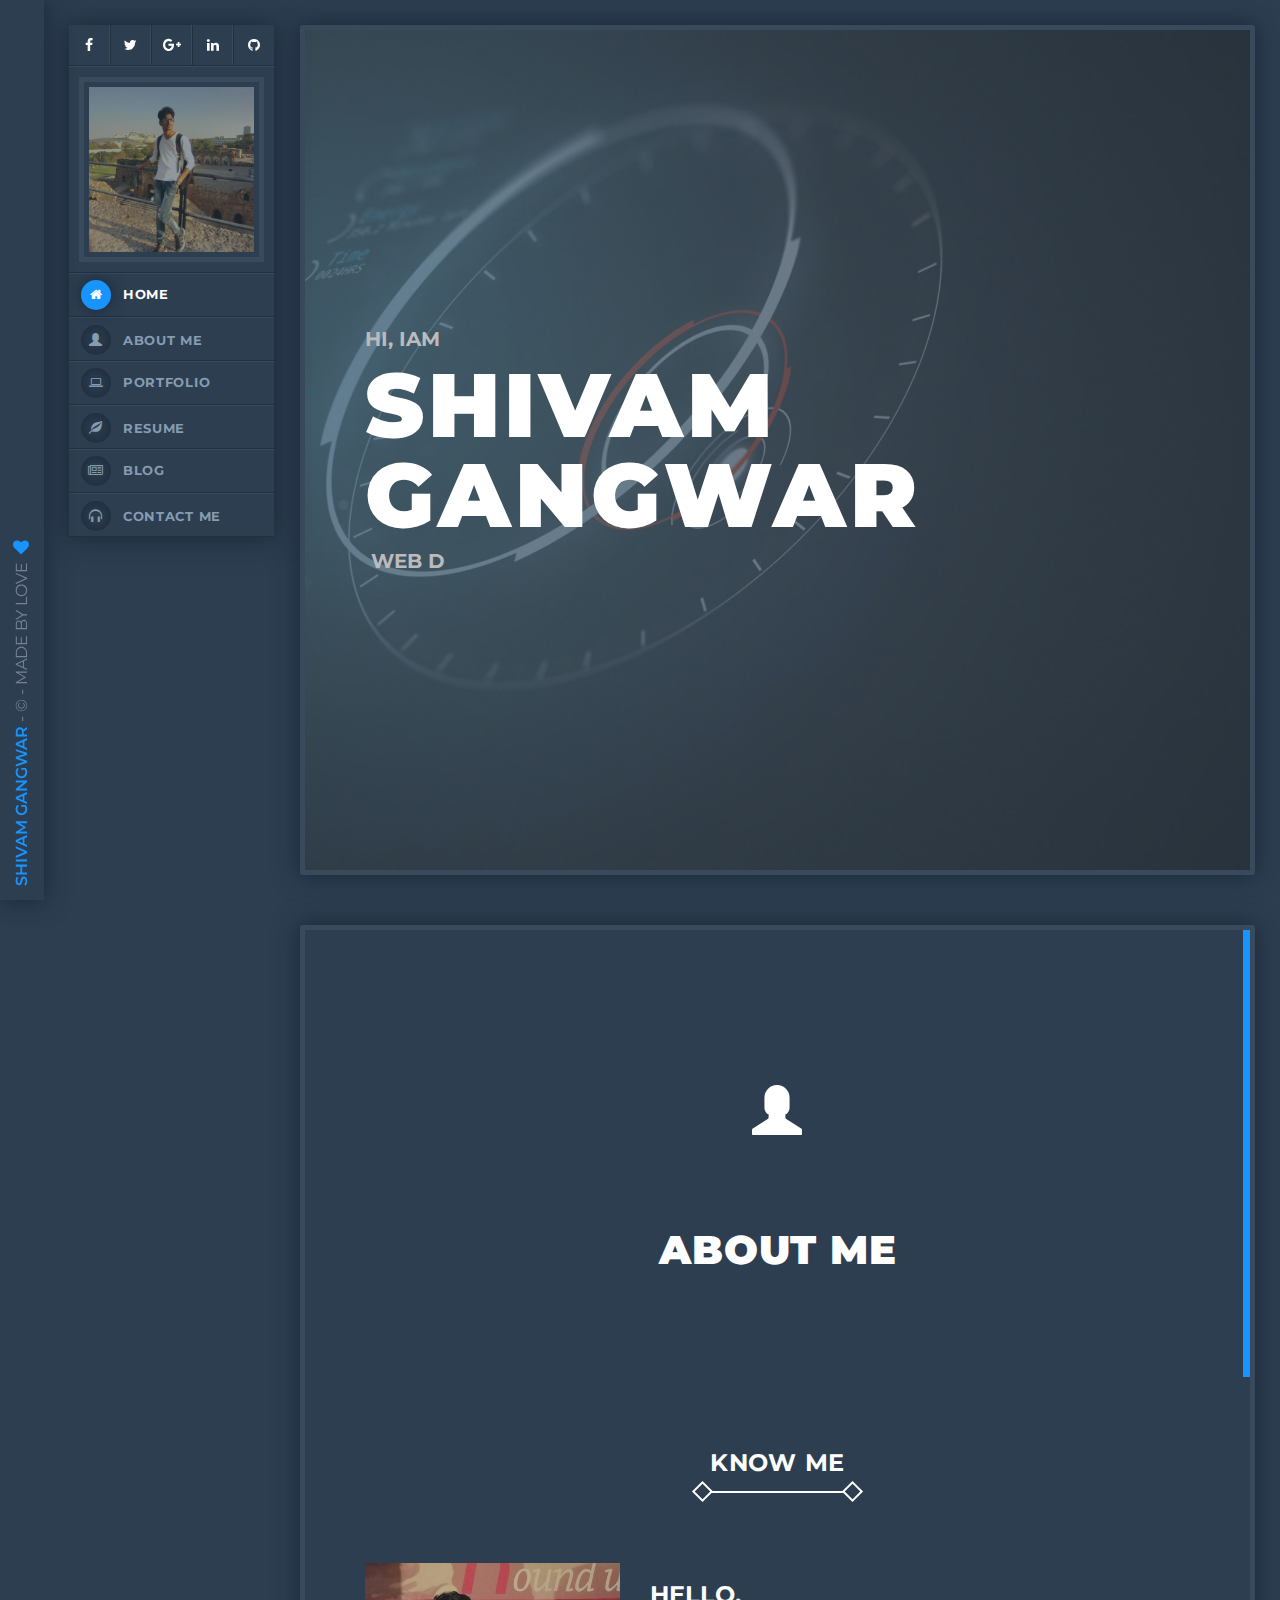
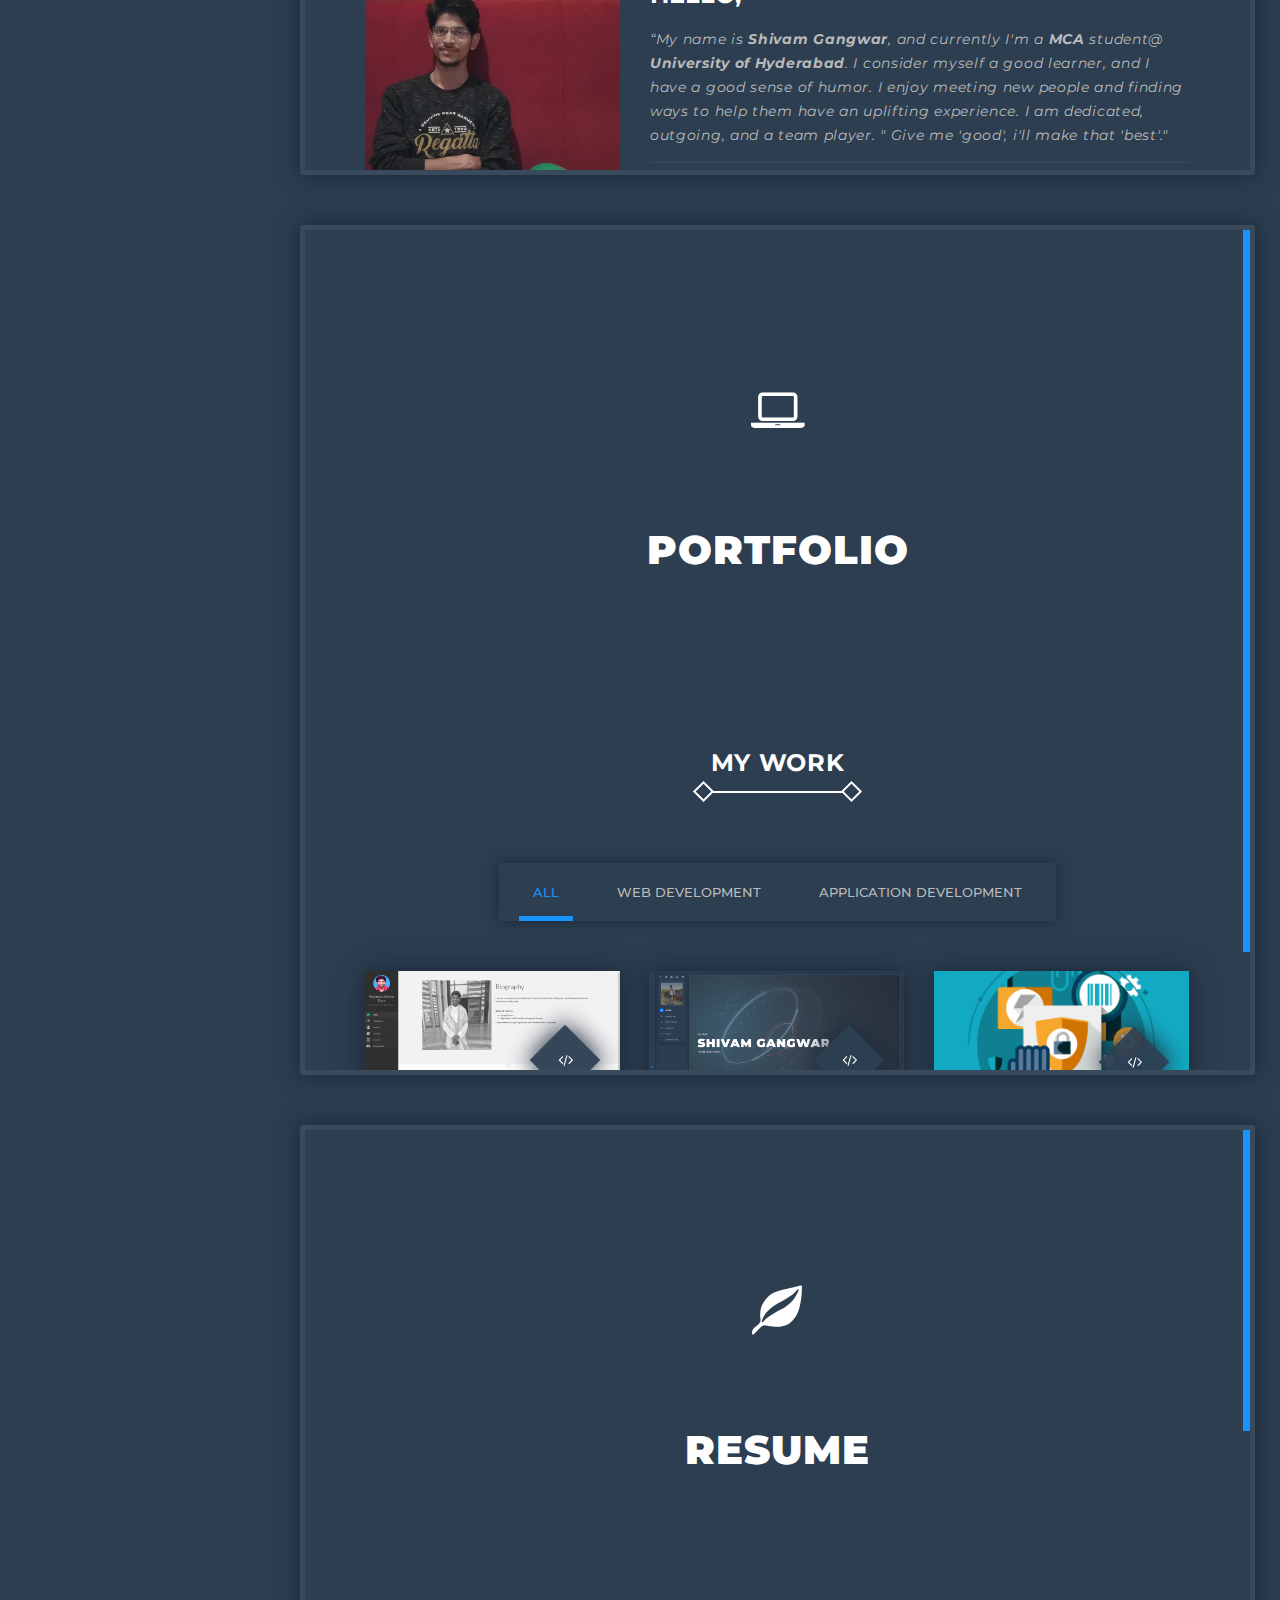
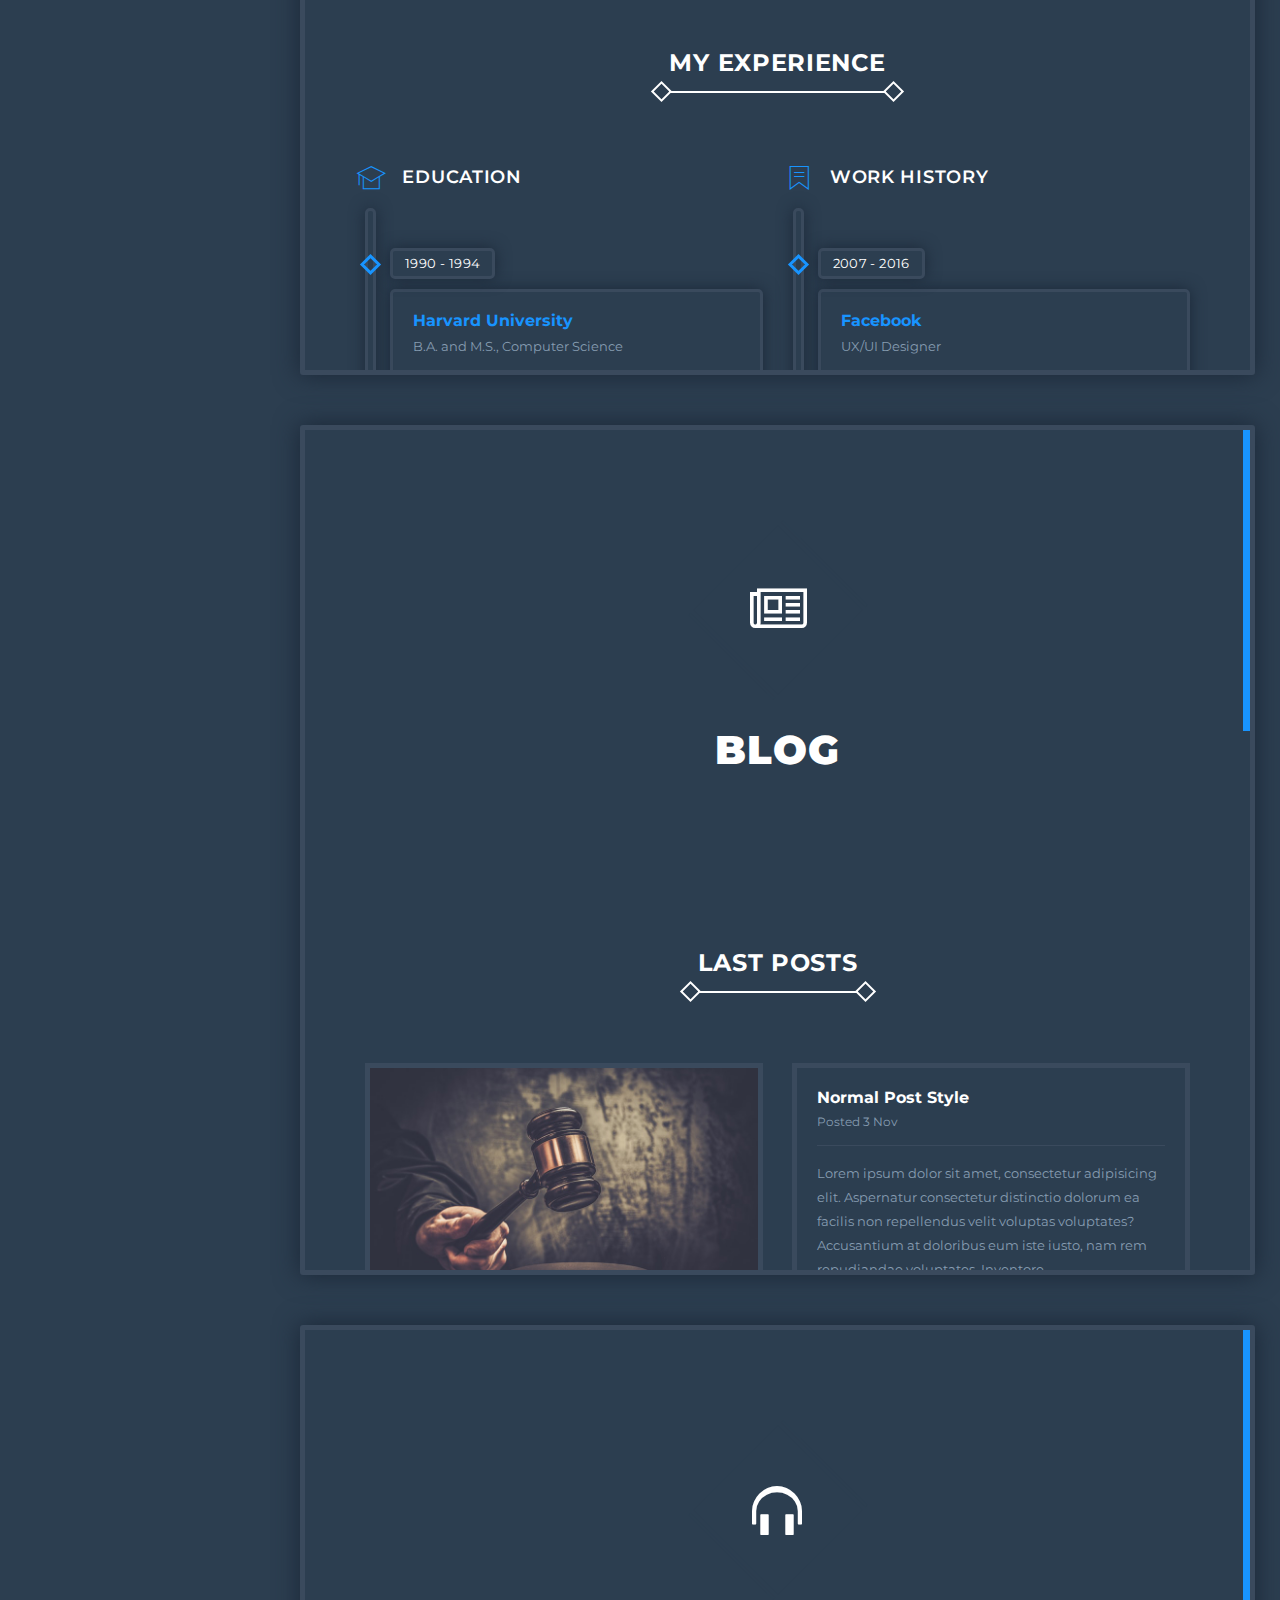
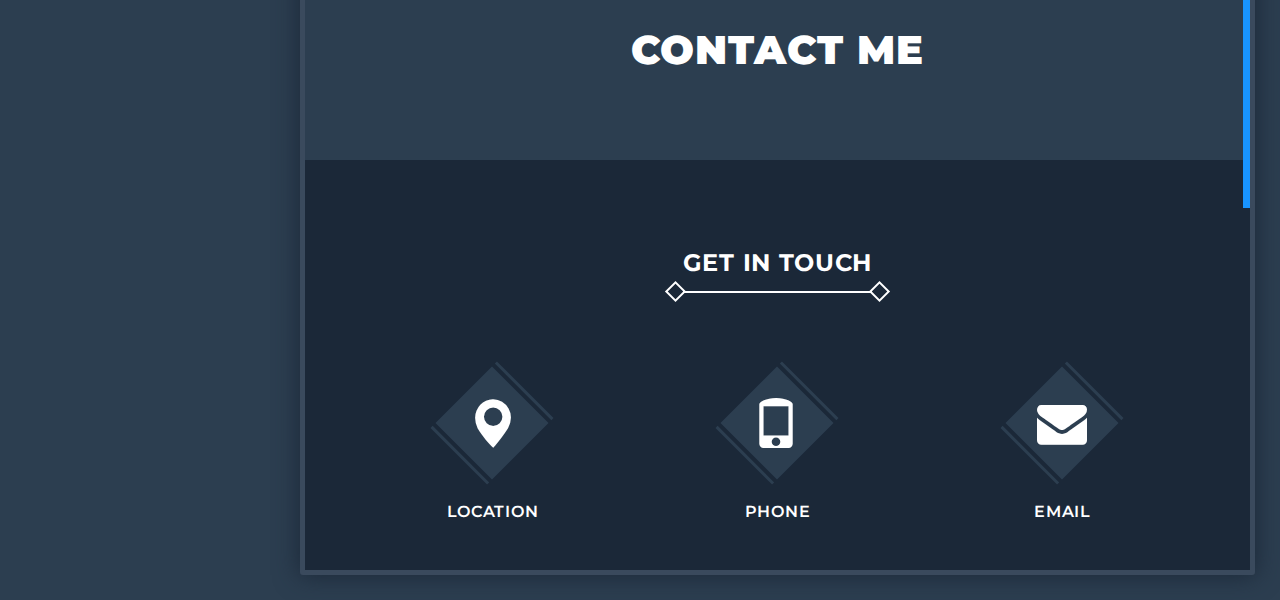
==== index.html @ 54c205df "portfolio Updated" ====
<!DOCTYPE html>
<html lang="en">
<head>
    <meta charset="utf-8">
    <meta http-equiv="X-UA-Compatible" content="IE=edge">
    <meta name="viewport" content="width=device-width, initial-scale=1, maximum-scale=1, user-scalable=0"/> <!--320-->

    <title> Shivam Gangwar </title>
    <link rel="icon" href="images/icon.png">
    <meta name="description" content="I am a freelancer web developer and web designer
     my web development skills: HTMl5 -CSS3 - bootstrap -javaScript - jQuery - angular.js - Ajax - PHP - wordpress -Mysql ; I look forward to working with you soon, and i will be in time.">
    <meta name="keywords"
          content="HTML,CSS,jquery,JavaScript,kayo Gangwar, 17mcmc49, mc17mc49, kayoHCU, kayohcu">
    <meta name="author" content="Shivam Gangwar">

    <link href="https://fonts.googleapis.com/css?family=Montserrat:300,400,600,700,900" rel="stylesheet">

    <link rel="stylesheet" href="css/font-awesome.min.css">
    <link rel="stylesheet" href="css/pe-icon-7-stroke.min.css">
    <link rel="stylesheet" href="css/slick.min.css">
    <link rel="stylesheet" href="css/bootstrap.min.css">
    <link rel="stylesheet" href="css/style.css">
    <!--[if lt IE 9]>
    <script src="js/html5shiv.min.js"></script>
    <script src="js/respond.min.js"></script>
    <![endif]-->
</head>
<body data-spy="scroll" data-target=".navbar-scrolled" data-offset="0" class="scrollspy-example">

<aside class="kayo-aside">

    <!-- control bar -->
    <div class="control-bar">
        <div class="text-center">
            <span class="menu-toggle">
                <i class="chart"></i>
                <i class="chart"></i>
                <i class="chart"></i>
            </span>
        </div>
        <p class="copyright">
            <a href="https://scis.uohyd.ac.in/~mc17mc49">Shivam Gangwar</a> - &copy; - made by love <i class="fa fa-heart"></i> <span id="test1"></span> <span id="test2"></span>
        </p>
    </div>

    <!-- Start SlideMenu
    ===================================-->
    <div class="slide-menu-container">
        <!-- start the right menu -->
        <div class="slide-menu menu-opend navbar-scrolled kayo-menu-style-2">
            <div class="kayo-user-info">
                <!-- Start Social media -->
                <ul class="social-media list-unstyled text-center">
                    <li><a href="https://www.facebook.com/shivamHCU" class="facebook" target="_blank"><i class="fa fa-facebook"></i></a></li>
                    <li><a href="https://twitter.com/shivamhcu" class="twitter" target="_blank"><i class="fa fa-twitter"></i></a></li>
                    <li><a href="" class="google-plus" target="_self"><i class="fa fa-google-plus"></i></a></li>
                    <li><a href="https://www.linkedin.com/in/shivamgangwar/" class="linkedin" target="_blank"><i class="fa fa-linkedin"></i></a></li>
                    <li><a href="https://github.com/shivamHCU" class="github" target="_blank"><i class="fa fa-github"></i></a></li>
                </ul>
                <!-- End Social media -->
                <div class="kayo-img-box">
                    <div class="kayo-img">
                        <img src="images/12.jpg" alt=""/>
                    </div>
                </div>
            </div>
            <div class="nav">
                <!-- Start Menu Links -->
                <ul class="list-unstyled kayo-links">
                    <li class="active">
                        <a href="#home"><i class="fa fa-home"></i>Home</a>
                    </li>
                    <li>
                        <a href="#aboutMe"><i class="glyphicon glyphicon-user"></i>About Me</a>
                    </li>
                    <li>
                        <a href="#portfolio"><i class="fa fa-laptop"></i>Portfolio</a>
                    </li>
                    <li>
                        <a href="#resume"><i class="glyphicon glyphicon-leaf"></i>Resume</a>
                    </li>
                    <li>
                        <a href="#blog"><i class="fa fa-newspaper-o"></i>Blog</a>
                    </li>
                    <li>
                        <a href="#contact"><i class="glyphicon glyphicon-headphones"></i>Contact Me</a>
                    </li>
                </ul>
                <!-- End Menu Links -->
            </div>
        </div>
        <!-- start the right menu -->
    </div>
    <!-- End SlideMenu ================-->

</aside>

<main class="main-page-content">

    <!-- Start Home
    ===================================-->
    <section class="full-page" id="home">
        <div class="home overlay-container">
            <div class="overlay">
                <div class="intro-section kayo-container display-table">
                    <div class="display-table-cell">
                        <h3 class="kayo-hello">HI, IAM</h3>
                        <h1 class="mr-kayo">SHIVAM GANGWAR</h1>
                        <h3 class="kayo-work-description">&nbsp;<span class="kayo-work"></span></h3>
                    </div>
                </div>
            </div>
        </div>
    </section>
    <!-- End Home ==================-->

    <!-- Start About Me
   ===================================-->
    <section class="full-page" id="aboutMe">
        <div class="aboutMe overlay-container">
            <!-- Intro Section -->
            <div class="kayo-intro-section">
                <div class="overlay">
                    <div class="section-intro">
                            <div class="text-center kayo-icon-box-container">
                                <div class="kayo-icon-box">
                                    <span class="glyphicon glyphicon-user kayo-icon"></span>
                                </div>
                            </div>
                            <h1 class="text-center">
                                ABOUT ME
                            </h1>
                        </div>
                </div>
            </div>
            <!-- Start know Me -->
            <div class="my-information">
                <div class="kayo-container">
                    <div class="mrkayo-main-title">
                        <h2>
                            KNOW ME
                            <span class="kayo-line"></span>
                        </h2>
                    </div>
                    <div class="row">
                        <div class="col-sm-4">
                            <div class="my-image">
                                <img src="images/11.jpg" class="img-responsive" alt="">
                            </div>
                        </div>
                        <div class="col-sm-8">
                            <div class="kayo-info-detail">
                                <h3>HELLO,</h3>
                                <p>
                                    “My name is <b>Shivam Gangwar</b>, and currently I'm a <b>MCA</b> student@ <b>University of Hyderabad</b>.
                                     I consider myself a good learner, and I have a good sense of humor. I enjoy meeting
                                     new people and finding ways to help them have an uplifting experience. I am dedicated,
                                     outgoing, and a team player. " Give me 'good', i'll make that 'best'."
                                </p>
                            </div>
                        </div>
                    </div>
                </div>
            </div>
            <!-- Start My Service -->
            <div class="kayo-service">
                <div class="overlay">
                    <div class="kayo-container">
                        <div class="mrkayo-main-title">
                            <h2>
                                Area of Interest
                                <span class="kayo-line"></span>
                            </h2>
                        </div>
                        <div class="row">
                            <div class="col-lg-3 col-sm-6">
                                <div class="kayo-icon-list-box">
                                    <div class="kayo-icon-box-container">
                                        <div class="kayo-icon-box">
                                            <span class="pe-7s-monitor kayo-icon"></span>
                                        </div>
                                    </div>
                                    <div class="kayo-list-info">
                                        <h4>Web Designing</h4>
                                        <p>
                                            Completed 2 Project in web design. This website is one of them.
                                        </p>
                                    </div>
                                </div>
                            </div>
                            <div class="col-lg-3 col-sm-6">
                                <div class="kayo-icon-list-box">
                                    <div class="kayo-icon-box-container">
                                        <div class="kayo-icon-box">
                                            <span class="pe-7s-phone kayo-icon"></span>
                                        </div>
                                    </div>
                                    <div class="kayo-list-info">
                                        <h4>Application Development</h4>
                                        <p>
                                            Completed 1 project along with 6 team members.
                                        </p>
                                    </div>
                                </div>
                            </div>
                            <div class="col-lg-3 col-sm-6">
                                <div class="kayo-icon-list-box">
                                    <div class="kayo-icon-box-container">
                                        <div class="kayo-icon-box">
                                            <span class="pe-7s-light kayo-icon"></span>
                                        </div>
                                    </div>
                                    <div class="kayo-list-info">
                                        <h4>Algorithms</h4>
                                        <p>
                                            Completed 1 project under <b>Database Management</b> paper in MCA.
                                        </p>
                                    </div>
                                </div>
                            </div>
                            <div class="col-lg-3 col-sm-6">
                                <div class="kayo-icon-list-box">
                                    <div class="kayo-icon-box-container">
                                        <div class="kayo-icon-box">
                                            <span class="pe-7s-box2 kayo-icon"></span>
                                        </div>
                                    </div>
                                    <div class="kayo-list-info">
                                        <h4>Data Structures</h4>
                                        <p>
                                            Just for sake of interest. Photography is one of my Hobbies.
                                        </p>
                                    </div>
                                </div>
                            </div>
                        </div>
                    </div>
                </div>
            </div>

            <!-- Start Me Clients
            <div class="my-clients-logo">
                <div class="kayo-container">
                    <div class="mrkayo-main-title">
                        <h2>
                            My Clients
                            <span class="kayo-line"></span>
                        </h2>
                    </div>
                    <div class="clients-slider">
                        <div class="client-logo">
                            <a href="#" target="_blank">
                                <img src="images/client/client_1.png" alt="">
                            </a>
                        </div>
                        <div class="client-logo">
                            <a href="#" target="_blank">
                                <img src="images/client/client_2.png" alt="">
                            </a>
                        </div>
                        <div class="client-logo">
                            <a href="#" target="_blank">
                                <img src="images/client/client_3.png" alt="">
                            </a>
                        </div>
                        <div class="client-logo">
                            <a href="#" target="_blank">
                                <img src="images/client/client_4.png" alt="">
                            </a>
                        </div>
                        <div class="client-logo">
                            <a href="#" target="_blank">
                                <img src="images/client/client_5.png" alt="">
                            </a>
                        </div>
                        <div class="client-logo">
                            <a href="#" target="_blank">
                                <img src="images/client/client_6.png" alt="">
                            </a>
                        </div>
                    </div>
                </div>
            </div>

            -->

            <!-- Start Facts About Me
            <div class="kayo-facts-about-me">
                <div class="kayo-container overlay">
                    <div class="mrkayo-main-title">
                        <h2>
                            Awesome Facts
                          <span class="kayo-line"></span>
                        </h2>
                    </div>
                    <div class="kayo-info-list">
                        <div class="row">
                            <div class="col-lg-3 col-sm-6">
                                <div class="single-info">
                                    <p class="info-icon">
                                        <i class="pe-7s-display1"></i>
                                        <span class="facts-numbers" data-from="20" data-to="500" data-speed="1100"></span>
                                    </p>
                                    <h3> PROJECTS </h3>
                                </div>
                            </div>
                            <div class="col-lg-3 col-sm-6">
                                <div class="single-info">
                                    <p class="info-icon">
                                        <i class="pe-7s-alarm"></i>
                                        <span class="facts-numbers" data-from="70" data-to="750" data-speed="1100"></span>
                                    </p>
                                    <h3> Work Hours </h3>
                                </div>
                            </div>
                            <div class="col-lg-3 col-sm-6">
                                <div class="single-info">
                                    <p class="info-icon">
                                        <i class="pe-7s-headphones"></i>
                                        <span class="facts-numbers" data-from="30" data-to="150" data-speed="1100"></span>
                                    </p>
                                    <h3> Customer SUPPORT </h3>
                                </div>
                            </div>
                            <div class="col-lg-3 col-sm-6">
                                <div class="single-info">
                                    <p class="info-icon">
                                        <i class="pe-7s-smile"></i>
                                        <span class="facts-numbers" data-from="100" data-to="820" data-speed="1100"></span>
                                    </p>
                                    <h3> Happy Clients </h3>
                                </div>
                            </div>
                        </div>
                    </div>
                </div>
            </div>

            -->

            <!-- Start Testimonials
            <div class="testimonials">
                <div class="kayo-container">
                    <div class="mrkayo-main-title">
                        <h2>
                            Testimonials
                            <span class="kayo-line"></span>
                        </h2>
                    </div>
                    <div class="testimonials-slider-container">
                        <!- - Testimonials Slider - ->
                        <div class="testimonials-slider">
                            <!- - Testimonials Slider Box - ->
                            <div class="testi-box text-center">
                                <div class="img-box">
                                    <img src="images/11.png" alt="">
                                </div>
                                <div class="testi-user-info">
                                    <h3>Saad Tarek</h3>
                                    <h5>Designer at Upwork</h5>
                                </div>
                                <div class="testi-desc-box">
                                    <i>“</i>
                                    <p>
                                        Praesent et purus ac libero euismod egestas. Aliquam feugiat luctus eros eget
                                        maecenas
                                        semper pulvinar. tiam in auctor tortor. Aliquam vulputate risus placerat congue
                                        ornare.
                                        Donec semper odio non efficitur congue.
                                    </p>
                                    <i>”</i>
                                </div>
                            </div>
                            <!- - Testimonials Slider Box - ->
                            <div class="testi-box text-center">
                                <div class="img-box">
                                    <img src="images/1.jpg" alt="">
                                </div>
                                <div class="testi-user-info">
                                    <h3>Amanda Catmull</h3>
                                    <h5>Designer at ProGlyphs</h5>
                                </div>
                                <div class="testi-desc-box">
                                    <i>“</i>
                                    <p>
                                        Praesent et purus ac libero euismod egestas. Aliquam feugiat luctus eros eget
                                        maecenas
                                        semper pulvinar. tiam in auctor tortor. Aliquam vulputate risus placerat congue
                                        ornare.
                                        Donec semper odio non efficitur congue.
                                    </p>
                                    <i>”</i>
                                </div>
                            </div>
                            <!- - Testimonials Slider Box - ->
                            <div class="testi-box text-center">
                                <div class="img-box">
                                    <img src="images/2.jpg" alt="">
                                </div>
                                <div class="testi-user-info">
                                    <h3>Bill Fox</h3>
                                    <h5>Designer at Amanidax</h5>
                                </div>
                                <div class="testi-desc-box">
                                    <i>“</i>
                                    <p>
                                        Praesent et purus ac libero euismod egestas. Aliquam feugiat luctus eros eget
                                        maecenas
                                        semper pulvinar. tiam in auctor tortor. Aliquam vulputate risus placerat congue
                                        ornare.
                                        Donec semper odio non efficitur congue.
                                    </p>
                                    <i>”</i>
                                </div>
                            </div>
                            <!- - Testimonials Slider Box - ->
                            <div class="testi-box text-center">
                                <div class="img-box">
                                    <img src="images/3.jpg" alt="">
                                </div>
                                <div class="testi-user-info">
                                    <h3>Joey Higgins</h3>
                                    <h5>CEO Higgins&Geox</h5>
                                </div>
                                <div class="testi-desc-box">
                                    <i>“</i>
                                    <p>
                                        Praesent et purus ac libero euismod egestas. Aliquam feugiat luctus eros eget
                                        maecenas
                                        semper pulvinar. tiam in auctor tortor. Aliquam vulputate risus placerat congue
                                        ornare.
                                        Donec semper odio non efficitur congue.
                                    </p>
                                    <i>”</i>
                                </div>
                            </div>
                        </div>
                        <!- - Silder Paging - ->
                        <ul class="paging-container list-unstyled text-center list-inline">
                            <li class="testimonials-arrows" id="testimonial-prevArrow">
                                <div class="testimonials-client-page"></div>
                                <i class="pe-7s-angle-left"></i>
                            </li>
                            <li id="testimonial-paging"></li>
                            <li class="testimonials-arrows" id="testimonial-nextArrow">
                                <div class="testimonials-client-page"></div>
                                <i class="pe-7s-angle-right"></i>
                            </li>
                        </ul>
                    </div>
                </div>
            </div>
          -->

        </div>
    </section>


    <!-- End About Me ==================-->


    <!-- Start portfolio
    ===================================-->
    <section class="full-page" id="portfolio">
        <div class="portfolio overlay-container">
            <div class="kayo-intro-section">
                <div class="overlay">
                    <div class="section-intro">
                            <div class="text-center kayo-icon-box-container">
                                <div class="kayo-icon-box">
                                    <span class="fa fa-laptop kayo-icon"></span>
                                </div>
                            </div>
                            <h1 class="text-center">
                                PORTFOLIO
                            </h1>
                        </div>
                </div>
            </div>
            <div class="port-box">
                <div class="kayo-container">
                    <div class="mrkayo-main-title">
                        <h2>
                            My Work
                            <span class="kayo-line"></span>
                        </h2>
                    </div>
                    <div class="text-center">
                        <ul class="portfolio-sorting list-unstyled text-center kayo-taps">
                            <li class="active" data-filter="*">All</li>
                            <li data-filter=".web-development">Web Development</li>
                            <li data-filter=".application-development">Application Development</li>
                        </ul> <!--end portfolio sorting -->
                    </div>
                    <div class="portfolio-items">
                        <div class="row grid">
                            <div class="col-lg-4 col-md-6 col-sm-6 grid-item web-development">
                                <div class="portfolio-item">
                                    <div class="port-data">
                                        <div class="port-data-front-card"><i class="fa fa-code"></i></div>
                                        <div class="port-data-back-card">
                                            <h4 class="project-name">Faculty Portfolio Website</h4>
                                            <a href="https://github.com/shivamHCU/portfolio" target="_blank" class="port-show-info glyphicon glyphicon-lin glyphicon glyphicon-linkglyphicon glyphicon-linkglyphicon glyphicon-linkglyphicon glyphicon-linkglyphicon glyphicon-link"></a>
                                            <div class="project-category">
                                                <h5>Web Development<i class="fa fa-code pull-right"></i></h5>
                                            </div>
                                        </div>
                                    </div>
                                    <div class="port-image">
                                        <img src="images/work/faculty.jpg" class="img-responsive" alt="">
                                    </div>
                                </div>
                            </div>

                            <div class="col-lg-4 col-md-6 col-sm-6 grid-item web-development">
                                <div class="portfolio-item">
                                    <div class="port-data">
                                        <div class="port-data-front-card"><i class="fa fa-code"></i></div>
                                        <div class="port-data-back-card">
                                            <h4 class="project-name">Portfolio Website</h4>
                                            <a href="https://github.com/shivamHCU/my-portfolio" target="_blank" class="port-show-info glyphicon glyphicon-link"></a>
                                            <div class="project-category">
                                                <h5>Web Development<i class="fa fa-code pull-right"></i></h5>
                                            </div>
                                        </div>
                                    </div>
                                    <div class="port-image">
                                        <img src="images/work/my-website.jpg" class="img-responsive" alt="">
                                    </div>
                                </div>
                            </div>

                            <div class="col-lg-4 col-md-6 col-sm-6 grid-item application-development">
                                <div class="portfolio-item">
                                    <div class="port-data">
                                        <div class="port-data-front-card"><i class="fa fa-code"></i></div>
                                        <div class="port-data-back-card">
                                            <h4 class="project-name">Alternate Authentication</h4>
                                            <a href="https://github.com/shivamHCU/Alternate-Authentication" target="_blank" class="port-show-info glyphicon glyphicon-link"></a>
                                            <div class="project-category">
                                                <h5>Application Development<i class="fa fa-code pull-right"></i></h5>
                                            </div>
                                        </div>
                                    </div>
                                    <div class="port-image">
                                        <img src="images/work/galileo.jpg" class="img-responsive" alt="">
                                    </div>
                                </div>
                            </div>

                            <!--
                            <div class="col-lg-4 col-md-6 col-sm-6 grid-item web-development">
                                <div class="portfolio-item">
                                    <div class="port-data">
                                        <div class="port-data-front-card"><i class="fa fa-codepen"></i></div>
                                        <div class="port-data-back-card">
                                            <h4 class="project-name">Project Name</h4>
                                            <a href="#" target="_blank" class="port-show-info glyphicon glyphicon-link"></a>
                                            <div class="project-category">
                                                <h5>Front End <i class="fa fa-codepen pull-right"></i></h5>
                                            </div>
                                        </div>
                                    </div>
                                    <div class="port-image">
                                        <img src="images/work/04.jpg" class="img-responsive" alt="">
                                    </div>
                                </div>
                            </div>
                            <div class="col-lg-4 col-md-6 col-sm-6 grid-item web-development">
                                <div class="portfolio-item">
                                    <div class="port-data">
                                        <div class="port-data-front-card"><i class="fa fa-code"></i></div>
                                        <div class="port-data-back-card">
                                            <h4 class="project-name">Project Name</h4>
                                            <a href="#" target="_blank" class="port-show-info glyphicon glyphicon-link"></a>
                                            <div class="project-category">
                                                <h5>Back End <i class="fa fa-code pull-right"></i></h5>
                                            </div>
                                        </div>
                                    </div>
                                    <div class="port-image">
                                        <img src="images/work/05.jpg" class="img-responsive" alt="">
                                    </div>
                                </div>
                            </div>
                            <div class="col-lg-4 col-md-6 col-sm-6 grid-item application-development">
                                <div class="portfolio-item">
                                    <div class="port-data">
                                        <div class="port-data-front-card">
                                            <div><i class="fa fa-paint-brush"></i></div>
                                        </div>
                                        <div class="port-data-back-card">
                                            <h4 class="project-name">Project Name</h4>
                                            <a href="#" target="_blank" class="port-show-info glyphicon glyphicon-link"></a>
                                            <div class="project-category">
                                                <h5>Graphic Design <i class="fa fa-paint-brush pull-right"></i></h5>
                                            </div>
                                        </div>
                                    </div>
                                    <div class="port-image">
                                        <img src="images/work/06.png" class="img-responsive" alt="">
                                    </div>
                                </div>
                            </div>
                            -->

                        </div>
                    </div> <!--end row -->
                </div>
            </div>
        </div>
    </section>
    <!-- End portfolio ================-->

    <!-- Start Resume
    ===================================-->
    <section class="full-page" id="resume">
        <div class="resume overlay-container">
            <div class="kayo-intro-section">
                <div class="overlay">
                    <div class="section-intro">
                            <div class="text-center kayo-icon-box-container">
                                <div class="kayo-icon-box">
                                    <span class="glyphicon glyphicon-leaf kayo-icon"></span>
                                </div>
                            </div>
                            <h1 class="text-center">
                                RESUME
                            </h1>
                        </div>
                </div>
            </div>
            <div class="kayo-container education-workHistory">
                <div class="mrkayo-main-title">
                    <h2>
                        My Experience
                        <span class="kayo-line"></span>
                    </h2>
                </div>
                <div class="row">
                    <div class="col-sm-6">
                        <div class="kayo-education">
                            <h3 class="timeline-title">
                                <i class="pe-7s-study"></i> <span>Education</span>
                            </h3>
                            <div class="timeline-content">
                                <div class="timeline-box">
                                    <div class="timeline-date">
                                        1990 - 1994
                                    </div>
                                    <div class="timeline-info">
                                        <div class="timeline-info-header">
                                            <h3>Harvard University</h3>
                                            <p>B.A. and M.S., Computer Science</p>
                                        </div>
                                        <div class="timeline-info-details">
                                            <p>
                                                Lorem ipsum dolor sit amet, consectetur adipisicing elit. Ab aut commodi
                                                earum eligendi ipsum, laborum maiores mollitia, optio quam quis rerum
                                                totam voluptas voluptates. Excepturi fugiat nobis reprehenderit sequi
                                                veniam!
                                            </p>
                                        </div>
                                    </div>
                                </div>
                                <div class="timeline-box">
                                    <div class="timeline-date">
                                        2015 - 2016
                                    </div>
                                    <div class="timeline-info">
                                        <div class="timeline-info-header">
                                            <h3>Helwan University</h3>
                                            <p>Bachelor Degree</p>
                                        </div>
                                        <div class="timeline-info-details">
                                            <p>
                                                Lorem ipsum dolor sit amet, consectetur adipisicing elit. Ab aut commodi
                                                earum eligendi ipsum, laborum maiores mollitia, optio quam quis rerum
                                                totam voluptas voluptates. Excepturi fugiat nobis reprehenderit sequi
                                                veniam!
                                            </p>
                                        </div>
                                    </div>
                                </div>
                            </div>
                        </div>
                    </div>
                    <div class="col-sm-6">
                        <div class="kayo-experience">
                            <h3 class="timeline-title">
                                <i class="pe-7s-ribbon"></i> <span>Work History</span>
                            </h3>
                            <div class="timeline-content">
                                <div class="timeline-box">
                                    <div class="timeline-date">
                                        2007 - 2016
                                    </div>
                                    <div class="timeline-info">
                                        <div class="timeline-info-header">
                                            <h3>Facebook</h3>
                                            <p>UX/UI Designer</p>
                                        </div>
                                        <div class="timeline-info-details">
                                            <p>
                                                Lorem ipsum dolor sit amet, consectetur adipisicing elit. Ab aut commodi
                                                earum eligendi ipsum, laborum maiores mollitia, optio quam quis rerum
                                                totam voluptas voluptates. Excepturi fugiat nobis reprehenderit sequi
                                                veniam!
                                            </p>
                                        </div>
                                    </div>
                                </div>
                                <div class="timeline-box">
                                    <div class="timeline-date">
                                        2017
                                    </div>
                                    <div class="timeline-info">
                                        <div class="timeline-info-header">
                                            <h3>Envato</h3>
                                            <p>UX/UI Designer</p>
                                        </div>
                                        <div class="timeline-info-details">
                                            <p>
                                                Lorem ipsum dolor sit amet, consectetur adipisicing elit. Ab aut commodi
                                                earum eligendi ipsum, laborum maiores mollitia, optio quam quis rerum
                                                totam voluptas voluptates. Excepturi fugiat nobis reprehenderit sequi
                                                veniam!
                                            </p>
                                        </div>
                                    </div>
                                </div>
                            </div>
                        </div>
                    </div>
                </div>
                <div class="take-my-resume">
                    <a href="#" class="kayo-btn-1"><span class="glyphicon glyphicon-cloud-download"></span> Take My Resume</a>
                </div>
            </div>
            <div class="kayo-skills">
                <div class="overlay">
                    <div class="kayo-container">
                        <div class="soft-skills">
                            <div class="mrkayo-main-title">
                                <h2>
                                    Soft Skills
                                    <span class="kayo-line"></span>
                                </h2>
                            </div>
                            <div class="row">
                                <div class="col-sm-3">
                                    <div class="progress-container">
                                        <div class="progressName" id="pro1" data-value="0.8" data-color="#1894ff"></div>
                                        <h3>Communication</h3>
                                    </div>
                                </div>
                                <div class="col-sm-3">
                                    <div class="progress-container">
                                        <div class="progressName" id="pro2" data-value="0.5" data-color="#1894ff"></div>
                                        <h3>Work In Team</h3>
                                    </div>
                                </div>
                                <div class="col-sm-3">
                                    <div class="progress-container">
                                        <div class="progressName" id="pro4" data-value="0.6" data-color="#1894ff"></div>
                                        <h3>Speed</h3>
                                    </div>
                                </div>
                                <div class="col-sm-3">
                                    <div class="progress-container">
                                        <div class="progressName" id="pro3" data-value="0.7" data-color="#1894ff"></div>
                                        <h3>creativity</h3>
                                    </div>
                                </div>
                            </div>
                        </div>
                        <div class="technical-skills">
                            <div class="mrkayo-main-title">
                                <h2>
                                    Technical Skills
                                    <span class="kayo-line"></span>
                                </h2>
                            </div>
                            <div class="row">
                                <div class="col-sm-6">
                                    <div class="progress-bar-container primary-style">
                                <span class="timer" data-from="0" data-to="95" data-speed="1100"
                                      data-refresh-interval="50">0</span>
                                        <div class="progress">
                                            <div class="progress-bar active" role="progressbar" aria-valuenow="95" aria-valuemin="0" aria-valuemax="100" style="width: 0%"></div>
                                        </div>
                                        <h3>HTML5</h3>
                                    </div>
                                    <div class="progress-bar-container primary-style">
                                <span class="timer" data-from="0" data-to="70" data-speed="1100"
                                      data-refresh-interval="50">0</span>
                                        <div class="progress">
                                            <div class="progress-bar active" role="progressbar" aria-valuenow="70" aria-valuemin="0" aria-valuemax="100" style="width: 0%"></div>
                                        </div>
                                        <h3>JavaScript</h3>
                                    </div>
                                </div> <!-- end the col -->
                                <div class="col-sm-6">
                                    <div class="progress-bar-container primary-style">
                                <span class="timer" data-from="0" data-to="90" data-speed="1100"
                                      data-refresh-interval="50">0</span>
                                        <div class="progress">
                                            <div class="progress-bar active" role="progressbar" aria-valuenow="90" aria-valuemin="0" aria-valuemax="100" style="width: 0%"></div>
                                        </div>
                                        <h3>jQuery</h3>
                                    </div>
                                    <div class="progress-bar-container primary-style">
                                <span class="timer" data-from="0" data-to="80" data-speed="1100"
                                      data-refresh-interval="50">0</span>
                                        <div class="progress">
                                            <div class="progress-bar active" role="progressbar" aria-valuenow="80" aria-valuemin="0" aria-valuemax="100" style="width: 0%"></div>
                                        </div>
                                        <h3>CSS3</h3>
                                    </div>
                                </div> <!-- end the col -->
                            </div>
                        </div>
                    </div>
                </div>
            </div>
        </div>
    </section>
    <!-- End Skills ===================-->

    <!-- Start portfolio
    ===================================-->
    <section class="full-page" id="blog">
        <div class="blog overlay-container">
            <div class="kayo-intro-section">
                <div class="overlay">
                    <div class="section-intro">
                        <div class="text-center kayo-icon-box-container">
                            <div class="kayo-icon-box">
                                <span class="fa fa-newspaper-o kayo-icon"></span>
                            </div>
                        </div>
                        <h1 class="text-center">
                            BLOG
                        </h1>
                    </div>
                </div>
            </div>
            <div class="port-box">
                <div class="kayo-container">
                    <div class="mrkayo-main-title">
                        <h2>
                            Last Posts
                            <span class="kayo-line"></span>
                        </h2>
                    </div>
                    <div class="posts">
                        <div class="row posts-grid">
                            <div class="col-lg-6 col-md-12 col-sm-6 post-grid-item">
                                <div>
                                    <article class="normal-post">
                                        <figure class="entry-header">
                                            <div class="post-image">
                                                <img src="images/blog/01.jpg" class="img-responsive" alt="">
                                            </div>
                                            <ul class="post-category list-unstyled">
                                                <li><a href="#">creative</a></li>
                                                <li><a href="#">Front end</a></li>
                                                <li><a href="#">web design</a></li>
                                            </ul>
                                            <ul class="post-share list-unstyled">
                                                <li class="open-post-share">
                                                    <span><i class="fa fa-share-alt"></i></span>
                                                    <ul class="post-share-links list-unstyled">
                                                        <li>
                                                            <a href="#" class="facebook-bg-hover">
                                                                <i class="fa fa-facebook"></i>
                                                            </a>
                                                        </li>
                                                        <li>
                                                            <a href="#" class="twitter-bg-hover">
                                                                <i class="fa fa-twitter"></i>
                                                            </a>
                                                        </li>
                                                        <li>
                                                            <a href="#" class="google-plus-bg-hover">
                                                                <i class="fa fa-google-plus"></i>
                                                            </a>
                                                        </li>
                                                    </ul>
                                                </li>
                                            </ul>
                                        </figure>
                                        <div class="entry-content">
                                            <div class="entry-post-info">
                                                <h4><a href="#">Normal Post Style</a></h4>
                                                <p>Posted 6 Dec</p>
                                            </div>
                                            <div class="entry-expert">
                                                <p>
                                                    Lorem ipsum dolor sit amet, consectetur adipisicing elit. Aspernatur consectetur distinctio dolorum ea facilis non repellendus velit voluptas voluptates? Accusantium at doloribus eum iste iusto, nam rem repudiandae voluptates. Inventore.
                                                </p>
                                                <div class="post-readMore">
                                                    <a href="#" class="pull-left read-more-link">Read More <i class="fa fa-long-arrow-right"></i></a>
                                                    <span class="pull-right"><a href="#">1 COMMENT</a></span>
                                                </div>
                                            </div>
                                        </div>
                                        <div class="entry-footer">
                                            <ul class="entry-tags list-unstyled list-inline">
                                                <li><a href="#">CSS</a></li>
                                                <li><a href="#">HTML</a></li>
                                                <li><a href="#">WORDPRESS</a></li>
                                            </ul>
                                        </div>
                                    </article>
                                </div>
                            </div>
                            <div class="col-lg-6 col-md-12 col-sm-6 post-grid-item">
                                <div>
                                    <article class="normal-post">
                                        <figure class="entry-header">
                                            <ul class="post-share list-unstyled">
                                                <li class="open-post-share">
                                                    <span><i class="fa fa-share-alt"></i></span>
                                                    <ul class="post-share-links list-unstyled">
                                                        <li>
                                                            <a href="#" class="facebook-bg-hover">
                                                                <i class="fa fa-facebook"></i>
                                                            </a>
                                                        </li>
                                                        <li>
                                                            <a href="#" class="twitter-bg-hover">
                                                                <i class="fa fa-twitter"></i>
                                                            </a>
                                                        </li>
                                                        <li>
                                                            <a href="#" class="google-plus-bg-hover">
                                                                <i class="fa fa-google-plus"></i>
                                                            </a>
                                                        </li>
                                                    </ul>
                                                </li>
                                            </ul>
                                        </figure>
                                        <div class="entry-content">
                                            <div class="entry-post-info">
                                                <h4><a href="#">Normal Post Style</a></h4>
                                                <p>
                                                    Posted 3 Nov
                                                </p>
                                            </div>
                                            <div class="entry-expert">
                                                <p>
                                                    Lorem ipsum dolor sit amet, consectetur adipisicing elit. Aspernatur consectetur distinctio dolorum ea facilis non repellendus velit voluptas voluptates? Accusantium at doloribus eum iste iusto, nam rem repudiandae voluptates. Inventore.
                                                </p>
                                                <div class="post-readMore">
                                                    <a href="#" class="pull-left read-more-link">Read More <i class="fa fa-long-arrow-right"></i></a>
                                                    <span class="pull-right"><a href="#">1 COMMENT</a></span>
                                                </div>
                                            </div>
                                        </div>
                                        <div class="entry-footer">
                                            <ul class="entry-tags list-unstyled list-inline">
                                                <li><a href="#">CSS</a></li>
                                                <li><a href="#">HTML</a></li>
                                                <li><a href="#">WORDPRESS</a></li>
                                            </ul>
                                        </div>
                                    </article>
                                </div>
                            </div>
                            <div class="col-lg-6 col-md-12 col-sm-6 post-grid-item">
                                <div>
                                    <article class="normal-post">
                                        <figure class="entry-header">
                                            <div class="post-image">
                                                <img src="images/blog/02.jpg" class="img-responsive" alt="">
                                            </div>
                                            <ul class="post-category list-unstyled">
                                                <li><a href="#">creative</a></li>
                                                <li><a href="#">Front end</a></li>
                                                <li><a href="#">web design</a></li>
                                            </ul>
                                            <ul class="post-share list-unstyled">
                                                <li class="open-post-share">
                                                    <span><i class="fa fa-share-alt"></i></span>
                                                    <ul class="post-share-links list-unstyled">
                                                        <li>
                                                            <a href="#" class="facebook-bg-hover">
                                                                <i class="fa fa-facebook"></i>
                                                            </a>
                                                        </li>
                                                        <li>
                                                            <a href="#" class="twitter-bg-hover">
                                                                <i class="fa fa-twitter"></i>
                                                            </a>
                                                        </li>
                                                        <li>
                                                            <a href="#" class="google-plus-bg-hover">
                                                                <i class="fa fa-google-plus"></i>
                                                            </a>
                                                        </li>
                                                    </ul>
                                                </li>
                                            </ul>
                                        </figure>
                                        <div class="entry-content">
                                            <div class="entry-post-info">
                                                <h4><a href="#">Normal Post Style</a></h4>
                                                <p>Posted 12 Oct</p>
                                            </div>
                                            <div class="entry-expert">
                                                <p>
                                                    Lorem ipsum dolor sit amet, consectetur adipisicing elit. Aspernatur consectetur distinctio dolorum ea facilis non repellendus velit voluptas voluptates? Accusantium at doloribus eum iste iusto, nam rem repudiandae voluptates. Inventore.
                                                </p>
                                                <div class="post-readMore">
                                                    <a href="#" class="pull-left read-more-link">Read More <i class="fa fa-long-arrow-right"></i></a>
                                                    <span class="pull-right"><a href="#">1 COMMENT</a></span>
                                                </div>
                                            </div>
                                        </div>
                                        <div class="entry-footer">
                                            <ul class="entry-tags list-unstyled list-inline">
                                                <li><a href="#">CSS</a></li>
                                                <li><a href="#">HTML</a></li>
                                                <li><a href="#">WORDPRESS</a></li>
                                            </ul>
                                        </div>
                                    </article>
                                </div>
                            </div>
                            <div class="col-lg-6 col-md-12 col-sm-6 post-grid-item">
                                <div>
                                    <article class="normal-post">
                                        <figure class="entry-header">
                                            <ul class="post-share list-unstyled">
                                                <li class="open-post-share">
                                                    <span><i class="fa fa-share-alt"></i></span>
                                                    <ul class="post-share-links list-unstyled">
                                                        <li>
                                                            <a href="#" class="facebook-bg-hover">
                                                                <i class="fa fa-facebook"></i>
                                                            </a>
                                                        </li>
                                                        <li>
                                                            <a href="#" class="twitter-bg-hover">
                                                                <i class="fa fa-twitter"></i>
                                                            </a>
                                                        </li>
                                                        <li>
                                                            <a href="#" class="google-plus-bg-hover">
                                                                <i class="fa fa-google-plus"></i>
                                                            </a>
                                                        </li>
                                                    </ul>
                                                </li>
                                            </ul>
                                        </figure>
                                        <div class="entry-content">
                                            <div class="entry-post-info">
                                                <h4><a href="#">Normal Post Style</a></h4>
                                                <p>
                                                    Posted 18 Aug
                                                </p>
                                            </div>
                                            <div class="entry-expert">
                                                <p>
                                                    Lorem ipsum dolor sit amet, consectetur adipisicing elit. Aspernatur consectetur distinctio dolorum ea facilis non repellendus velit voluptas voluptates? Accusantium at doloribus eum iste iusto, nam rem repudiandae voluptates. Inventore.
                                                </p>
                                                <div class="post-readMore">
                                                    <a href="#" class="pull-left read-more-link">Read More <i class="fa fa-long-arrow-right"></i></a>
                                                    <span class="pull-right"><a href="#">1 COMMENT</a></span>
                                                </div>
                                            </div>
                                        </div>
                                        <div class="entry-footer">
                                            <ul class="entry-tags list-unstyled list-inline">
                                                <li><a href="#">CSS</a></li>
                                                <li><a href="#">HTML</a></li>
                                                <li><a href="#">WORDPRESS</a></li>
                                            </ul>
                                        </div>
                                    </article>
                                </div>
                            </div>
                            <div class="col-lg-6 col-md-12 col-sm-6 post-grid-item">
                                <div>
                                    <article class="normal-post">
                                        <figure class="entry-header">
                                            <div class="post-image">
                                                <img src="images/blog/03.jpg" class="img-responsive" alt="">
                                            </div>
                                            <ul class="post-category list-unstyled">
                                                <li><a href="#">creative</a></li>
                                                <li><a href="#">Front end</a></li>
                                                <li><a href="#">web design</a></li>
                                            </ul>
                                            <ul class="post-share list-unstyled">
                                                <li class="open-post-share">
                                                    <span><i class="fa fa-share-alt"></i></span>
                                                    <ul class="post-share-links list-unstyled">
                                                        <li>
                                                            <a href="#" class="facebook-bg-hover">
                                                                <i class="fa fa-facebook"></i>
                                                            </a>
                                                        </li>
                                                        <li>
                                                            <a href="#" class="twitter-bg-hover">
                                                                <i class="fa fa-twitter"></i>
                                                            </a>
                                                        </li>
                                                        <li>
                                                            <a href="#" class="google-plus-bg-hover">
                                                                <i class="fa fa-google-plus"></i>
                                                            </a>
                                                        </li>
                                                    </ul>
                                                </li>
                                            </ul>
                                        </figure>
                                        <div class="entry-content">
                                            <div class="entry-post-info">
                                                <h4><a href="#">Normal Post Style</a></h4>
                                                <p>Posted 2 Jul</p>
                                            </div>
                                            <div class="entry-expert">
                                                <p>
                                                    Lorem ipsum dolor sit amet, consectetur adipisicing elit. Aspernatur consectetur distinctio dolorum ea facilis non repellendus velit voluptas voluptates? Accusantium at doloribus eum iste iusto, nam rem repudiandae voluptates. Inventore.
                                                </p>
                                                <div class="post-readMore">
                                                    <a href="#" class="pull-left read-more-link">Read More <i class="fa fa-long-arrow-right"></i></a>
                                                    <span class="pull-right"><a href="#">1 COMMENT</a></span>
                                                </div>
                                            </div>
                                        </div>
                                        <div class="entry-footer">
                                            <ul class="entry-tags list-unstyled list-inline">
                                                <li><a href="#">Design</a></li>
                                                <li><a href="#">HTML</a></li>
                                                <li><a href="#">WEB</a></li>
                                            </ul>
                                        </div>
                                    </article>
                                </div>
                            </div>
                            <div class="col-lg-6 col-md-12 col-sm-6 post-grid-item">
                                <div>
                                    <article class="normal-post">
                                        <figure class="entry-header">
                                            <div class="post-image">
                                                <img src="images/blog/04.jpg" class="img-responsive" alt="">
                                            </div>
                                            <ul class="post-category list-unstyled">
                                                <li><a href="#">creative</a></li>
                                                <li><a href="#">Front end</a></li>
                                                <li><a href="#">web design</a></li>
                                            </ul>
                                            <ul class="post-share list-unstyled">
                                                <li class="open-post-share">
                                                    <span><i class="fa fa-share-alt"></i></span>
                                                    <ul class="post-share-links list-unstyled">
                                                        <li>
                                                            <a href="#" class="facebook-bg-hover">
                                                                <i class="fa fa-facebook"></i>
                                                            </a>
                                                        </li>
                                                        <li>
                                                            <a href="#" class="twitter-bg-hover">
                                                                <i class="fa fa-twitter"></i>
                                                            </a>
                                                        </li>
                                                        <li>
                                                            <a href="#" class="google-plus-bg-hover">
                                                                <i class="fa fa-google-plus"></i>
                                                            </a>
                                                        </li>
                                                    </ul>
                                                </li>
                                            </ul>
                                        </figure>
                                        <div class="entry-content">
                                            <div class="entry-post-info">
                                                <h4><a href="#">Normal Post Style</a></h4>
                                                <p>Posted 8 Mar</p>
                                            </div>
                                            <div class="entry-expert">
                                                <p>
                                                    Lorem ipsum dolor sit amet, consectetur adipisicing elit. Aspernatur consectetur distinctio dolorum ea facilis non repellendus velit voluptas voluptates? Accusantium at doloribus eum iste iusto, nam rem repudiandae voluptates. Inventore.
                                                </p>
                                                <div class="post-readMore">
                                                    <a href="#" class="pull-left read-more-link">Read More <i class="fa fa-long-arrow-right"></i></a>
                                                    <span class="pull-right"><a href="#">1 COMMENT</a></span>
                                                </div>
                                            </div>
                                        </div>
                                        <div class="entry-footer">
                                            <ul class="entry-tags list-unstyled list-inline">
                                                <li><a href="#">CSS</a></li>
                                                <li><a href="#">HTML</a></li>
                                                <li><a href="#">WORDPRESS</a></li>
                                            </ul>
                                        </div>
                                    </article>
                                </div>
                            </div>
                        </div>
                    </div>
                </div>
            </div>
        </div>
    </section>
    <!-- End portfolio ================-->

    <!-- Start Contact
    ===================================-->
    <section class="full-page" id="contact">
        <div class="contact overlay-container">
            <div class="kayo-intro-section">
                <div class="overlay">
                    <div class="section-intro">
                            <div class="text-center kayo-icon-box-container">
                                <div class="kayo-icon-box">
                                    <span class="glyphicon glyphicon-headphones kayo-icon"></span>
                                </div>
                            </div>
                            <h1 class="text-center">
                                CONTACT ME
                            </h1>
                        </div>
                </div>
            </div>
            <div class="contact-ways">
                <div class="kayo-container">
                    <div class="mrkayo-main-title">
                        <h2>
                            Get In Touch
                            <span class="kayo-line"></span>
                        </h2>
                    </div>
                    <div class="row">
                        <div class="col-sm-4">
                            <div class="kayo-icon-list-box">
                                <div class="kayo-icon-box-container">
                                    <div class="kayo-icon-box">
                                        <span class="glyphicon glyphicon-map-marker kayo-icon"></span>
                                    </div>
                                </div>
                                <div class="kayo-list-info">
                                    <h4>Location</h4>
                                    <p>
                                        Los Angeles, USA
                                    </p>
                                </div>
                            </div>
                        </div>
                        <div class="col-sm-4">
                            <div class="kayo-icon-list-box">
                                <div class="kayo-icon-box-container">
                                    <div class="kayo-icon-box">
                                        <span class="glyphicon glyphicon-phone kayo-icon"></span>
                                    </div>
                                </div>
                                <div class="kayo-list-info">
                                    <h4>Phone</h4>
                                    <p>
                                        +123 654 78900
                                    </p>
                                </div>
                            </div>
                        </div>
                        <div class="col-sm-4">
                            <div class="kayo-icon-list-box">
                                <div class="kayo-icon-box-container">
                                    <div class="kayo-icon-box">
                                        <span class="fa fa-envelope kayo-icon"></span>
                                    </div>
                                </div>
                                <div class="kayo-list-info">
                                    <h4>Email</h4>
                                    <p>
                                        kayo@example.com
                                    </p>
                                </div>
                            </div>
                        </div>
                    </div>
                </div>
            </div>
            <div class="contact-form">
                <div class="overlay">
                    <div class="kayo-container">
                        <div class="mrkayo-main-title">
                            <h2>
                                Send Message
                                <span class="kayo-line"></span>
                            </h2>
                        </div>
                        <div class="row">
                            <div class="col-lg-8 col-lg-offset-2 col-md-12 col-md-offset-0 col-sm-10 col-sm-offset-1">
                                <form class="kayo-form" action="http://sakura.mrkayo.com/php/sendMessage.php" method="post" id="contact_form">
                                    <div class="input-row">
                                        <div class="form-group">
                                            <input class="form-control" type="text" placeholder="Message About .." name="messageAbout" data-messageAboutValidation>
                                        </div>
                                        <div class="form-group">
                                            <input class="form-control" type="text" placeholder="Your Full Name" name="full_name" data-nameValidation>
                                        </div>
                                    </div>
                                    <div class="input-row">
                                        <div class="form-group">
                                            <input class="form-control" type="text" placeholder="E-mail" name="email" data-emailValidation>
                                        </div>
                                        <div class="form-group">
                                            <input class="form-control" type="text" placeholder="phone" name="phone" data-phoneValidation>
                                        </div>
                                    </div>
                                    <div class="form-group">
                                        <textarea class="form-control" placeholder="Your Message .." name="message" data-messageValidation></textarea>
                                    </div>
                                    <div>
                                        <button class="btn kayo-btn-1 btn-block btn-rgba" type="submit" name="submit_contact_form">
                                            <i class="fa fa-send-o"></i> Send Your Message
                                        </button>
                                    </div>
                                </form>
                            </div>
                        </div>
                    </div>
                </div>
            </div>
        </div>
    </section>
    <!-- End Contact ==================-->

</main>

<!-- Start Loading
===================================-->
<div class="loading">
    <div class="sk-folding-cube">
        <div class="sk-cube1 sk-cube"></div>
        <div class="sk-cube2 sk-cube"></div>
        <div class="sk-cube4 sk-cube"></div>
        <div class="sk-cube3 sk-cube"></div>
    </div>
</div>
<!-- End Loading ==================-->

<!-- start the script -->
<script src="js/jquery-2.2.4.min.js"></script>
<script src="js/bootstrap.min.html"></script>
<script src="js/jquery.countTo.min.html"></script>
<script src="js/jquery.nicescroll.min.html"></script>
<script src="js/typed.min.js"></script>
<script src="js/slick.min.js"></script>
<script src="js/progressbar.min.js"></script>
<script src="js/isotope.pkgd.min.js"></script>
<script src="js/plugins.js"></script>
<script src="js/ajax.js"></script>

<!-- end the script -->
</body>

<!-- Mirrored from sakura.mrkayo.com/index-demo1.html by HTTrack Website Copier/3.x [XR&CO'2014], Fri, 10 May 2019 08:55:41 GMT -->
</html>
---- css/pe-icon-7-stroke.min.css ----
@font-face{font-family:Pe-icon-7-stroke;src:url(../fonts/Pe-icon-7-strokebb1d.eot?d7yf1v);src:url(../fonts/Pe-icon-7-stroked41d.eot?#iefixd7yf1v) format('embedded-opentype'),url(../fonts/Pe-icon-7-strokebb1d.woff?d7yf1v) format('woff'),url(../fonts/Pe-icon-7-strokebb1d.ttf?d7yf1v) format('truetype'),url(../fonts/Pe-icon-7-strokebb1d.svg?d7yf1v#Pe-icon-7-stroke) format('svg');font-weight:400;font-style:normal}[class*=" pe-7s-"],[class^=pe-7s-]{display:inline-block;font-family:Pe-icon-7-stroke;speak:none;font-style:normal;font-weight:400;font-variant:normal;text-transform:none;line-height:1;-webkit-font-smoothing:antialiased;-moz-osx-font-smoothing:grayscale}.pe-7s-album:before{content:"\e6aa"}.pe-7s-arc:before{content:"\e6ab"}.pe-7s-back-2:before{content:"\e6ac"}.pe-7s-bandaid:before{content:"\e6ad"}.pe-7s-car:before{content:"\e6ae"}.pe-7s-diamond:before{content:"\e6af"}.pe-7s-door-lock:before{content:"\e6b0"}.pe-7s-eyedropper:before{content:"\e6b1"}.pe-7s-female:before{content:"\e6b2"}.pe-7s-gym:before{content:"\e6b3"}.pe-7s-hammer:before{content:"\e6b4"}.pe-7s-headphones:before{content:"\e6b5"}.pe-7s-helm:before{content:"\e6b6"}.pe-7s-hourglass:before{content:"\e6b7"}.pe-7s-leaf:before{content:"\e6b8"}.pe-7s-magic-wand:before{content:"\e6b9"}.pe-7s-male:before{content:"\e6ba"}.pe-7s-map-2:before{content:"\e6bb"}.pe-7s-next-2:before{content:"\e6bc"}.pe-7s-paint-bucket:before{content:"\e6bd"}.pe-7s-pendrive:before{content:"\e6be"}.pe-7s-photo:before{content:"\e6bf"}.pe-7s-piggy:before{content:"\e6c0"}.pe-7s-plugin:before{content:"\e6c1"}.pe-7s-refresh-2:before{content:"\e6c2"}.pe-7s-rocket:before{content:"\e6c3"}.pe-7s-settings:before{content:"\e6c4"}.pe-7s-shield:before{content:"\e6c5"}.pe-7s-smile:before{content:"\e6c6"}.pe-7s-usb:before{content:"\e6c7"}.pe-7s-vector:before{content:"\e6c8"}.pe-7s-wine:before{content:"\e6c9"}.pe-7s-cloud-upload:before{content:"\e68a"}.pe-7s-cash:before{content:"\e68c"}.pe-7s-close:before{content:"\e680"}.pe-7s-bluetooth:before{content:"\e68d"}.pe-7s-cloud-download:before{content:"\e68b"}.pe-7s-way:before{content:"\e68e"}.pe-7s-close-circle:before{content:"\e681"}.pe-7s-id:before{content:"\e68f"}.pe-7s-angle-up:before{content:"\e682"}.pe-7s-wristwatch:before{content:"\e690"}.pe-7s-angle-up-circle:before{content:"\e683"}.pe-7s-world:before{content:"\e691"}.pe-7s-angle-right:before{content:"\e684"}.pe-7s-volume:before{content:"\e692"}.pe-7s-angle-right-circle:before{content:"\e685"}.pe-7s-users:before{content:"\e693"}.pe-7s-angle-left:before{content:"\e686"}.pe-7s-user-female:before{content:"\e694"}.pe-7s-angle-left-circle:before{content:"\e687"}.pe-7s-up-arrow:before{content:"\e695"}.pe-7s-angle-down:before{content:"\e688"}.pe-7s-switch:before{content:"\e696"}.pe-7s-angle-down-circle:before{content:"\e689"}.pe-7s-scissors:before{content:"\e697"}.pe-7s-wallet:before{content:"\e600"}.pe-7s-safe:before{content:"\e698"}.pe-7s-volume2:before{content:"\e601"}.pe-7s-volume1:before{content:"\e602"}.pe-7s-voicemail:before{content:"\e603"}.pe-7s-video:before{content:"\e604"}.pe-7s-user:before{content:"\e605"}.pe-7s-upload:before{content:"\e606"}.pe-7s-unlock:before{content:"\e607"}.pe-7s-umbrella:before{content:"\e608"}.pe-7s-trash:before{content:"\e609"}.pe-7s-tools:before{content:"\e60a"}.pe-7s-timer:before{content:"\e60b"}.pe-7s-ticket:before{content:"\e60c"}.pe-7s-target:before{content:"\e60d"}.pe-7s-sun:before{content:"\e60e"}.pe-7s-study:before{content:"\e60f"}.pe-7s-stopwatch:before{content:"\e610"}.pe-7s-star:before{content:"\e611"}.pe-7s-speaker:before{content:"\e612"}.pe-7s-signal:before{content:"\e613"}.pe-7s-shuffle:before{content:"\e614"}.pe-7s-shopbag:before{content:"\e615"}.pe-7s-share:before{content:"\e616"}.pe-7s-server:before{content:"\e617"}.pe-7s-search:before{content:"\e618"}.pe-7s-film:before{content:"\e6a5"}.pe-7s-science:before{content:"\e619"}.pe-7s-disk:before{content:"\e6a6"}.pe-7s-ribbon:before{content:"\e61a"}.pe-7s-repeat:before{content:"\e61b"}.pe-7s-refresh:before{content:"\e61c"}.pe-7s-add-user:before{content:"\e6a9"}.pe-7s-refresh-cloud:before{content:"\e61d"}.pe-7s-paperclip:before{content:"\e69c"}.pe-7s-radio:before{content:"\e61e"}.pe-7s-note2:before{content:"\e69d"}.pe-7s-print:before{content:"\e61f"}.pe-7s-network:before{content:"\e69e"}.pe-7s-prev:before{content:"\e620"}.pe-7s-mute:before{content:"\e69f"}.pe-7s-power:before{content:"\e621"}.pe-7s-medal:before{content:"\e6a0"}.pe-7s-portfolio:before{content:"\e622"}.pe-7s-like2:before{content:"\e6a1"}.pe-7s-plus:before{content:"\e623"}.pe-7s-left-arrow:before{content:"\e6a2"}.pe-7s-play:before{content:"\e624"}.pe-7s-key:before{content:"\e6a3"}.pe-7s-plane:before{content:"\e625"}.pe-7s-joy:before{content:"\e6a4"}.pe-7s-photo-gallery:before{content:"\e626"}.pe-7s-pin:before{content:"\e69b"}.pe-7s-phone:before{content:"\e627"}.pe-7s-plug:before{content:"\e69a"}.pe-7s-pen:before{content:"\e628"}.pe-7s-right-arrow:before{content:"\e699"}.pe-7s-paper-plane:before{content:"\e629"}.pe-7s-delete-user:before{content:"\e6a7"}.pe-7s-paint:before{content:"\e62a"}.pe-7s-bottom-arrow:before{content:"\e6a8"}.pe-7s-notebook:before{content:"\e62b"}.pe-7s-note:before{content:"\e62c"}.pe-7s-next:before{content:"\e62d"}.pe-7s-news-paper:before{content:"\e62e"}.pe-7s-musiclist:before{content:"\e62f"}.pe-7s-music:before{content:"\e630"}.pe-7s-mouse:before{content:"\e631"}.pe-7s-more:before{content:"\e632"}.pe-7s-moon:before{content:"\e633"}.pe-7s-monitor:before{content:"\e634"}.pe-7s-micro:before{content:"\e635"}.pe-7s-menu:before{content:"\e636"}.pe-7s-map:before{content:"\e637"}.pe-7s-map-marker:before{content:"\e638"}.pe-7s-mail:before{content:"\e639"}.pe-7s-mail-open:before{content:"\e63a"}.pe-7s-mail-open-file:before{content:"\e63b"}.pe-7s-magnet:before{content:"\e63c"}.pe-7s-loop:before{content:"\e63d"}.pe-7s-look:before{content:"\e63e"}.pe-7s-lock:before{content:"\e63f"}.pe-7s-lintern:before{content:"\e640"}.pe-7s-link:before{content:"\e641"}.pe-7s-like:before{content:"\e642"}.pe-7s-light:before{content:"\e643"}.pe-7s-less:before{content:"\e644"}.pe-7s-keypad:before{content:"\e645"}.pe-7s-junk:before{content:"\e646"}.pe-7s-info:before{content:"\e647"}.pe-7s-home:before{content:"\e648"}.pe-7s-help2:before{content:"\e649"}.pe-7s-help1:before{content:"\e64a"}.pe-7s-graph3:before{content:"\e64b"}.pe-7s-graph2:before{content:"\e64c"}.pe-7s-graph1:before{content:"\e64d"}.pe-7s-graph:before{content:"\e64e"}.pe-7s-global:before{content:"\e64f"}.pe-7s-gleam:before{content:"\e650"}.pe-7s-glasses:before{content:"\e651"}.pe-7s-gift:before{content:"\e652"}.pe-7s-folder:before{content:"\e653"}.pe-7s-flag:before{content:"\e654"}.pe-7s-filter:before{content:"\e655"}.pe-7s-file:before{content:"\e656"}.pe-7s-expand1:before{content:"\e657"}.pe-7s-exapnd2:before{content:"\e658"}.pe-7s-edit:before{content:"\e659"}.pe-7s-drop:before{content:"\e65a"}.pe-7s-drawer:before{content:"\e65b"}.pe-7s-download:before{content:"\e65c"}.pe-7s-display2:before{content:"\e65d"}.pe-7s-display1:before{content:"\e65e"}.pe-7s-diskette:before{content:"\e65f"}.pe-7s-date:before{content:"\e660"}.pe-7s-cup:before{content:"\e661"}.pe-7s-culture:before{content:"\e662"}.pe-7s-crop:before{content:"\e663"}.pe-7s-credit:before{content:"\e664"}.pe-7s-copy-file:before{content:"\e665"}.pe-7s-config:before{content:"\e666"}.pe-7s-compass:before{content:"\e667"}.pe-7s-comment:before{content:"\e668"}.pe-7s-coffee:before{content:"\e669"}.pe-7s-cloud:before{content:"\e66a"}.pe-7s-clock:before{content:"\e66b"}.pe-7s-check:before{content:"\e66c"}.pe-7s-chat:before{content:"\e66d"}.pe-7s-cart:before{content:"\e66e"}.pe-7s-camera:before{content:"\e66f"}.pe-7s-call:before{content:"\e670"}.pe-7s-calculator:before{content:"\e671"}.pe-7s-browser:before{content:"\e672"}.pe-7s-box2:before{content:"\e673"}.pe-7s-box1:before{content:"\e674"}.pe-7s-bookmarks:before{content:"\e675"}.pe-7s-bicycle:before{content:"\e676"}.pe-7s-bell:before{content:"\e677"}.pe-7s-battery:before{content:"\e678"}.pe-7s-ball:before{content:"\e679"}.pe-7s-back:before{content:"\e67a"}.pe-7s-attention:before{content:"\e67b"}.pe-7s-anchor:before{content:"\e67c"}.pe-7s-albums:before{content:"\e67d"}.pe-7s-alarm:before{content:"\e67e"}.pe-7s-airplay:before{content:"\e67f"}
---- css/style.css ----
/*********************************************************************************************
Project:      Sakura - Online Resume / CV HTML Template
Version:      1.0
Last change:  30/10/2017

[ CSS Structure ]

1. Color Codes
2. general Style
3. aside
    3.1 Control Bar
    3.2 Slide Menu
4. Home
5. About Me
    5.1 About Introduction
    5.2 My Information
    5.3 My Service
    5.4 Client
    5.5 Facts About Me
    5.6 Testimonials
6. Portfolio
    6.1 Portfolio Introduction
    6.2 My Work
7. Resume
    7.1 Resume Introduction
    7.2 Education & Experience
    7.3 My Skills
8. Blog
9. Contact
    9.1 Contact Introduction
    9.2 Contact Information
    9.3 Contact Form
10. loading
11. NavBar
12. Footer
13. Sakura Demo2
14. Responsive
    14.1. Screen Width 992px
    14.2. Screen Width 768px

/*------------------------------------------------------------------------------------------*/
/* 1. Color Codes */
/*-----------------

***************** Background Color *****************

[ Body, content Boxes ]   ===> #2c3e50

******************** Text Color ********************

[ Headings h1 & h2 & h3 ]   ===> #FFF
[ Content Color ]           ===> #FFF
[ Experience Headings ]     ===> #1894ff
[ Paragraphs ]              ===> #BBB

[ Portfolio Filter Links ]
a (standard):	#BBB (Gray)
a (hover):	#1894ff (blue)
a (active):	#1894ff (blue)

[ SideMenu Links ]
a (standard):	#869cb1 (Gray blue)
a (hover):	#FFF (White)
a (active):	#FFF (White)
------------------------------------------------------------------*/
.main-content-color-txt, .kayo-btn-1, .kayo-btn-1:hover, .kayo-btn-1:focus, .kayo-btn-1:active, .main-page-content > section, .control-bar, .slide-menu-container .slide-menu .kayo-user-info .social-media a, .slide-menu-container .slide-menu .kayo-user-info .kayo-links-toggle span, .slide-menu-container .slide-menu.kayo-menu-style-2 .kayo-links a:hover, .slide-menu-container .slide-menu.kayo-menu-style-2 .kayo-links li.active a, .kayo-facts-about-me .kayo-info-list .single-info .info-icon, .kayo-facts-about-me .kayo-info-list .single-info .info-icon i, .testimonials .testi-user-info h3, .testimonials .testi-desc-box i, .port-box .portfolio-items .portfolio-item .port-data .port-data-back-card .port-show-info, .kayo-skills .soft-skills .progress-container .progress-val, .normal-post .entry-header .post-category a, .normal-post .entry-header .post-share li a, .normal-post .entry-header .post-share li span, .normal-post .entry-content .entry-post-info h4 a, .normal-post .entry-content .entry-expert .post-readMore a:hover, .normal-post .entry-footer .entry-tags a:hover, .contact-form .kayo-form .form-control {
  color: #FFFFFF;
}

.main-txt, .blue-color, .control-bar .copyright a, .control-bar .copyright i, .testimonials .testi-desc-box i:last-child, .port-box .kayo-taps li:hover, .port-box .kayo-taps li.active, .education-workHistory .timeline-title i, .education-workHistory .timeline-content .timeline-box .timeline-info .timeline-info-header h3, .normal-post .entry-content .entry-post-info h4 a:hover, .normal-post .entry-content .entry-expert .post-readMore a.read-more-link, .appsLand-navbar.active-navbar .navbar-nav > li:hover, .appsLand-navbar.active-navbar .navbar-nav > li.active, .apps-footer .footer-bottom p a {
  color: #1894ff;
}

.sup_main_txt, .slide-menu-container .slide-menu.kayo-menu-style-2 .kayo-links a, .port-box .portfolio-items .portfolio-item .port-data .port-data-back-card .project-category h5, .education-workHistory .timeline-content .timeline-box .timeline-info .timeline-info-header p, .normal-post .entry-content .entry-post-info p, .normal-post .entry-content .entry-expert p, .normal-post .entry-content .entry-expert .post-readMore a, .normal-post .entry-footer .entry-tags a {
  color: #869cb1;
}

.main-bg, body, .kayo-btn-1, .kayo-icon-box-container .kayo-icon-box, .overlay-container, .control-bar, .slide-menu-container .slide-menu .kayo-user-info .social-media, .slide-menu-container .slide-menu .kayo-user-info .kayo-img-box, .slide-menu-container .slide-menu .kayo-user-info.kayo-menu-style-1:after, .slide-menu-container .slide-menu .kayo-user-info.kayo-menu-style-1:before, .slide-menu-container .slide-menu.kayo-menu-style-2 .kayo-links, .testimonials .testi-box, .testimonials .testi-desc-box i:last-child, .port-box .kayo-taps, .education-workHistory .timeline-content:before, .education-workHistory .timeline-content .timeline-box .timeline-date, .education-workHistory .timeline-content .timeline-box .timeline-info, .normal-post .entry-header .post-category a, .normal-post .entry-header .post-share li a, .normal-post .entry-header .post-share li span, .loading, .appsLand-navbar.active-navbar, .apps-footer .footer-top .footer-social-links a, .apps-footer .footer-bottom {
  background: #2c3e50;
}

.main-bg-rgba, .kayo-btn-1.btn-rgba, .kayo-icon-list-box:hover .kayo-list-info, .contact-form .kayo-form .form-control {
  background: rgba(44, 62, 80, 0.8);
}

.main-themeColor-bg, .sakura-btn:hover, .sakura-btn:focus, .sakura-btn:active, .sakura-btn.btn-inverse, .scrollToTop:hover, .kayo-btn-1:before, .kayo-icon-box-container .kayo-icon-box:hover, .kayo-icon-list-box:hover .kayo-icon-box-container .kayo-icon-box, .slide-menu-container .slide-menu.kayo-menu-style-2 .kayo-links li.active a i, .testimonials .testi-desc-box:before, .testimonials .testi-desc-box i, .port-box .portfolio-items .portfolio-item .port-data .port-data-back-card .port-show-info:hover, .kayo-skills .technical-skills .progress-bar-container .progress.active .progress-bar, .kayo-skills .technical-skills .progress-bar-container .progress .progress-bar.active, .kayo-skills .technical-skills .progress-bar-container.primary-style .timer, .normal-post .entry-header .post-category a:hover, .normal-post .entry-header .post-share li a:hover, .normal-post .entry-header .post-share li span:hover, .normal-post .entry-header .post-share li span, .normal-post .entry-footer .entry-tags a:hover, .appsLand-navbar.active-navbar .menu-toggle .chart {
  background: #1894ff;
}

.main-border-color, .testimonials .testi-desc-box i:last-child, .port-box .kayo-taps li.active, .normal-post .entry-footer .entry-tags a:hover {
  border-color: #1894ff;
}

.main-themeColor-bgRGBA, .sakura-demo2 .home .open-page a:hover {
  background: rgba(24, 148, 255, 0.5);
}

.content-txt-1, .kayo-icon-list-box .kayo-list-info p, .home .intro-section .kayo-hello, .home .intro-section .kayo-work-description, .my-information .kayo-info-detail p, .testimonials .testi-user-info h5, .testimonials .testi-desc-box p, .port-box .kayo-taps li, .education-workHistory .timeline-content .timeline-box .timeline-info .timeline-info-details p {
  color: #BBB;
}

.main-shadow-1, .sakura-btn, .overlay-container, .control-bar, .slide-menu-container .slide-menu, .testimonials .testimonials-arrows, .testimonials .slick-dots i, .testimonials .testi-box, .testimonials .img-box img, .port-box .portfolio-items .portfolio-item, .port-box .portfolio-items .portfolio-item .port-data, .take-my-resume .kayo-btn-1, .normal-post .entry-header .post-share li a, .normal-post .entry-header .post-share li span, .normal-post:hover {
  -webkit-box-shadow: 0 0 25px 1px #1b2838;
  -o-box-shadow: 0 0 25px 1px #1b2838;
  -moz-box-shadow: 0 0 25px 1px #1b2838;
  box-shadow: 0 0 25px 1px #1b2838;
}

.main-shadow-2, .slide-menu-container .slide-menu.kayo-menu-style-2 .kayo-links li.active a i, .port-box .kayo-taps, .port-box .portfolio-items .portfolio-item .port-data .port-data-back-card .port-show-info:hover, .education-workHistory .timeline-content:before, .education-workHistory .timeline-content .timeline-box .timeline-date, .education-workHistory .timeline-content .timeline-box .timeline-info, .sakura-demo2 .my-clients-logo .sakura-demo2-clients-slider .client-logo a:hover {
  -webkit-box-shadow: 0 0 15px 0px #1b2838;
  -o-box-shadow: 0 0 15px 0px #1b2838;
  -moz-box-shadow: 0 0 15px 0px #1b2838;
  box-shadow: 0 0 15px 0px #1b2838;
}

.mb_-50px {
  margin-bottom: -50px !important;
}

.mb_-30px {
  margin-bottom: -30px !important;
}

.sakura-btn {
  cursor: pointer;
  border: none;
  -webkit-border-radius: 2px;
  -moz-border-radius: 2px;
  -o-border-radius: 2px;
  -ms-border-radius: 2px;
  border-radius: 2px;
  margin: 0;
  min-width: 64px;
  display: inline-block;
  font-size: 14px;
  font-weight: 700;
  text-transform: uppercase;
  overflow: hidden;
  outline: none;
  text-decoration: none;
  text-align: center;
  color: #333;
  background-color: #FFF;
  padding: 17px 35px 15px;
  -webkit-transition: all 0.5s ease-in-out 0s;
  -moz-transition: all 0.5s ease-in-out 0s;
  -o-transition: all 0.5s ease-in-out 0s;
  -ms-transition: all 0.5s ease-in-out 0s;
  transition: all 0.5s ease-in-out 0s;
}
.sakura-btn i {
  margin-right: 10px;
  display: inline-block;
}
.sakura-btn:hover, .sakura-btn:focus, .sakura-btn:active {
  text-decoration: none;
  color: #FFFFFF;
}
.sakura-btn.btn-inverse {
  color: #FFFFFF;
}
.sakura-btn.btn-inverse:hover, .sakura-btn.btn-inverse:focus, .sakura-btn.btn-inverse:active {
  color: #333;
  background-color: #FFF;
}

.scrollToTop {
  position: fixed;
  bottom: 30px;
  right: -70px;
  font-size: 21px;
  z-index: 3;
  width: 50px;
  height: 50px;
  line-height: 50px;
  text-align: center;
  padding: 0;
  -webkit-transform: rotate(-80deg);
  -moz-transform: rotate(-80deg);
  -o-transform: rotate(-80deg);
  -ms-transform: rotate(-80deg);
  transform: rotate(-80deg);
  -webkit-transition: all 0.25s ease-in-out 0s;
  -moz-transition: all 0.25s ease-in-out 0s;
  -o-transition: all 0.25s ease-in-out 0s;
  -ms-transition: all 0.25s ease-in-out 0s;
  transition: all 0.25s ease-in-out 0s;
  background: #1b2838;
  -webkit-box-shadow: 0 0 15px 0px rgba(0, 0, 0, 0.5);
  -o-box-shadow: 0 0 15px 0px rgba(0, 0, 0, 0.5);
  -moz-box-shadow: 0 0 15px 0px rgba(0, 0, 0, 0.5);
  box-shadow: 0 0 15px 0px rgba(0, 0, 0, 0.5);
  cursor: pointer;
}
.scrollToTop i {
  margin: 0 !important;
}
.scrollToTop.active {
  right: 30px;
  -webkit-transform: rotate(0deg);
  -moz-transform: rotate(0deg);
  -o-transform: rotate(0deg);
  -ms-transform: rotate(0deg);
  transform: rotate(0deg);
}

.kayoAlert {
  font-size: 13px;
  margin: 5px 0 0;
  font-weight: bold;
  text-transform: capitalize;
}

.kayoError {
  color: #ff9191;
}

.kayoSuccess {
  margin: 0 0 10px;
  background: rgba(24, 148, 255, 0.5);
  padding: 12px 24px;
  display: block;
}

.demo_page.sakura-demo2 .home .overlay {
  padding-top: 150px !important;
  padding-bottom: 180px !important;
}
.demo_page .section-title {
  text-align: center;
  margin-bottom: 90px;
}
.demo_page .section-title h1 {
  margin: 0;
  font-weight: 200;
  font-size: 45px;
  display: inline-block;
  padding-bottom: 5px;
}
.demo_page .section-title.title__style-2 h1 {
  font-weight: 200;
}
.demo_page .section-title.title__style-2 > span,
.demo_page .section-title.title__style-2 h1 > span {
  display: block;
  font-size: 0;
  margin-top: 20px;
  margin-bottom: 20px;
}
.demo_page .section-title.title__style-2 > span:before, .demo_page .section-title.title__style-2 > span:after,
.demo_page .section-title.title__style-2 h1 > span:before,
.demo_page .section-title.title__style-2 h1 > span:after {
  content: '';
  display: inline-block;
  border-bottom: 2px solid;
  width: 50px;
  vertical-align: middle;
}
.demo_page .section-title.title__style-2 > span > span,
.demo_page .section-title.title__style-2 h1 > span > span {
  display: inline-block;
  width: 15px;
  height: 15px;
  border: 2px solid;
  -webkit-transform: rotate(45deg);
  -moz-transform: rotate(45deg);
  -o-transform: rotate(45deg);
  -ms-transform: rotate(45deg);
  transform: rotate(45deg);
  margin: 0 20px;
  vertical-align: middle;
}
.demo_page .section-title.title__style-2 p {
  margin-bottom: 0;
  font-size: 19px;
}
.demo_page .demos-section {
  margin-top: -30px;
}
.demo_page .demos-section .container {
  margin-bottom: -50px;
}
.demo_page .demos-section .demo-box {
  text-align: center;
  margin-bottom: 50px;
  -webkit-box-shadow: 0 0 25px 1px #1b2838;
  -o-box-shadow: 0 0 25px 1px #1b2838;
  -moz-box-shadow: 0 0 25px 1px #1b2838;
  box-shadow: 0 0 25px 1px #1b2838;
}
.demo_page .demos-section .demo-box a:first-child {
  display: block;
  position: relative;
}
.demo_page .demos-section .demo-box img {
  box-shadow: 0 0 25px 2px rgba(0, 0, 0, 0.2);
  width: 100%;
  outline: none !important;
}
.demo_page .demos-section .demo-box h4 {
  margin-top: 30px;
  margin-bottom: 10px;
}
.demo_page .demos-section .demo-box .demo-btn {
  display: block;
  display: block;
  padding: 20px 0;
  color: #FFF;
  text-transform: uppercase;
  letter-spacing: 1px;
  font-weight: bold;
  text-decoration: none;
  background: #1b2838;
}
.demo_page .demos-section .demo-box .appsLand-btn {
  margin-top: 10px;
}
.demo_page .demos-section .demo-slider {
  position: relative;
  overflow: hidden;
}
.demo_page .demos-section .demo-slider .sakura_nextArrow, .demo_page .demos-section .demo-slider .sakura_prevArrow {
  position: absolute;
  top: 50%;
  background: #FFF;
  color: #000;
  font-size: 21px;
  cursor: pointer;
  padding: 4px 15px;
  -webkit-transition: all 0.25s ease-in-out;
  -moz-transition: all 0.25s ease-in-out;
  -o-transition: all 0.25s ease-in-out;
  transition: all 0.25s ease-in-out;
}
.demo_page .demos-section .demo-slider .sakura_nextArrow:hover, .demo_page .demos-section .demo-slider .sakura_prevArrow:hover {
  background: #1894ff;
  color: #FFFFFF;
}
.demo_page .demos-section .demo-slider .sakura_prevArrow {
  left: -70px;
  border-radius: 0 10px 10px 0;
}
.demo_page .demos-section .demo-slider .sakura_nextArrow {
  right: -70px;
  border-radius: 10px 0 0 10px;
}
.demo_page .demos-section .demo-slider:hover .sakura_prevArrow {
  left: 0;
}
.demo_page .demos-section .demo-slider:hover .sakura_nextArrow {
  right: 0;
}
.demo_page .demos-section .demos-sub-box .section-title {
  text-align: left;
  margin-bottom: 30px;
}
.demo_page .demos-section .demos-sub-box .section-title h2 {
  font-size: 25px;
  text-transform: uppercase;
  margin: 0;
  font-weight: 600;
}
.demo_page .demos-section .demos-sub-box .section-title.title__style-2 > span:before, .demo_page .demos-section .demos-sub-box .section-title.title__style-2 h1 > span:before {
  content: none;
}
.demo_page .demos-section .demos-sub-box .section-title span > span {
  margin-left: 0;
  border-radius: 0;
}
.demo_page .sakura-demo2 .home .open-page:after, .demo_page .sakura-demo2 .home .open-page:before {
  background: #1b2838 !important;
}

/* 2. general Style
================================= */
body {
  overflow: hidden;
  font-family: 'Montserrat', Arial, sans-serif;
}

.kayo-btn-1 {
  display: inline-block;
  padding: 10px 15px;
  font-size: 14px;
  -webkit-border-radius: 0;
  -moz-border-radius: 0;
  -o-border-radius: 0;
  -ms-border-radius: 0;
  border-radius: 0;
  vertical-align: middle;
  -webkit-transform: perspective(1px) translateZ(0);
  -moz-transform: perspective(1px) translateZ(0);
  -o-transform: perspective(1px) translateZ(0);
  -ms-transform: perspective(1px) translateZ(0);
  transform: perspective(1px) translateZ(0);
  -webkit-transition: all 0.25s ease-in-out 0s;
  -moz-transition: all 0.25s ease-in-out 0s;
  -o-transition: all 0.25s ease-in-out 0s;
  -ms-transition: all 0.25s ease-in-out 0s;
  transition: all 0.25s ease-in-out 0s;
  position: relative;
  outline: none;
  box-shadow: none;
}
.kayo-btn-1:hover, .kayo-btn-1:focus, .kayo-btn-1:active {
  text-decoration: none;
  outline: none !important;
  box-shadow: none;
}
.kayo-btn-1:before {
  content: "";
  position: absolute;
  z-index: -1;
  top: 0;
  left: 0;
  right: 0;
  bottom: 0;
  -webkit-transform: scaleX(0);
  -moz-transform: scaleX(0);
  -o-transform: scaleX(0);
  -ms-transform: scaleX(0);
  transform: scaleX(0);
  -webkit-transform-origin: 0 50%;
  -moz-transform-origin: 0 50%;
  -o-transform-origin: 0 50%;
  -ms-transform-origin: 0 50%;
  transform-origin: 0 50%;
  -webkit-transition: all 0.25s ease-in-out 0s;
  -moz-transition: all 0.25s ease-in-out 0s;
  -o-transition: all 0.25s ease-in-out 0s;
  -ms-transition: all 0.25s ease-in-out 0s;
  transition: all 0.25s ease-in-out 0s;
}
.kayo-btn-1:hover:before, .kayo-btn-1:focus:before, .kayo-btn-1:active:before {
  -webkit-transform: scaleX(1);
  -moz-transform: scaleX(1);
  -o-transform: scaleX(1);
  -ms-transform: scaleX(1);
  transform: scaleX(1);
}
.kayo-btn-1 span, .kayo-btn-1 i {
  margin-right: 5px;
}

.kayo-icon-box-container {
  padding: 20px;
  position: relative;
}
.kayo-icon-box-container .kayo-icon-box {
  -webkit-transform: rotate(45deg);
  -moz-transform: rotate(45deg);
  -o-transform: rotate(45deg);
  -ms-transform: rotate(45deg);
  transform: rotate(45deg);
  -webkit-transition: all 0.5s ease-in-out 0s;
  -moz-transition: all 0.5s ease-in-out 0s;
  -o-transition: all 0.5s ease-in-out 0s;
  -ms-transition: all 0.5s ease-in-out 0s;
  transition: all 0.5s ease-in-out 0s;
  text-align: center;
  display: inline-block;
  width: 80px;
  height: 80px;
}
.kayo-icon-box-container .kayo-icon-box .kayo-icon {
  -webkit-transform: rotate(-45deg);
  -moz-transform: rotate(-45deg);
  -o-transform: rotate(-45deg);
  -ms-transform: rotate(-45deg);
  transform: rotate(-45deg);
  font-size: 50px;
  line-height: 80px;
}
.kayo-icon-box-container .kayo-icon-box:after {
  content: "";
  position: absolute;
  bottom: -7px;
  left: calc(50% - 40px);
  width: 80px;
  border-bottom: 3px solid #2c3e50;
  -webkit-transition: all 0.5s ease-in-out 0s;
  -moz-transition: all 0.5s ease-in-out 0s;
  -o-transition: all 0.5s ease-in-out 0s;
  -ms-transition: all 0.5s ease-in-out 0s;
  transition: all 0.5s ease-in-out 0s;
}
.kayo-icon-box-container .kayo-icon-box:before {
  content: "";
  position: absolute;
  top: -7px;
  left: calc(50% - 40px);
  width: 80px;
  border-bottom: 3px solid #2c3e50;
  -webkit-transition: all 0.5s ease-in-out 0s;
  -moz-transition: all 0.5s ease-in-out 0s;
  -o-transition: all 0.5s ease-in-out 0s;
  -ms-transition: all 0.5s ease-in-out 0s;
  transition: all 0.5s ease-in-out 0s;
}
.kayo-icon-box-container .kayo-icon-box:hover:after, .kayo-icon-box-container .kayo-icon-box:hover:before, .kayo-icon-list-box:hover .kayo-icon-box-container .kayo-icon-box:after, .kayo-icon-list-box:hover .kayo-icon-box-container .kayo-icon-box:before {
  border-bottom-color: #1894ff;
}

.kayo-container {
  padding: 0 60px;
  overflow: hidden;
}

.display-table {
  display: table;
  width: 100%;
}

.display-table-cell {
  display: table-cell;
  vertical-align: middle;
}

.mrkayo-main-title {
  text-align: center;
  padding-bottom: 60px;
}
.mrkayo-main-title h2 {
  font-size: 24px;
  text-transform: uppercase;
  display: inline-block;
  margin: 0;
  font-weight: bold;
  letter-spacing: 0.7px;
}
.mrkayo-main-title h2 .kayo-line {
  display: block;
  width: 100%;
  margin: 15px auto 10px;
  position: relative;
  border-bottom: 2px solid #FFF;
}
.mrkayo-main-title h2 .kayo-line:after, .mrkayo-main-title h2 .kayo-line:before {
  content: '';
  display: inline-block;
  width: 15px;
  height: 15px;
  border: 2px solid #FFF;
  -webkit-transform: rotate(45deg);
  -moz-transform: rotate(45deg);
  -o-transform: rotate(45deg);
  -ms-transform: rotate(45deg);
  transform: rotate(45deg);
  position: absolute;
}
.mrkayo-main-title h2 .kayo-line:after {
  right: -15px;
  bottom: -8px;
}
.mrkayo-main-title h2 .kayo-line:before {
  left: -15px;
  bottom: -8px;
}

.overlay-container {
  height: 100%;
  border: 5px solid #3a4a5d;
  -webkit-border-radius: 3px;
  -moz-border-radius: 3px;
  -o-border-radius: 3px;
  -ms-border-radius: 3px;
  border-radius: 3px;
}

.overlay {
  background: rgba(44, 62, 80, 0.5);
  height: 100%;
}

.full-page {
  height: 100vh;
  overflow: visible !important;
}

.main-page-content {
  width: calc(100% - 325px);
  margin-left: 300px;
  margin-right: 25px;
  -webkit-transition: all 0.5s ease-in-out 0s;
  -moz-transition: all 0.5s ease-in-out 0s;
  -o-transition: all 0.5s ease-in-out 0s;
  -ms-transition: all 0.5s ease-in-out 0s;
  transition: all 0.5s ease-in-out 0s;
}

.main-page-content > section {
  padding: 25px 0;
}

.section-intro .kayo-icon-box-container {
  padding: 30px;
}
.section-intro .kayo-icon-box-container .kayo-icon-box {
  width: 120px;
  height: 120px;
}
.section-intro .kayo-icon-box-container .kayo-icon-box .kayo-icon {
  line-height: 120px;
}
.section-intro .kayo-icon-box-container .kayo-icon-box:after {
  left: calc(50% - 60px);
  width: 120px;
}
.section-intro .kayo-icon-box-container .kayo-icon-box:before {
  left: calc(50% - 60px);
  width: 120px;
}
.section-intro h1 {
  margin-top: 30px;
  margin-bottom: 0;
  font-size: 40px;
  font-weight: 900;
  line-height: 1;
  letter-spacing: 1px;
}

.kayo-icon-list-box {
  text-align: center;
  position: relative;
  padding-top: 60px;
}
.kayo-icon-list-box .kayo-icon-box-container {
  position: absolute;
  top: 0;
  width: 100%;
}
.kayo-icon-list-box .kayo-list-info {
  padding: 60px 15px 15px;
  overflow: hidden;
  -webkit-transition: all 0.25s ease-in-out 0s;
  -moz-transition: all 0.25s ease-in-out 0s;
  -o-transition: all 0.25s ease-in-out 0s;
  -ms-transition: all 0.25s ease-in-out 0s;
  transition: all 0.25s ease-in-out 0s;
}
.kayo-icon-list-box .kayo-list-info h4 {
  font-size: 16px;
  letter-spacing: 0.7px;
  text-transform: uppercase;
  margin: 20px 0 13px;
  font-weight: 600;
}
.kayo-icon-list-box .kayo-list-info p {
  margin-bottom: 0;
  font-size: 14px;
  letter-spacing: 0.7px;
  line-height: 24px;
  font-weight: 300;
  opacity: 0;
  -webkit-transition: all 0.25s ease-in-out 0s;
  -moz-transition: all 0.25s ease-in-out 0s;
  -o-transition: all 0.25s ease-in-out 0s;
  -ms-transition: all 0.25s ease-in-out 0s;
  transition: all 0.25s ease-in-out 0s;
  position: relative;
  top: 50px;
}
.kayo-icon-list-box:hover .kayo-list-info p {
  opacity: 1;
  top: 0;
}

.kayo-intro-section .overlay {
  padding: 90px 0;
}

/* 3. aside
================================= */
.kayo-aside {
  position: fixed;
  height: 100%;
}

/* 3.1 Control Bar */
.control-bar {
  height: 100%;
  width: 44px;
  float: left;
  position: relative;
  z-index: 999;
}
.control-bar .menu-toggle {
  display: none;
}
.control-bar .copyright {
  position: absolute;
  bottom: -30px;
  white-space: nowrap;
  margin: 0;
  -webkit-transform-origin: left top;
  -moz-transform-origin: left top;
  -o-transform-origin: left top;
  -ms-transform-origin: left top;
  transform-origin: left top;
  line-height: 44px;
  text-transform: uppercase;
  -webkit-transform: rotate(-90deg);
  -moz-transform: rotate(-90deg);
  -o-transform: rotate(-90deg);
  -ms-transform: rotate(-90deg);
  transform: rotate(-90deg);
  font-size: 16px;
  color: #788195;
}
.control-bar .copyright a {
  font-weight: 600;
}
.control-bar .copyright i {
  margin-left: 3px;
  -webkit-transform: rotate(90deg);
  -moz-transform: rotate(90deg);
  -o-transform: rotate(90deg);
  -ms-transform: rotate(90deg);
  transform: rotate(90deg);
}

/* 3.2 Slide Menu */
.slide-menu-container {
  padding: 25px 0px 10px 25px;
  width: 230px;
  -webkit-transition: all 0.5s ease-in-out 0s;
  -moz-transition: all 0.5s ease-in-out 0s;
  -o-transition: all 0.5s ease-in-out 0s;
  -ms-transition: all 0.5s ease-in-out 0s;
  transition: all 0.5s ease-in-out 0s;
  position: fixed;
  left: 44px;
}
.slide-menu-container .slide-menu {
  position: relative;
}
.slide-menu-container .slide-menu .kayo-user-info {
  position: relative;
  z-index: 10;
}
.slide-menu-container .slide-menu .kayo-user-info .social-media {
  margin-bottom: 0;
  border-bottom: 1px solid #3a4a5d;
  overflow: hidden;
}
.slide-menu-container .slide-menu .kayo-user-info .social-media li {
  float: left;
  width: 20%;
}
.slide-menu-container .slide-menu .kayo-user-info .social-media li:first-child a {
  border-left: 0;
}
.slide-menu-container .slide-menu .kayo-user-info .social-media li:last-child a {
  border-right: 0;
}
.slide-menu-container .slide-menu .kayo-user-info .social-media a {
  padding: 10px;
  display: inline-block;
  width: 100%;
  cursor: pointer;
  text-align: center;
  border-right: 1px solid #3a4a5d;
  border-left: 1px solid #22303e;
  position: relative;
}
.slide-menu-container .slide-menu .kayo-user-info .social-media a i {
  position: relative;
  z-index: 2;
}
.slide-menu-container .slide-menu .kayo-user-info .social-media a:before {
  content: '';
  display: block;
  position: absolute;
  left: 0;
  top: 0;
  width: 100%;
  height: 100%;
  transform: scale(0);
  -webkit-transition: all 0.2s ease-in-out 0s;
  -moz-transition: all 0.2s ease-in-out 0s;
  -o-transition: all 0.2s ease-in-out 0s;
  -ms-transition: all 0.2s ease-in-out 0s;
  transition: all 0.2s ease-in-out 0s;
}
.slide-menu-container .slide-menu .kayo-user-info .social-media a:hover::before {
  transform: scale(1);
}
.slide-menu-container .slide-menu .kayo-user-info .social-media a.facebook:before {
  background: #3b5998;
}
.slide-menu-container .slide-menu .kayo-user-info .social-media a.twitter:before {
  background: #1da1f2;
}
.slide-menu-container .slide-menu .kayo-user-info .social-media a.github:before {
  background: #000000;
}
.slide-menu-container .slide-menu .kayo-user-info .social-media a.linkedin:before {
  background: #0077b5;
}
.slide-menu-container .slide-menu .kayo-user-info .social-media a.google-plus:before {
  background: #db4437;
}
.slide-menu-container .slide-menu .kayo-user-info .social-media:after {
  content: '';
  display: block;
  border-bottom: 1px solid #22303e;
  clear: both;
}
.slide-menu-container .slide-menu .kayo-user-info .kayo-img-box {
  padding: 10px;
}
.slide-menu-container .slide-menu .kayo-user-info .kayo-img-box .kayo-img {
  display: block;
  border: 5px solid rgba(120, 129, 149, 0.19);
}
.slide-menu-container .slide-menu .kayo-user-info .kayo-img-box .kayo-img img {
  width: 100%;
  padding: 5px;
  opacity: 0.5;
}
.slide-menu-container .slide-menu .kayo-user-info.kayo-menu-style-1:after, .slide-menu-container .slide-menu .kayo-user-info.kayo-menu-style-1:before {
  content: "";
  display: inline-block;
  height: 70px;
  width: 50%;
  position: absolute;
  bottom: -27px;
  z-index: 2;
}
.slide-menu-container .slide-menu .kayo-user-info.kayo-menu-style-1:after {
  -webkit-transform: skewY(25deg);
  -moz-transform: skewY(25deg);
  -ms-transform: skewY(25deg);
  -o-transform: skewY(25deg);
  transform: skewY(25deg);
}
.slide-menu-container .slide-menu .kayo-user-info.kayo-menu-style-1:before {
  right: 0;
  -webkit-transform: skewY(-25deg);
  -moz-transform: skewY(-25deg);
  -ms-transform: skewY(-25deg);
  -o-transform: skewY(-25deg);
  transform: skewY(-25deg);
}
.slide-menu-container .slide-menu .kayo-user-info .kayo-links-toggle {
  position: absolute;
  font-size: 20px;
  display: inline-block;
  width: 100%;
  text-align: center;
  padding-top: 10px;
  z-index: 3;
}
.slide-menu-container .slide-menu .kayo-user-info .kayo-links-toggle span {
  cursor: pointer;
  display: block;
}
.slide-menu-container .slide-menu.kayo-menu-style-2 .kayo-links {
  margin-bottom: 0;
  border-top: 1px solid #22303e;
}
.slide-menu-container .slide-menu.kayo-menu-style-2 .kayo-links:before {
  content: '';
  display: block;
  clear: both;
}
.slide-menu-container .slide-menu.kayo-menu-style-2 .kayo-links a {
  display: block;
  padding: 6px 12px;
  text-decoration: none;
  border-top: 1px solid #3a4a5d;
  border-bottom: 1px solid #22303e;
  -webkit-transition: all 0.2s ease-in-out 0s;
  -moz-transition: all 0.2s ease-in-out 0s;
  -o-transition: all 0.2s ease-in-out 0s;
  -ms-transition: all 0.2s ease-in-out 0s;
  transition: all 0.2s ease-in-out 0s;
  text-transform: uppercase;
  font-weight: bold;
  letter-spacing: 0.7px;
  font-size: 13px;
}
.slide-menu-container .slide-menu.kayo-menu-style-2 .kayo-links a i {
  display: inline-block;
  width: 30px;
  height: 30px;
  line-height: 30px;
  -webkit-border-radius: 50%;
  -moz-border-radius: 50%;
  -o-border-radius: 50%;
  -ms-border-radius: 50%;
  border-radius: 50%;
  text-align: center;
  margin-right: 12px;
  -webkit-transition: all 0.2s ease-in-out 0s;
  -moz-transition: all 0.2s ease-in-out 0s;
  -o-transition: all 0.2s ease-in-out 0s;
  -ms-transition: all 0.2s ease-in-out 0s;
  transition: all 0.2s ease-in-out 0s;
  -webkit-box-shadow: inset 0 0 15px 0px #1b2838;
  -o-box-shadow: inset 0 0 15px 0px #1b2838;
  -moz-box-shadow: inset 0 0 15px 0px #1b2838;
  box-shadow: inset 0 0 15px 0px #1b2838;
}
.slide-menu-container .slide-menu .kayo-links-toggle {
  -webkit-transition: all 0.2s ease-in-out 0s;
  -moz-transition: all 0.2s ease-in-out 0s;
  -o-transition: all 0.2s ease-in-out 0s;
  -ms-transition: all 0.2s ease-in-out 0s;
  transition: all 0.2s ease-in-out 0s;
}
.slide-menu-container .slide-menu.menu-opend .kayo-links {
  bottom: 0px;
}

/* 4. Home
================================= */
.home {
  background: url("../images/work1.jpg") center center no-repeat scroll;
  background-size: cover;
}
.home .intro-section {
  vertical-align: middle;
  height: 100%;
  overflow: hidden;
}
.home .intro-section .kayo-hello {
  margin: 0;
  font-weight: 700;
  text-transform: uppercase;
  font-size: 20px;
}
.home .intro-section .mr-kayo {
  font-size: 90px;
  margin: 10px 0;
  font-weight: 900;
  text-transform: uppercase;
  letter-spacing: 4px;
  line-height: 1;
}
.home .intro-section .kayo-work-description {
  margin: 0;
  font-weight: 700;
  text-transform: uppercase;
  font-size: 20px;
}

/* 5. About Me
================================= */
/* 5.1 About Introduction */
.aboutMe .kayo-intro-section {
  background: url("../images/bg2.jpg") center center no-repeat fixed;
  background-size: cover;
}

/* 5.2 My Information */
.my-information {
  padding: 90px 0;
}
.my-information .my-image img {
  opacity: 0.7;
  -webkit-transition: all 0.25s ease-in-out 0s;
  -moz-transition: all 0.25s ease-in-out 0s;
  -o-transition: all 0.25s ease-in-out 0s;
  -ms-transition: all 0.25s ease-in-out 0s;
  transition: all 0.25s ease-in-out 0s;
}
.my-information .my-image img:hover {
  opacity: 1;
}
.my-information .kayo-info-detail h3 {
  font-size: 24px;
  text-transform: uppercase;
  margin-bottom: 20px;
  font-weight: 700;
  line-height: 1;
}
.my-information .kayo-info-detail p {
  line-height: 24px;
  letter-spacing: 0.7px;
  padding-bottom: 15px;
  border-bottom: 1px solid #3a4a5d;
  margin-bottom: 15px;
  font-weight: 400;
  font-size: 14px;
  font-style: italic;
}

/* 5.3 My Service */
.kayo-service {
  background: url("../images/bg1.jpg") center center no-repeat fixed;
  background-size: cover;
}
.kayo-service .kayo-container {
  padding-top: 90px;
  padding-bottom: 60px;
}
.kayo-service .kayo-icon-list-box {
  margin-bottom: 30px;
}

/* 5.4 Client */
.my-clients-logo .kayo-container {
  padding-top: 90px;
  padding-bottom: 90px;
}
.my-clients-logo .clients-slider {
  margin: 0 -15px;
}
.my-clients-logo .client-logo {
  margin: 0 15px;
}
.my-clients-logo .client-logo a {
  text-align: center;
  display: block;
  opacity: 0.7;
  padding: 20px;
  background: #FFFFFF;
  -webkit-border-radius: 5px;
  -moz-border-radius: 5px;
  -o-border-radius: 5px;
  -ms-border-radius: 5px;
  border-radius: 5px;
}
.my-clients-logo .client-logo a img {
  width: 100%;
  max-width: 175px;
  margin: auto;
}
.my-clients-logo .client-logo a:hover {
  opacity: 1;
}

/* 5.5 Facts About Me */
.kayo-facts-about-me {
  background: url("../images/bg4.jpg") center center no-repeat fixed;
  background-size: cover;
}
.kayo-facts-about-me .kayo-container {
  padding-top: 90px;
  padding-bottom: 40px;
}
.kayo-facts-about-me .kayo-info-list .single-info {
  margin-bottom: 50px;
}
.kayo-facts-about-me .kayo-info-list .single-info .info-icon {
  font-size: 35px;
  font-weight: 900;
  line-height: 1;
}
.kayo-facts-about-me .kayo-info-list .single-info .info-icon i {
  font-size: 50px;
  vertical-align: middle;
  margin-right: 20px;
}
.kayo-facts-about-me .kayo-info-list .single-info .info-icon span {
  vertical-align: middle;
}
.kayo-facts-about-me .kayo-info-list .single-info h3 {
  text-transform: uppercase;
  font-size: 16px;
  font-weight: bold;
  margin-top: 0;
  margin-bottom: 0;
  letter-spacing: .7px;
}

/* 5.6 Testimonials */
.testimonials {
  padding: 90px 0 80px;
}
.testimonials .mrkayo-main-title {
  padding-bottom: 45px;
}
.testimonials .title-name {
  border-color: #999;
}
.testimonials .icon-box i {
  color: #34495e;
  background: #ecf0f1;
}
.testimonials .slick-slide:focus {
  outline: none;
}
.testimonials .slick-dots {
  list-style: none;
  margin-right: 0;
  text-align: center;
  margin-top: 10px;
  padding-left: 0;
  display: inline-block;
}
.testimonials .slick-dots li {
  display: inline-block;
  padding: 0 5px;
  line-height: 1em;
  border-radius: 50%;
}
.testimonials .testimonials-arrows {
  display: inline-block;
  width: 65px;
  height: 65px;
  line-height: 65px;
  font-size: 45px;
  border: 4px solid #2c3e50;
  background: #3a4a5d;
  border-radius: 50%;
  overflow: hidden;
  cursor: pointer;
  -webkit-transition: all 0.25s ease-in-out 0s;
  -moz-transition: all 0.25s ease-in-out 0s;
  -o-transition: all 0.25s ease-in-out 0s;
  -ms-transition: all 0.25s ease-in-out 0s;
  transition: all 0.25s ease-in-out 0s;
  position: relative;
}
.testimonials .testimonials-arrows i {
  -webkit-transition: all 0.25s ease-in-out 0s;
  -moz-transition: all 0.25s ease-in-out 0s;
  -o-transition: all 0.25s ease-in-out 0s;
  -ms-transition: all 0.25s ease-in-out 0s;
  transition: all 0.25s ease-in-out 0s;
  position: relative;
  z-index: 2;
}
.testimonials .testimonials-arrows .testimonials-client-page {
  opacity: 0;
  position: absolute;
  height: 100%;
  width: 100%;
  background-color: #000;
  top: 0;
  left: 0;
  background-size: 100% 100%;
  -webkit-transition: all 0.25s ease-in-out 0s;
  -moz-transition: all 0.25s ease-in-out 0s;
  -o-transition: all 0.25s ease-in-out 0s;
  -ms-transition: all 0.25s ease-in-out 0s;
  transition: all 0.25s ease-in-out 0s;
}
.testimonials .testimonials-arrows .testimonials-client-page:after {
  content: '';
  display: block;
  height: 100%;
  width: 100%;
  background: rgba(58, 74, 93, 0.5);
}
.testimonials .testimonials-arrows:hover .testimonials-client-page {
  opacity: 1;
}
.testimonials .testimonials-arrows#testimonial-prevArrow:hover i {
  -webkit-transform: translateX(-100px);
  -moz-transform: translateX(-100px);
  -o-transform: translateX(-100px);
  -ms-transform: translateX(-100px);
  transform: translateX(-100px);
}
.testimonials .testimonials-arrows#testimonial-nextArrow:hover i {
  -webkit-transform: translateX(100px);
  -moz-transform: translateX(100px);
  -o-transform: translateX(100px);
  -ms-transform: translateX(100px);
  transform: translateX(100px);
}
.testimonials .slick-dots i {
  display: inline-block;
  width: 65px;
  height: 65px;
  border: 4px solid #2c3e50;
  border-radius: 50%;
  overflow: hidden;
  cursor: pointer;
  -webkit-transition: all 0.25s ease-in-out 0s;
  -moz-transition: all 0.25s ease-in-out 0s;
  -o-transition: all 0.25s ease-in-out 0s;
  -ms-transition: all 0.25s ease-in-out 0s;
  transition: all 0.25s ease-in-out 0s;
}
.testimonials .testi-box {
  float: left;
  transform: scale(0.8);
  opacity: 0.5;
  -webkit-transition: all 0.5s ease-in-out 0s;
  -moz-transition: all 0.5s ease-in-out 0s;
  -o-transition: all 0.5s ease-in-out 0s;
  -ms-transition: all 0.5s ease-in-out 0s;
  transition: all 0.5s ease-in-out 0s;
  position: relative;
  margin-top: 65px;
  margin-bottom: 20px;
}
.testimonials .slick-dots li.slick-active i {
  border-bottom-color: #1894ff;
}
.testimonials .testi-box.slick-center {
  transform: scale(1);
  opacity: 1;
}
.testimonials .testi-box.slick-center .img-box img {
  border-bottom-color: #1894ff;
}
.testimonials .img-box {
  width: 100%;
  position: absolute;
  top: -50px;
  left: 0;
}
.testimonials .img-box img {
  display: inline-block;
  width: 100px;
  height: 100px;
  border: 5px solid #2c3e50;
  border-radius: 50%;
  -webkit-transition: all 0.5s ease-in-out 0s;
  -moz-transition: all 0.5s ease-in-out 0s;
  -o-transition: all 0.5s ease-in-out 0s;
  -ms-transition: all 0.5s ease-in-out 0s;
  transition: all 0.5s ease-in-out 0s;
}
.testimonials .testi-box {
  padding: 50px 20px 20px;
}
.testimonials .testi-user-info {
  padding: 15px 20px 15px;
  border-bottom: 1px solid #3a4a5d;
  margin-bottom: 15px;
}
.testimonials .testi-user-info h3 {
  margin-bottom: 0px;
  font-weight: 600;
  margin-top: 0;
  font-size: 18px;
  line-height: 1;
}
.testimonials .testi-user-info h5 {
  margin-top: 10px;
  font-family: 'Montserrat', sans-serif;
  font-weight: 400;
  margin-bottom: 0;
  font-size: 13px;
  line-height: 1;
}
.testimonials .testi-desc-box {
  position: relative;
}
.testimonials .testi-desc-box:before {
  content: "";
  display: block;
  position: absolute;
  height: 100%;
  width: 1px;
  left: 17.5px;
  top: 0;
}
.testimonials .testi-desc-box p {
  font-family: 'Montserrat', sans-serif;
  font-weight: 300;
  text-align: left;
  margin-bottom: 0;
  padding-left: 35px;
  padding-right: 5px;
  line-height: 24px;
  letter-spacing: 0.7px;
  font-size: 13px;
}
.testimonials .testi-desc-box i {
  display: block;
  height: 35px;
  width: 35px;
  line-height: 35px;
  text-align: center;
  border: 1px solid #1894ff;
  border-radius: 50%;
  padding-top: 6px;
  padding-right: 9px;
  font-size: 33px;
  position: relative;
  z-index: 2;
}

/* 6. Portfolio
================================= */
/* 6.1 Portfolio Introduction */
.portfolio .kayo-intro-section {
  background: url("../images/bg4.jpg") center center no-repeat fixed;
  background-size: cover;
}

/* 6.2 My Work */
.port-box .grid {
  -webkit-transition: all 0.25s ease-in-out 0s;
  -moz-transition: all 0.25s ease-in-out 0s;
  -o-transition: all 0.25s ease-in-out 0s;
  -ms-transition: all 0.25s ease-in-out 0s;
  transition: all 0.25s ease-in-out 0s;
}
.port-box .kayo-container {
  padding-top: 90px;
  padding-bottom: 60px;
}
.port-box .kayo-taps {
  display: inline-block;
  position: relative;
  margin-bottom: 0;
  margin-top: 0;
  -webkit-border-radius: 3px;
  -moz-border-radius: 3px;
  -o-border-radius: 3px;
  -ms-border-radius: 3px;
  border-radius: 3px;
  padding: 0 20px;
}
.port-box .kayo-taps li {
  display: inline-block;
  margin-left: 26px;
  padding: 23px 14px 17px;
  text-decoration: none;
  font-size: 13px;
  text-transform: uppercase;
  font-weight: 500;
  line-height: 1;
  border-bottom: 5px solid transparent;
  cursor: pointer;
  -webkit-transition: all 0.2s ease-in-out 0s;
  -moz-transition: all 0.2s ease-in-out 0s;
  -o-transition: all 0.2s ease-in-out 0s;
  -ms-transition: all 0.2s ease-in-out 0s;
  transition: all 0.2s ease-in-out 0s;
}
.port-box .kayo-taps li:first-child {
  margin-left: 0;
}
.port-box .portfolio-items {
  padding-top: 50px;
}
.port-box .portfolio-items .portfolio-item {
  position: relative;
  margin-bottom: 30px;
  overflow: hidden;
}
.port-box .portfolio-items .portfolio-item .port-data {
  position: absolute;
  background: rgba(44, 62, 80, 0.96);
  width: 50px;
  height: 50px;
  right: 30px;
  top: calc(100% - 80px);
  -webkit-transform: rotate(45deg);
  -moz-transform: rotate(45deg);
  -o-transform: rotate(45deg);
  -ms-transform: rotate(45deg);
  transform: rotate(45deg);
  transform-style: preserve-3d;
  -webkit-transition: all 0.5s ease-in-out 0s;
  -moz-transition: all 0.5s ease-in-out 0s;
  -o-transition: all 0.5s ease-in-out 0s;
  -ms-transition: all 0.5s ease-in-out 0s;
  transition: all 0.5s ease-in-out 0s;
}
.port-box .portfolio-items .portfolio-item .port-data > div {
  position: absolute;
  width: 100%;
  height: 100%;
  left: 0;
  top: 0;
  -webkit-backface-visibility: hidden;
  -o-backface-visibility: hidden;
  -moz-backface-visibility: hidden;
  -ms-backface-visibility: hidden;
  backface-visibility: hidden;
}
.port-box .portfolio-items .portfolio-item .port-data .port-data-front-card {
  line-height: 50px;
  text-align: center;
  -webkit-transform: rotate(-45deg);
  -moz-transform: rotate(-45deg);
  -o-transform: rotate(-45deg);
  -ms-transform: rotate(-45deg);
  transform: rotate(-45deg);
  display: table;
}
.port-box .portfolio-items .portfolio-item .port-data .port-data-front-card > div {
  display: table-cell;
  width: 100%;
  height: 100%;
  vertical-align: middle;
}
.port-box .portfolio-items .portfolio-item .port-data .port-data-back-card {
  -webkit-transform: rotateY(180deg);
  -moz-transform: rotateY(180deg);
  -o-transform: rotateY(180deg);
  -ms-transform: rotateY(180deg);
  transform: rotateY(180deg);
  padding: 20px;
}
.port-box .portfolio-items .portfolio-item .port-data .port-data-back-card .project-name {
  margin: 0;
  display: inline-block;
  border-bottom: 2px solid #1894ff;
  padding-bottom: 5px;
  font-size: 14px;
}
.port-box .portfolio-items .portfolio-item .port-data .port-data-back-card .port-show-info {
  position: absolute;
  left: calc(50% - 15px);
  top: calc(50% - 15px);
  width: 40px;
  height: 40px;
  line-height: 40px;
  text-decoration: none;
  -webkit-border-radius: 50%;
  -moz-border-radius: 50%;
  -o-border-radius: 50%;
  -ms-border-radius: 50%;
  border-radius: 50%;
  text-align: center;
  margin-right: 9px;
  -webkit-transition: all 0.25s ease-in-out 0s;
  -moz-transition: all 0.25s ease-in-out 0s;
  -o-transition: all 0.25s ease-in-out 0s;
  -ms-transition: all 0.25s ease-in-out 0s;
  transition: all 0.25s ease-in-out 0s;
  -webkit-box-shadow: inset 0 0 15px 0px #1b2838;
  -moz-box-shadow: inset 0 0 15px 0px #1b2838;
  -o-box-shadow: inset 0 0 15px 0px #1b2838;
  -ms-box-shadow: inset 0 0 15px 0px #1b2838;
  box-shadow: inset 0 0 15px 0px #1b2838;
  cursor: pointer;
}
.port-box .portfolio-items .portfolio-item .port-data .port-data-back-card .project-category {
  position: absolute;
  bottom: 0;
  left: 0;
  width: 100%;
  padding: 0 15px 15px 15px;
}
.port-box .portfolio-items .portfolio-item .port-data .port-data-back-card .project-category h5 {
  margin: 0;
  text-transform: uppercase;
  font-weight: 400;
  font-size: 12px;
}
.port-box .portfolio-items .portfolio-item:hover .port-data {
  right: 0;
  top: 0;
  width: 100%;
  height: 100%;
  transform: rotateY(180deg);
}

/* 7. Resume
================================= */
.resume .kayo-container {
  padding-top: 90px;
  padding-bottom: 75px;
}

/* 7.1 Resume Introduction */
.resume .kayo-intro-section {
  background: url("../images/skills.jpg") center center no-repeat fixed;
  background-size: cover;
}

/* 7.2 Education & Experience */
.education-workHistory .timeline-title {
  text-transform: uppercase;
  font-size: 18px;
  margin: 0;
  margin-bottom: 15px;
  position: relative;
  right: 9px;
  font-weight: 600;
  letter-spacing: 0.7px;
}
.education-workHistory .timeline-title i {
  font-size: 30px;
  vertical-align: middle;
  margin-right: 10px;
}
.education-workHistory .timeline-title span {
  vertical-align: middle;
}
.education-workHistory .timeline-content {
  padding: 40px 0;
  position: relative;
  padding-left: 25px;
  margin-bottom: 30px;
}
.education-workHistory .timeline-content:before {
  content: '';
  display: inline-block;
  position: absolute;
  left: 0;
  top: 0;
  height: 100%;
  width: 11px;
  border: 3px solid #3a4a5d;
  -webkit-border-radius: 5px;
  -moz-border-radius: 5px;
  -o-border-radius: 5px;
  -ms-border-radius: 5px;
  border-radius: 5px;
}
.education-workHistory .timeline-content .timeline-box {
  margin-bottom: 30px;
}
.education-workHistory .timeline-content .timeline-box:last-child {
  margin-bottom: 0;
}
.education-workHistory .timeline-content .timeline-box .timeline-date {
  border: 3px solid #3a4a5d;
  box-sizing: content-box;
  display: inline-block;
  padding: 6px 12px;
  line-height: 1;
  -webkit-border-radius: 5px;
  -moz-border-radius: 5px;
  -o-border-radius: 5px;
  -ms-border-radius: 5px;
  border-radius: 5px;
  margin-bottom: 10px;
  font-size: 13px;
  letter-spacing: 0.4px;
}
.education-workHistory .timeline-content .timeline-box .timeline-date:before {
  content: '';
  display: block;
  position: absolute;
  width: 15px;
  height: 15px;
  border: 3px solid #1894ff;
  transform: rotate(45deg);
  left: -2px;
}
.education-workHistory .timeline-content .timeline-box .timeline-info {
  border: 3px solid #3a4a5d;
  padding: 20px;
  -webkit-border-radius: 5px;
  -moz-border-radius: 5px;
  -o-border-radius: 5px;
  -ms-border-radius: 5px;
  border-radius: 5px;
}
.education-workHistory .timeline-content .timeline-box .timeline-info .timeline-info-header {
  padding-bottom: 15px;
  margin-bottom: 15px;
  border-bottom: 1px solid #3a4a5d;
}
.education-workHistory .timeline-content .timeline-box .timeline-info .timeline-info-header h3 {
  font-size: 16px;
  font-weight: 700;
  margin: 0;
  margin-bottom: 7px;
}
.education-workHistory .timeline-content .timeline-box .timeline-info .timeline-info-header p {
  margin: 0;
  font-size: 13px;
  font-weight: 400;
}
.education-workHistory .timeline-content .timeline-box .timeline-info .timeline-info-details p {
  font-weight: 400;
  margin-bottom: 0;
  font-size: 13px;
  line-height: 24px;
}

.take-my-resume {
  margin: 30px 0;
  text-align: center;
}

/* 7.3 My Skills */
.kayo-skills {
  background: url("../images/skills.jpg") center center no-repeat fixed;
  background-size: cover;
}
.kayo-skills .technical-skills .progress-bar-container {
  padding-top: 35px;
  position: relative;
  margin-bottom: 15px;
}
.kayo-skills .technical-skills .progress-bar-container .progress {
  height: 5px;
  margin-bottom: 0px;
  -webkit-border-radius: 0;
  -moz-border-radius: 0;
  -o-border-radius: 0;
  -ms-border-radius: 0;
  border-radius: 0;
  background-color: #3a4a5d;
}
.kayo-skills .technical-skills .progress-bar-container .progress.active .progress-bar, .kayo-skills .technical-skills .progress-bar-container .progress .progress-bar.active {
  transition: all 1100ms ease-in-out;
}
.kayo-skills .technical-skills .progress-bar-container h3 {
  margin: 10px 0 0;
  font-size: 16px;
  font-weight: 400;
}
.kayo-skills .technical-skills .progress-bar-container .timer {
  transition: all 1100ms ease-in-out;
  left: -13px;
  top: 0;
  position: absolute;
  display: inline-block;
  padding: 2px 8px 1px;
  font-size: 14px;
  -webkit-border-radius: 3px;
  -moz-border-radius: 3px;
  -o-border-radius: 3px;
  -ms-border-radius: 3px;
  border-radius: 3px;
}
.kayo-skills .technical-skills .progress-bar-container .timer:before {
  content: '';
  display: inline-block;
  border: 5px solid transparent;
  border-bottom: 0;
  border-top-color: inherit;
  position: absolute;
  bottom: -5px;
  left: calc(50% - 5px);
}
.kayo-skills .technical-skills .progress-bar-container.primary-style .timer:before {
  border-top-color: #1894ff;
}
.kayo-skills .soft-skills {
  margin-bottom: 40px;
}
.kayo-skills .soft-skills .progress-container {
  text-align: center;
  margin: auto;
  margin-bottom: 50px;
}
.kayo-skills .soft-skills .progress-container .progressName {
  width: 100%;
  max-width: 100px;
  display: inline-block;
}
.kayo-skills .soft-skills .progress-container .progressName > svg {
  height: 100%;
  display: inline-block;
}
.kayo-skills .soft-skills .progress-container .progress-val {
  position: absolute;
  left: 50%;
  top: 50%;
  padding: 0px;
  margin: 0px;
  transform: translate(-50%, -50%);
  font-size: 20px;
}
.kayo-skills .soft-skills .progress-container h3 {
  margin: 0;
  font-size: 16px;
  font-weight: 400;
  margin-top: 20px;
}

/* 8. Blog
================================= */
.blog .kayo-intro-section {
  background: url("../images/blog.jpg") center bottom no-repeat fixed;
  background-size: cover;
}

.normal-post {
  border: 5px solid #3a4a5d;
  -webkit-transition: all 0.25s ease-in-out 0s;
  -moz-transition: all 0.25s ease-in-out 0s;
  -o-transition: all 0.25s ease-in-out 0s;
  -ms-transition: all 0.25s ease-in-out 0s;
  transition: all 0.25s ease-in-out 0s;
  margin-bottom: 30px;
  overflow: hidden;
}
.normal-post .entry-header {
  position: relative;
}
.normal-post .entry-header .post-image {
  position: relative;
}
.normal-post .entry-header .post-image:after {
  content: '';
  display: block;
  width: 100%;
  height: 100%;
  background: rgba(44, 62, 80, 0.5);
  top: 0;
  left: 0;
  position: absolute;
  -webkit-transition: all 0.25s ease-in-out 0s;
  -moz-transition: all 0.25s ease-in-out 0s;
  -o-transition: all 0.25s ease-in-out 0s;
  -ms-transition: all 0.25s ease-in-out 0s;
  transition: all 0.25s ease-in-out 0s;
  opacity: 0;
}
.normal-post .entry-header .post-category {
  position: absolute;
  bottom: 20px;
  left: 20px;
  margin-bottom: 0;
}
.normal-post .entry-header .post-category li {
  -webkit-transition: left 0.25s ease-in-out 0s;
  -moz-transition: left 0.25s ease-in-out 0s;
  -o-transition: left 0.25s ease-in-out 0s;
  -ms-transition: left 0.25s ease-in-out 0s;
  transition: left 0.25s ease-in-out 0s;
  position: relative;
  right: 200px;
}
.normal-post .entry-header .post-category li:nth-child(1) {
  -webkit-transition: right 0.25s ease-in-out 0.3s;
  -moz-transition: right 0.25s ease-in-out 0.3s;
  -o-transition: right 0.25s ease-in-out 0.3s;
  -ms-transition: right 0.25s ease-in-out 0.3s;
  transition: right 0.25s ease-in-out 0.3s;
}
.normal-post .entry-header .post-category li:nth-child(2) {
  -webkit-transition: right 0.25s ease-in-out 0.2s;
  -moz-transition: right 0.25s ease-in-out 0.2s;
  -o-transition: right 0.25s ease-in-out 0.2s;
  -ms-transition: right 0.25s ease-in-out 0.2s;
  transition: right 0.25s ease-in-out 0.2s;
}
.normal-post .entry-header .post-category li:nth-child(3) {
  -webkit-transition: right 0.25s ease-in-out 0.1s;
  -moz-transition: right 0.25s ease-in-out 0.1s;
  -o-transition: right 0.25s ease-in-out 0.1s;
  -ms-transition: right 0.25s ease-in-out 0.1s;
  transition: right 0.25s ease-in-out 0.1s;
}
.normal-post .entry-header .post-category li:nth-child(4) {
  -webkit-transition: right 0.25s ease-in-out 0s;
  -moz-transition: right 0.25s ease-in-out 0s;
  -o-transition: right 0.25s ease-in-out 0s;
  -ms-transition: right 0.25s ease-in-out 0s;
  transition: right 0.25s ease-in-out 0s;
}
.normal-post .entry-header .post-category a {
  display: inline-block;
  padding: 5px;
  margin-top: 10px;
  text-decoration: none;
  -webkit-transition: all 0.2s ease-in-out 0s;
  -moz-transition: all 0.2s ease-in-out 0s;
  -o-transition: all 0.2s ease-in-out 0s;
  -ms-transition: all 0.2s ease-in-out 0s;
  transition: all 0.2s ease-in-out 0s;
  font-size: 13px;
  text-transform: capitalize;
  letter-spacing: 0.4px;
}
.normal-post .entry-header .post-share {
  position: absolute;
  right: 20px;
  top: 20px;
  margin-bottom: 0;
}
.normal-post .entry-header .post-share li a, .normal-post .entry-header .post-share li span {
  display: inline-block;
  width: 40px;
  height: 40px;
  line-height: 40px;
  text-align: center;
  margin-top: 10px;
  -webkit-border-radius: 50%;
  -moz-border-radius: 50%;
  -o-border-radius: 50%;
  -ms-border-radius: 50%;
  border-radius: 50%;
  -webkit-transition: all 0.2s ease-in-out 0s;
  -moz-transition: all 0.2s ease-in-out 0s;
  -o-transition: all 0.2s ease-in-out 0s;
  -ms-transition: all 0.2s ease-in-out 0s;
  transition: all 0.2s ease-in-out 0s;
}
.normal-post .entry-header .post-share li a:hover.facebook-bg-hover, .normal-post .entry-header .post-share li span:hover.facebook-bg-hover {
  background: #3b5998;
}
.normal-post .entry-header .post-share li a:hover.twitter-bg-hover, .normal-post .entry-header .post-share li span:hover.twitter-bg-hover {
  background: #1da1f2;
}
.normal-post .entry-header .post-share li a:hover.google-plus-bg-hover, .normal-post .entry-header .post-share li span:hover.google-plus-bg-hover {
  background: #db4437;
}
.normal-post .entry-header .post-share li span {
  cursor: pointer;
  margin-top: 0px;
}
.normal-post .entry-header .post-share .post-share-links {
  height: 0;
}
.normal-post .entry-header .post-share .post-share-links li {
  -webkit-transition: left 0.25s ease-in-out 0s;
  -moz-transition: left 0.25s ease-in-out 0s;
  -o-transition: left 0.25s ease-in-out 0s;
  -ms-transition: left 0.25s ease-in-out 0s;
  transition: left 0.25s ease-in-out 0s;
  position: relative;
  left: 90px;
}
.normal-post .entry-header .post-share .post-share-links li:nth-child(1) {
  -webkit-transition: left 0.25s ease-in-out 0.3s;
  -moz-transition: left 0.25s ease-in-out 0.3s;
  -o-transition: left 0.25s ease-in-out 0.3s;
  -ms-transition: left 0.25s ease-in-out 0.3s;
  transition: left 0.25s ease-in-out 0.3s;
}
.normal-post .entry-header .post-share .post-share-links li:nth-child(2) {
  -webkit-transition: left 0.25s ease-in-out 0.2s;
  -moz-transition: left 0.25s ease-in-out 0.2s;
  -o-transition: left 0.25s ease-in-out 0.2s;
  -ms-transition: left 0.25s ease-in-out 0.2s;
  transition: left 0.25s ease-in-out 0.2s;
}
.normal-post .entry-header .post-share .post-share-links li:nth-child(3) {
  -webkit-transition: left 0.25s ease-in-out 0.1s;
  -moz-transition: left 0.25s ease-in-out 0.1s;
  -o-transition: left 0.25s ease-in-out 0.1s;
  -ms-transition: left 0.25s ease-in-out 0.1s;
  transition: left 0.25s ease-in-out 0.1s;
}
.normal-post .entry-header .post-share .post-share-links li:nth-child(4) {
  -webkit-transition: left 0.25s ease-in-out 0s;
  -moz-transition: left 0.25s ease-in-out 0s;
  -o-transition: left 0.25s ease-in-out 0s;
  -ms-transition: left 0.25s ease-in-out 0s;
  transition: left 0.25s ease-in-out 0s;
}
.normal-post .entry-header .post-share .open-post-share {
  height: 0;
}
.normal-post .entry-header .post-share .open-post-share span {
  -webkit-transition: all 0.25s ease-in-out 0s;
  -moz-transition: all 0.25s ease-in-out 0s;
  -o-transition: all 0.25s ease-in-out 0s;
  -ms-transition: all 0.25s ease-in-out 0s;
  transition: all 0.25s ease-in-out 0s;
  -webkit-transform: scale(0.3);
  -moz-transform: scale(0.3);
  -o-transform: scale(0.3);
  -ms-transform: scale(0.3);
  transform: scale(0.3);
  opacity: 0;
}
.normal-post .entry-header .post-share .open-post-share:hover .post-share-links li {
  left: 0px;
}
.normal-post .entry-header .post-share .open-post-share:hover .post-share-links li:nth-child(1) {
  -webkit-transition: left 0.25s ease-in-out 0s;
  -moz-transition: left 0.25s ease-in-out 0s;
  -o-transition: left 0.25s ease-in-out 0s;
  -ms-transition: left 0.25s ease-in-out 0s;
  transition: left 0.25s ease-in-out 0s;
}
.normal-post .entry-header .post-share .open-post-share:hover .post-share-links li:nth-child(2) {
  -webkit-transition: left 0.25s ease-in-out 0.1s;
  -moz-transition: left 0.25s ease-in-out 0.1s;
  -o-transition: left 0.25s ease-in-out 0.1s;
  -ms-transition: left 0.25s ease-in-out 0.1s;
  transition: left 0.25s ease-in-out 0.1s;
}
.normal-post .entry-header .post-share .open-post-share:hover .post-share-links li:nth-child(3) {
  -webkit-transition: left 0.25s ease-in-out 0.2s;
  -moz-transition: left 0.25s ease-in-out 0.2s;
  -o-transition: left 0.25s ease-in-out 0.2s;
  -ms-transition: left 0.25s ease-in-out 0.2s;
  transition: left 0.25s ease-in-out 0.2s;
}
.normal-post .entry-header .post-share .open-post-share:hover .post-share-links li:nth-child(4) {
  -webkit-transition: left 0.25s ease-in-out 0.3s;
  -moz-transition: left 0.25s ease-in-out 0.3s;
  -o-transition: left 0.25s ease-in-out 0.3s;
  -ms-transition: left 0.25s ease-in-out 0.3s;
  transition: left 0.25s ease-in-out 0.3s;
}
.normal-post:hover .entry-header .post-share .open-post-share span {
  -webkit-transform: scale(1);
  -moz-transform: scale(1);
  -o-transform: scale(1);
  -ms-transform: scale(1);
  transform: scale(1);
  opacity: 1;
}
.normal-post:hover .post-image:after {
  opacity: 1;
}
.normal-post:hover .entry-header .post-category li {
  -webkit-transition: right 0.25s ease-in-out 0s;
  -moz-transition: right 0.25s ease-in-out 0s;
  -o-transition: right 0.25s ease-in-out 0s;
  -ms-transition: right 0.25s ease-in-out 0s;
  transition: right 0.25s ease-in-out 0s;
  position: relative;
  right: 0px;
}
.normal-post:hover .entry-header .post-category li:nth-child(1) {
  -webkit-transition: right 0.25s ease-in-out 0.3s;
  -moz-transition: right 0.25s ease-in-out 0.3s;
  -o-transition: right 0.25s ease-in-out 0.3s;
  -ms-transition: right 0.25s ease-in-out 0.3s;
  transition: right 0.25s ease-in-out 0.3s;
}
.normal-post:hover .entry-header .post-category li:nth-child(2) {
  -webkit-transition: right 0.25s ease-in-out 0.2s;
  -moz-transition: right 0.25s ease-in-out 0.2s;
  -o-transition: right 0.25s ease-in-out 0.2s;
  -ms-transition: right 0.25s ease-in-out 0.2s;
  transition: right 0.25s ease-in-out 0.2s;
}
.normal-post:hover .entry-header .post-category li:nth-child(3) {
  -webkit-transition: right 0.25s ease-in-out 0.1s;
  -moz-transition: right 0.25s ease-in-out 0.1s;
  -o-transition: right 0.25s ease-in-out 0.1s;
  -ms-transition: right 0.25s ease-in-out 0.1s;
  transition: right 0.25s ease-in-out 0.1s;
}
.normal-post:hover .entry-header .post-category li:nth-child(4) {
  -webkit-transition: right 0.25s ease-in-out 0s;
  -moz-transition: right 0.25s ease-in-out 0s;
  -o-transition: right 0.25s ease-in-out 0s;
  -ms-transition: right 0.25s ease-in-out 0s;
  transition: right 0.25s ease-in-out 0s;
}
.normal-post .entry-content {
  padding: 20px;
}
.normal-post .entry-content .entry-post-info {
  padding-bottom: 15px;
  margin-bottom: 15px;
  border-bottom: 1px solid #3a4a5d;
}
.normal-post .entry-content .entry-post-info h4 {
  margin: 0 0 5px;
}
.normal-post .entry-content .entry-post-info h4 a {
  text-decoration: none;
  font-size: 16px;
  font-weight: 700;
  -webkit-transition: all 0.25s ease-in-out 0s;
  -moz-transition: all 0.25s ease-in-out 0s;
  -o-transition: all 0.25s ease-in-out 0s;
  -ms-transition: all 0.25s ease-in-out 0s;
  transition: all 0.25s ease-in-out 0s;
}
.normal-post .entry-content .entry-post-info p {
  font-size: 12px;
  margin-bottom: 0;
}
.normal-post .entry-content .entry-expert p {
  font-weight: 400;
  margin-bottom: 0;
  font-size: 13px;
  line-height: 24px;
}
.normal-post .entry-content .entry-expert .post-readMore {
  overflow: hidden;
  padding-top: 15px;
}
.normal-post .entry-content .entry-expert .post-readMore a {
  font-size: 13px;
  text-decoration: none;
  font-weight: 700;
  text-transform: uppercase;
  -webkit-transition: all 0.2s ease-in-out 0s;
  -moz-transition: all 0.2s ease-in-out 0s;
  -o-transition: all 0.2s ease-in-out 0s;
  -ms-transition: all 0.2s ease-in-out 0s;
  transition: all 0.2s ease-in-out 0s;
}
.normal-post .entry-content .entry-expert .post-readMore a i {
  margin-left: 5px;
}
.normal-post .entry-footer {
  background: #27384a;
  padding: 15px 20px 5px;
}
.normal-post .entry-footer .entry-tags {
  margin-bottom: 0;
}
.normal-post .entry-footer .entry-tags li {
  padding-bottom: 10px;
}
.normal-post .entry-footer .entry-tags a {
  font-size: 12px;
  text-transform: uppercase;
  text-decoration: none;
  display: inline-block;
  border: 1px solid #869cb1;
  padding: 6px 12px;
  letter-spacing: 0.4px;
  -webkit-border-radius: 20px;
  -moz-border-radius: 20px;
  -o-border-radius: 20px;
  -ms-border-radius: 20px;
  border-radius: 20px;
  -webkit-transition: all 0.2s ease-in-out 0s;
  -moz-transition: all 0.2s ease-in-out 0s;
  -o-transition: all 0.2s ease-in-out 0s;
  -ms-transition: all 0.2s ease-in-out 0s;
  transition: all 0.2s ease-in-out 0s;
}

/* 9. Contact
================================= */
.contact .kayo-container {
  padding-top: 90px;
  padding-bottom: 60px;
}

/* 9.1 Contact Introduction */
.contact .kayo-intro-section {
  background: url("../images/contact.jpg") center bottom no-repeat fixed;
  background-size: cover;
}

/* 9.2 Contact Information */
.contact-ways {
  background: #1b2838;
}
.contact-ways .kayo-icon-list-box {
  margin-bottom: 30px;
}

/* 9.3 Contact Form */
.contact-form {
  background: url("../images/contact.jpg") center bottom no-repeat fixed;
  background-size: cover;
}
.contact-form .kayo-container {
  padding-bottom: 90px;
}
.contact-form .kayo-form {
  overflow: hidden;
}
.contact-form .kayo-form .input-row {
  margin-right: -3px;
  margin-left: -3px;
  overflow: hidden;
}
.contact-form .kayo-form .input-row .form-group {
  width: 50%;
  float: left;
  padding-right: 3px;
  padding-left: 3px;
}
.contact-form .kayo-form .input-row:first-child .form-group:first-child .form-control {
  -webkit-border-radius: 15px 0 0 0;
  -moz-border-radius: 15px 0 0 0;
  -o-border-radius: 15px 0 0 0;
  -ms-border-radius: 15px 0 0 0;
  border-radius: 15px 0 0 0;
}
.contact-form .kayo-form .input-row:first-child .form-group:last-child .form-control {
  -webkit-border-radius: 0 15px 0 0;
  -moz-border-radius: 0 15px 0 0;
  -o-border-radius: 0 15px 0 0;
  -ms-border-radius: 0 15px 0 0;
  border-radius: 0 15px 0 0;
}
.contact-form .kayo-form .kayo-btn-1 {
  -webkit-border-radius: 0 0 15px 15px;
  -moz-border-radius: 0 0 15px 15px;
  -o-border-radius: 0 0 15px 15px;
  -ms-border-radius: 0 0 15px 15px;
  border-radius: 0 0 15px 15px;
  overflow: hidden;
}
.contact-form .kayo-form .form-group {
  margin-bottom: 6px;
}
.contact-form .kayo-form .form-control {
  border: 0;
  -webkit-border-radius: 0;
  -moz-border-radius: 0;
  -o-border-radius: 0;
  -ms-border-radius: 0;
  border-radius: 0;
  box-shadow: none;
  outline: none;
  height: 45px;
}
.contact-form .kayo-form textarea.form-control {
  resize: none;
  height: 100px;
}

/* 10. Loading
================================= */
.loading {
  position: fixed;
  top: 0;
  left: 0;
  width: 100%;
  height: 100%;
  z-index: 999;
  display: flex;
  justify-content: center;
  justify-items: center;
  align-content: center;
  align-items: center;
}
.loading .sk-folding-cube {
  width: 60px;
  height: 60px;
  position: relative;
  -webkit-transform: rotateZ(45deg);
  transform: rotateZ(45deg);
}
.loading .sk-folding-cube .sk-cube {
  float: left;
  width: 50%;
  height: 50%;
  position: relative;
  -webkit-transform: scale(1.1);
  -ms-transform: scale(1.1);
  transform: scale(1.1);
}
.loading .sk-folding-cube .sk-cube:before {
  content: '';
  position: absolute;
  top: 0;
  left: 0;
  width: 100%;
  height: 100%;
  background: #FFF;
  -webkit-animation: sk-foldCubeAngle 2.4s infinite linear both;
  animation: sk-foldCubeAngle 2.4s infinite linear both;
  -webkit-transform-origin: 100% 100%;
  -moz-transform-origin: 100% 100%;
  -o-transform-origin: 100% 100%;
  -ms-transform-origin: 100% 100%;
  transform-origin: 100% 100%;
}
.loading .sk-folding-cube .sk-cube2 {
  -webkit-transform: scale(1.1) rotateZ(90deg);
  transform: scale(1.1) rotateZ(90deg);
}
.loading .sk-folding-cube .sk-cube3 {
  -webkit-transform: scale(1.1) rotateZ(180deg);
  transform: scale(1.1) rotateZ(180deg);
}
.loading .sk-folding-cube .sk-cube4 {
  -webkit-transform: scale(1.1) rotateZ(270deg);
  transform: scale(1.1) rotateZ(270deg);
}
.loading .sk-folding-cube .sk-cube2:before {
  -webkit-animation-delay: 0.3s;
  animation-delay: 0.3s;
}
.loading .sk-folding-cube .sk-cube3:before {
  -webkit-animation-delay: 0.6s;
  animation-delay: 0.6s;
}
.loading .sk-folding-cube .sk-cube4:before {
  -webkit-animation-delay: 0.9s;
  animation-delay: 0.9s;
}
@-webkit-keyframes sk-foldCubeAngle {
  0%, 10% {
    -webkit-transform: perspective(140px) rotateX(-180deg);
    transform: perspective(140px) rotateX(-180deg);
    opacity: 0;
  }
  25%, 75% {
    -webkit-transform: perspective(140px) rotateX(0deg);
    transform: perspective(140px) rotateX(0deg);
    opacity: 1;
  }
  90%, 100% {
    -webkit-transform: perspective(140px) rotateY(180deg);
    transform: perspective(140px) rotateY(180deg);
    opacity: 0;
  }
}
@keyframes sk-foldCubeAngle {
  0%, 10% {
    -webkit-transform: perspective(140px) rotateX(-180deg);
    transform: perspective(140px) rotateX(-180deg);
    opacity: 0;
  }
  25%, 75% {
    -webkit-transform: perspective(140px) rotateX(0deg);
    transform: perspective(140px) rotateX(0deg);
    opacity: 1;
  }
  90%, 100% {
    -webkit-transform: perspective(140px) rotateY(180deg);
    transform: perspective(140px) rotateY(180deg);
    opacity: 0;
  }
}
/* 11. NavBar
*********************************************/
.appsLand-navbar {
  background: none;
  border-bottom: none;
  margin-bottom: 0;
  padding-top: 10px;
  padding-bottom: 10px;
  -webkit-transition: all 0.5s ease-in-out 0s;
  -moz-transition: all 0.5s ease-in-out 0s;
  -o-transition: all 0.5s ease-in-out 0s;
  -ms-transition: all 0.5s ease-in-out 0s;
  transition: all 0.5s ease-in-out 0s;
  z-index: 99;
}
.appsLand-navbar .navbar-brand {
  padding: 0;
  margin: 11px 0px;
}
.appsLand-navbar .navbar-brand img {
  height: 50px;
}
.appsLand-navbar .navbar-nav > li {
  padding: 0 13px;
  color: #FFF;
}
.appsLand-navbar .navbar-nav > li > a, .appsLand-navbar .navbar-nav > li > span {
  padding: 26px 0;
  color: inherit;
  font-weight: 600;
  text-transform: uppercase;
  letter-spacing: 0.7px;
  -webkit-transition: all 0.25s ease-in-out 0s;
  -moz-transition: all 0.25s ease-in-out 0s;
  -o-transition: all 0.25s ease-in-out 0s;
  -ms-transition: all 0.25s ease-in-out 0s;
  transition: all 0.25s ease-in-out 0s;
}
.appsLand-navbar .navbar-nav > li > a:before, .appsLand-navbar .navbar-nav > li > span:before {
  content: '';
  display: block;
  position: absolute;
  bottom: 10px;
  border-bottom: 2px solid;
  width: 100%;
  -webkit-transition: bottom 0.25s ease-in-out 0s;
  -moz-transition: bottom 0.25s ease-in-out 0s;
  -o-transition: bottom 0.25s ease-in-out 0s;
  -ms-transition: bottom 0.25s ease-in-out 0s;
  transition: bottom 0.25s ease-in-out 0s;
  -webkit-transition: bottom 0.25s ease-in-out, opacity 0.25s ease-in-out;
  -moz-transition: bottom 0.25s ease-in-out, opacity 0.25s ease-in-out;
  -ms-transition: bottom 0.25s ease-in-out, opacity 0.25s ease-in-out;
  -o-transition: bottom 0.25s ease-in-out, opacity 0.25s ease-in-out;
  transition: bottom 0.25s ease-in-out, opacity 0.25s ease-in-out;
  opacity: 0;
}
.appsLand-navbar .navbar-nav > li > a:focus, .appsLand-navbar .navbar-nav > li > span:focus {
  color: inherit;
}
.appsLand-navbar .navbar-nav > li > a:hover, .appsLand-navbar .navbar-nav > li > span:hover {
  color: inherit;
}
.appsLand-navbar .navbar-nav > li > a:hover:before, .appsLand-navbar .navbar-nav > li > span:hover:before {
  bottom: 15px;
  opacity: 1;
}
.appsLand-navbar .navbar-nav > li.active > a, .appsLand-navbar .navbar-nav > li.active > span {
  background: none !important;
  color: inherit;
}
.appsLand-navbar .navbar-nav > li.active > a:focus, .appsLand-navbar .navbar-nav > li.active > a:hover, .appsLand-navbar .navbar-nav > li.active > span:focus, .appsLand-navbar .navbar-nav > li.active > span:hover {
  color: inherit;
}
.appsLand-navbar .navbar-nav > li.active > a:before, .appsLand-navbar .navbar-nav > li.active > span:before {
  bottom: 15px;
  opacity: 1;
}
.appsLand-navbar.active-navbar {
  width: 100%;
  z-index: 999;
  padding-top: 0;
  padding-bottom: 0;
  -webkit-box-shadow: 0 1px 25px 1px #1b2838;
  -o-box-shadow: 0 1px 25px 1px #1b2838;
  -moz-box-shadow: 1px 0 25px 1px #1b2838;
  box-shadow: 0 1px 25px 1px #1b2838;
}
.appsLand-navbar .dropdown.open .dropdown-menu {
  top: 100%;
  opacity: 1;
  visibility: visible;
}
.appsLand-navbar .dropdown-menu {
  -webkit-transition: all 0.25s ease-in-out 0s;
  -moz-transition: all 0.25s ease-in-out 0s;
  -o-transition: all 0.25s ease-in-out 0s;
  -ms-transition: all 0.25s ease-in-out 0s;
  transition: all 0.25s ease-in-out 0s;
  display: block;
  border: 0;
  min-width: 200px;
  padding: 0;
  top: 110%;
  opacity: 0;
  visibility: hidden;
  box-shadow: 0px 0px 15px rgba(0, 0, 0, 0.2);
}
.appsLand-navbar .dropdown-menu li:last-child a {
  border-radius: 0 0 5px 5px;
  border-bottom: 0;
}
.appsLand-navbar .dropdown-menu a {
  padding: 10px 0 10px 15px;
  border-bottom: 1px solid #EEE;
}
.appsLand-navbar .dropdown-menu .subMenu {
  line-height: 8px;
  font-size: 8px;
}
.appsLand-navbar .dropdown-menu:before {
  content: '';
  position: absolute;
  display: inline-block;
  border: 10px solid transparent;
  border-bottom-color: #FFF;
  top: -20px;
  right: 20px;
}
.appsLand-navbar .dropdown-menu > li > a {
  -webkit-transition: all 0.25s ease-in-out 0s;
  -moz-transition: all 0.25s ease-in-out 0s;
  -o-transition: all 0.25s ease-in-out 0s;
  -ms-transition: all 0.25s ease-in-out 0s;
  transition: all 0.25s ease-in-out 0s;
}
.appsLand-navbar .dropdown-menu > li > a:hover, .appsLand-navbar .dropdown-menu > li > a:focus {
  background: #EEE;
}
.appsLand-navbar .sakura-demo2-menu-toggle {
  cursor: pointer;
  padding: 8px;
  display: none;
  margin: 16px 0;
  -webkit-transition: all 0.2s ease-in-out 0s;
  -moz-transition: all 0.2s ease-in-out 0s;
  -o-transition: all 0.2s ease-in-out 0s;
  -ms-transition: all 0.2s ease-in-out 0s;
  transition: all 0.2s ease-in-out 0s;
  float: right;
  z-index: 2;
  position: relative;
}
.appsLand-navbar .sakura-demo2-menu-toggle .chart {
  display: block;
  width: 35px;
  height: 4px;
  background-color: #fff;
  -webkit-transition: all 0.2s ease-in-out;
  -moz-transition: all 0.2s ease-in-out;
  -ms-transition: all 0.2s ease-in-out;
  -o-transition: all 0.2s ease-in-out;
  transition: all 0.2s ease-in-out;
}
.appsLand-navbar .sakura-demo2-menu-toggle .chart:nth-child(2) {
  margin: 6px 0;
}
.appsLand-navbar.sakura-demo2-mobile-menu-active .sakura-demo2-menu-toggle .chart:nth-child(2) {
  -webkit-transform: scale(0);
  -moz-transform: scale(0);
  -ms-transform: scale(0);
  -o-transform: scale(0);
  transform: scale(0);
}
.appsLand-navbar.sakura-demo2-mobile-menu-active .sakura-demo2-menu-toggle .chart:first-child {
  -webkit-transform: translateY(10px) rotate(45deg);
  -moz-transform: translateY(10px) rotate(45deg);
  -ms-transform: translateY(10px) rotate(45deg);
  -o-transform: translateY(10px) rotate(45deg);
  transform: translateY(10px) rotate(45deg);
}
.appsLand-navbar.sakura-demo2-mobile-menu-active .sakura-demo2-menu-toggle .chart:last-child {
  -webkit-transform: translateY(-10px) rotate(-45deg);
  -moz-transform: translateY(-10px) rotate(-45deg);
  -ms-transform: translateY(-10px) rotate(-45deg);
  -o-transform: translateY(-10px) rotate(-45deg);
  transform: translateY(-10px) rotate(-45deg);
}
.appsLand-navbar .mobile-dropdown-menu > span {
  position: relative;
}
.appsLand-navbar .mobile-dropdown-menu > span:after {
  content: "\f107";
  display: inline-block;
  font: normal normal normal 14px/1 FontAwesome;
  font-size: inherit;
  text-rendering: auto;
  -webkit-font-smoothing: antialiased;
  -moz-osx-font-smoothing: grayscale;
  position: absolute;
  z-index: 3;
  top: 20px;
  right: 20px;
  color: inherit;
}
.appsLand-navbar .mobile-dropdown-menu span[aria-expanded="true"]:after {
  content: "\f106";
  color: inherit;
}
.appsLand-navbar .mobile-dropdown-menu span[aria-expanded="true"] {
  background: #f9f9f9 !important;
}
.appsLand-navbar .mobile-dropdown-menu .collapse.in,
.appsLand-navbar .mobile-dropdown-menu .collapsing {
  background: #f9f9f9 !important;
}
.appsLand-navbar .mobile-dropdown-menu a {
  font-weight: 600;
  letter-spacing: 0.7px;
  display: block;
  padding: 15px 45px;
  text-decoration: none;
  color: #777;
  border-top: 1px solid #EEE;
  font-size: 13px;
  -webkit-transition: all 0.25s ease-in-out 0s;
  -moz-transition: all 0.25s ease-in-out 0s;
  -o-transition: all 0.25s ease-in-out 0s;
  -ms-transition: all 0.25s ease-in-out 0s;
  transition: all 0.25s ease-in-out 0s;
}
.appsLand-navbar .mobile-dropdown-menu a:hover {
  color: #333;
}

/* 12 Footer
*********************************************/
.apps-footer {
  text-align: center;
  color: #9ba0a2;
  background: #1b2838;
}
.apps-footer .footer-top {
  padding: 50px 0;
}
.apps-footer .footer-top .apps-short-info {
  margin-bottom: 30px;
}
.apps-footer .footer-top .apps-short-info a {
  display: inline-block;
}
.apps-footer .footer-top .apps-short-info h5 {
  margin: 0;
  text-transform: uppercase;
}
.apps-footer .footer-top ul {
  margin: 0 !important;
}
.apps-footer .footer-top .footer-social-links li {
  padding: 0 10px;
}
.apps-footer .footer-top .footer-social-links a {
  color: #9ba0a2;
  display: block;
  font-size: 20px;
  width: 60px;
  line-height: 60px;
  height: 60px;
  -webkit-transition: all 0.5s ease-in-out 0s;
  -moz-transition: all 0.5s ease-in-out 0s;
  -o-transition: all 0.5s ease-in-out 0s;
  -ms-transition: all 0.5s ease-in-out 0s;
  transition: all 0.5s ease-in-out 0s;
  -webkit-border-radius: 50%;
  -moz-border-radius: 50%;
  -o-border-radius: 50%;
  -ms-border-radius: 50%;
  border-radius: 50%;
}
.apps-footer .footer-top .footer-social-links a:hover {
  color: #FFFFFF;
  -webkit-transform: rotate(360deg);
  -moz-transform: rotate(360deg);
  -o-transform: rotate(360deg);
  -ms-transform: rotate(360deg);
  transform: rotate(360deg);
}
.apps-footer .footer-bottom {
  padding: 25px 0;
  -webkit-box-shadow: 0 -1px 25px 1px #1b2838;
  -o-box-shadow: 0 -1px 25px 1px #1b2838;
  -moz-box-shadow: -1px 0 25px 1px #1b2838;
  box-shadow: 0 -1px 25px 1px #1b2838;
}
.apps-footer .footer-bottom ul {
  margin-bottom: 0;
}
.apps-footer .footer-bottom p {
  margin-bottom: 0;
  font-weight: 700;
}
.apps-footer .footer-bottom p a {
  text-decoration: none;
  -webkit-transition: all 0.25s ease-in-out 0s;
  -moz-transition: all 0.25s ease-in-out 0s;
  -o-transition: all 0.25s ease-in-out 0s;
  -ms-transition: all 0.25s ease-in-out 0s;
  transition: all 0.25s ease-in-out 0s;
}
.apps-footer .footer-bottom p a:hover {
  color: #FFFFFF;
}

/* 13 Sakura Demo2
*********************************************/
.sakura-demo2 {
  overflow: auto;
  color: #FFFFFF;
}
.sakura-demo2 .overlay {
  background: rgba(11, 14, 18, 0.75);
}
.sakura-demo2 .main-page-content {
  margin: 0;
  width: 100%;
  overflow: hidden;
}
.sakura-demo2 .main-page-content > section, .sakura-demo2 .main-page-content > div,
.sakura-demo2 .main-page-content .overlay {
  padding: 120px 0;
}
.sakura-demo2 .main-page-content > section.small-section, .sakura-demo2 .main-page-content > div.small-section,
.sakura-demo2 .main-page-content .overlay.small-section {
  padding-top: 30px;
  padding-bottom: 30px;
}
.sakura-demo2 .main-page-content > section.bg-img, .sakura-demo2 .main-page-content > div.bg-img,
.sakura-demo2 .main-page-content .overlay.bg-img {
  padding-top: 0;
  padding-bottom: 0;
}
.sakura-demo2 .home {
  position: relative;
  overflow: hidden;
}
.sakura-demo2 .home .open-page {
  position: absolute;
  bottom: 0;
  text-align: center;
  width: 100%;
}
.sakura-demo2 .home .open-page a {
  font-size: 35px;
  display: block;
  color: #FFF;
  -webkit-transition: all 0.5s ease-in-out 0s;
  -moz-transition: all 0.5s ease-in-out 0s;
  -o-transition: all 0.5s ease-in-out 0s;
  -ms-transition: all 0.5s ease-in-out 0s;
  transition: all 0.5s ease-in-out 0s;
}
.sakura-demo2 .home .open-page a i {
  line-height: 1;
  display: inline-block;
  position: relative;
  bottom: 5px;
}
.sakura-demo2 .home .open-page:after, .sakura-demo2 .home .open-page:before {
  content: '';
  display: block;
  width: 50%;
  height: 100%;
  background: #2c3e50;
  position: absolute;
  bottom: 0;
}
.sakura-demo2 .home .open-page:before {
  left: 0;
  transform: skew(45deg);
  -webkit-transform-origin: bottom right;
  -moz-transform-origin: bottom right;
  -o-transform-origin: bottom right;
  -ms-transform-origin: bottom right;
  transform-origin: bottom right;
}
.sakura-demo2 .home .open-page:after {
  right: 0;
  transform: skew(-45deg);
  -webkit-transform-origin: bottom left;
  -moz-transform-origin: bottom left;
  -o-transform-origin: bottom left;
  -ms-transform-origin: bottom left;
  transform-origin: bottom left;
}
.sakura-demo2 .home .overlay {
  padding-top: 195px;
  padding-bottom: 150px;
}
.sakura-demo2 .home .overlay .intro-section {
  width: auto;
  margin: auto;
}
.sakura-demo2 .home .overlay .header-links {
  margin-top: 50px;
  margin-bottom: 0;
  margin-left: -10px;
  text-align: center;
}
.sakura-demo2 .home .overlay .header-links > li {
  display: inline-block;
  padding-right: 10px;
  padding-left: 10px;
}
.sakura-demo2 .testimonials {
  background: #1b2838;
}
.sakura-demo2 .my-clients-logo {
  overflow: hidden;
}
.sakura-demo2 .my-clients-logo .sakura-demo2-clients-slider .slick-list {
  overflow: visible;
}
.sakura-demo2 .my-clients-logo .sakura-demo2-clients-slider .client-logo a {
  background: none;
  padding: 35px;
  opacity: 1;
  -webkit-transition: all 0.5s ease-in-out 0s;
  -moz-transition: all 0.5s ease-in-out 0s;
  -o-transition: all 0.5s ease-in-out 0s;
  -ms-transition: all 0.5s ease-in-out 0s;
  transition: all 0.5s ease-in-out 0s;
}
.sakura-demo2 .my-clients-logo .sakura-demo2-clients-slider .client-logo a:hover {
  -webkit-transform: translateY(-5px);
  -moz-transform: translateY(-5px);
  -o-transform: translateY(-5px);
  -ms-transform: translateY(-5px);
  transform: translateY(-5px);
}
.sakura-demo2 .my-clients-logo .sakura-demo2-clients-slider .client-logo a:focus {
  outline: none;
}

/*=======================================
=            14. Responsive             =
=========================================*/
/* 14.1. Screen Width 992px */
@media only screen and (max-width: 992px) {
  .slide-menu-container {
    left: -186px;
  }

  .control-bar .menu-toggle {
    cursor: pointer;
    padding: 8px;
    display: block;
    margin-top: 5px;
    -webkit-transition: all 0.2s ease-in-out 0s;
    -moz-transition: all 0.2s ease-in-out 0s;
    -o-transition: all 0.2s ease-in-out 0s;
    -ms-transition: all 0.2s ease-in-out 0s;
    transition: all 0.2s ease-in-out 0s;
  }
  .control-bar .menu-toggle .chart {
    display: block;
    width: 100%;
    height: 2px;
    background-color: #fff;
    -webkit-transition: all 0.2s ease-in-out;
    -moz-transition: all 0.2s ease-in-out;
    -ms-transition: all 0.2s ease-in-out;
    -o-transition: all 0.2s ease-in-out;
    transition: all 0.2s ease-in-out;
  }
  .control-bar .menu-toggle .chart:nth-child(2) {
    margin: 8px 0;
  }

  .main-page-content {
    width: calc(100% - 95px);
    margin-left: 70px;
    margin-right: 25px;
    position: relative;
    left: 0;
  }

  .mobile-menu-active .menu-toggle .chart:nth-child(2) {
    -webkit-transform: scale(0);
    -moz-transform: scale(0);
    -ms-transform: scale(0);
    -o-transform: scale(0);
    transform: scale(0);
  }
  .mobile-menu-active .menu-toggle .chart:first-child {
    -webkit-transform: translateY(10px) rotate(45deg);
    -moz-transform: translateY(10px) rotate(45deg);
    -ms-transform: translateY(10px) rotate(45deg);
    -o-transform: translateY(10px) rotate(45deg);
    transform: translateY(10px) rotate(45deg);
  }
  .mobile-menu-active .menu-toggle .chart:last-child {
    -webkit-transform: translateY(-10px) rotate(-45deg);
    -moz-transform: translateY(-10px) rotate(-45deg);
    -ms-transform: translateY(-10px) rotate(-45deg);
    -o-transform: translateY(-10px) rotate(-45deg);
    transform: translateY(-10px) rotate(-45deg);
  }
  .mobile-menu-active .slide-menu-container {
    left: 44px;
  }
  .mobile-menu-active .main-page-content {
    transform: translateX(230px);
  }

  .portfolio .port-box .kayo-taps li {
    margin-left: 20px;
    padding: 23px 10px 17px;
  }
}
/* 14.2. Screen Width 768px */
@media only screen and (max-width: 768px) {
  body {
    overflow-Y: visible;
  }

  .kayo-icon-box-container .kayo-icon-box .kayo-icon {
    font-size: 35px;
  }

  .full-page {
    min-height: 100vh;
    height: auto;
  }
  .full-page#home {
    height: 100vh;
  }

  .slide-menu-container {
    padding-top: 10px;
    padding-right: 15px;
  }

  .main-page-content {
    width: calc(100% - 65px);
    margin-left: 55px;
    margin-right: 10px;
  }
  .main-page-content > section {
    padding: 10px 0;
  }

  .sakura-demo2 .main-page-content > section, .sakura-demo2 .main-page-content > div,
  .sakura-demo2 .main-page-content .overlay {
    padding: 80px 0;
  }
  .sakura-demo2 .main-page-content > section.small-section, .sakura-demo2 .main-page-content > div.small-section,
  .sakura-demo2 .main-page-content .overlay.small-section {
    padding-top: 30px;
    padding-bottom: 30px;
  }
  .sakura-demo2 .home .intro-section .mr-kayo {
    font-size: 55px;
    margin: 10px 0;
  }
  .sakura-demo2 .home .intro-section h3 {
    font-size: 19px !important;
  }
  .sakura-demo2 .home .overlay {
    padding-top: 195px;
    padding-bottom: 150px;
  }

  .kayo-container {
    padding: 0 20px;
  }

  .section-intro .kayo-icon-box-container .kayo-icon-box {
    width: 80px;
    height: 80px;
  }
  .section-intro .kayo-icon-box-container .kayo-icon-box .kayo-icon {
    line-height: 80px;
    font-size: 27px;
  }
  .section-intro .kayo-icon-box-container .kayo-icon-box:after {
    left: calc(50% - 40px);
    width: 80px;
  }
  .section-intro .kayo-icon-box-container .kayo-icon-box:before {
    left: calc(50% - 40px);
    width: 80px;
  }
  .section-intro h1 {
    font-size: 24px;
    margin-top: 12px;
  }

  .mrkayo-main-title h2 {
    font-size: 16px;
  }

  .mrkayo-main-title {
    padding-bottom: 40px;
  }

  .kayo-icon-list-box .kayo-list-info p {
    opacity: 1;
    top: 0;
  }

  .home .intro-section .mr-kayo {
    font-size: 30px;
    letter-spacing: 1px;
    margin: 7px 0;
  }
  .home .intro-section h3 {
    font-size: 16px !important;
  }

  .aboutMe .kayo-intro-section .kayo-container {
    padding-top: 60px;
    padding-bottom: 60px;
  }
  .aboutMe .kayo-service .kayo-container {
    padding-top: 60px;
    padding-bottom: 30px;
  }
  .aboutMe .my-clients-logo .kayo-container {
    padding-top: 60px;
    padding-bottom: 60px;
  }
  .aboutMe .aboutMe .my-clients-logo .clients-slider {
    margin: 0 -10px;
  }
  .aboutMe .my-clients-logo .client-logo {
    margin: 0 10px;
  }
  .aboutMe .kayo-facts-about-me .kayo-container {
    padding-top: 60px;
    padding-bottom: 10px;
  }

  .my-information {
    padding: 60px 0;
  }
  .my-information .kayo-info-detail {
    padding-top: 15px;
  }
  .my-information .kayo-info-detail h3 {
    font-size: 20px;
  }
  .my-information .kayo-info-detail p {
    line-height: 22px;
    letter-spacing: 0.4px;
    font-size: 13px;
    margin-bottom: 0;
  }
  .my-information .my-image img {
    margin: auto;
    max-width: 300px;
    width: 100%;
  }

  .testimonials {
    padding: 60px 0 50px;
  }
  .testimonials .mrkayo-main-title {
    padding-bottom: 30px;
  }
  .testimonials .testi-user-info h3 {
    font-size: 16px;
  }
  .testimonials .testi-user-info h5 {
    font-size: 12px;
  }
  .testimonials .testi-desc-box:before {
    content: none;
  }
  .testimonials .testi-desc-box i {
    display: none;
  }
  .testimonials .testi-desc-box p {
    padding: 0;
    font-size: 12px;
    line-height: 22px;
  }

  .kayo-facts-about-me .kayo-info-list .single-info .info-icon {
    font-size: 28px;
    font-weight: 700;
  }
  .kayo-facts-about-me .kayo-info-list .single-info h3 {
    font-size: 14px;
  }

  .portfolio .kayo-intro-section .kayo-container {
    padding-top: 60px;
    padding-bottom: 60px;
  }
  .portfolio .port-box .kayo-container {
    padding-top: 60px;
    padding-bottom: 30px;
  }
  .portfolio .port-box .portfolio-items {
    padding-top: 40px;
  }
  .portfolio .port-box .kayo-taps li {
    margin-left: 10px;
    padding: 20px 5px;
    border: 0;
  }

  .resume .kayo-intro-section .kayo-container {
    padding-top: 60px;
    padding-bottom: 60px;
  }
  .resume .kayo-container {
    padding-top: 60px;
    padding-bottom: 45px;
  }

  .education-workHistory .timeline-title {
    font-size: 14px;
    font-weight: 400;
    letter-spacing: 0.4px;
  }
  .education-workHistory .timeline-content .timeline-box .timeline-date {
    font-size: 12px;
  }
  .education-workHistory .timeline-content .timeline-box .timeline-info .timeline-info-header h3 {
    font-size: 15px;
  }
  .education-workHistory .timeline-content .timeline-box .timeline-info .timeline-info-header p {
    font-size: 12px;
    line-height: 22px;
  }

  .kayo-skills .soft-skills .progress-container {
    margin-bottom: 40px;
  }
  .kayo-skills .soft-skills .progress-container h3 {
    font-size: 14px;
    font-weight: 400;
    margin-top: 15px;
  }
  .kayo-skills .technical-skills .progress-bar-container h3 {
    font-size: 14px;
  }

  .blog .kayo-container {
    padding-top: 60px;
    padding-bottom: 30px;
  }
  .blog .normal-post .entry-header .post-share,
  .blog .normal-post .entry-header .post-category {
    display: none;
  }

  .contact .kayo-intro-section .kayo-container {
    padding-top: 60px;
    padding-bottom: 60px;
  }
  .contact .kayo-container {
    padding-top: 60px;
    padding-bottom: 30px;
  }
  .contact .contact-form .kayo-container {
    padding-bottom: 60px;
  }
  .contact .kayo-form .input-row .form-group {
    width: 100%;
    float: none;
  }
  .contact .kayo-form .input-row:first-child .form-group:first-child .form-control {
    -webkit-border-radius: 15px 15px 0 0;
    -moz-border-radius: 15px 15px 0 0;
    -o-border-radius: 15px 15px 0 0;
    -ms-border-radius: 15px 15px 0 0;
    border-radius: 15px 15px 0 0;
  }
  .contact .kayo-form .input-row:first-child .form-group:last-child .form-control {
    -webkit-border-radius: 0;
    -moz-border-radius: 0;
    -o-border-radius: 0;
    -ms-border-radius: 0;
    border-radius: 0;
  }

  .kayo-icon-list-box .kayo-list-info h4 {
    font-size: 15px;
    margin: 20px 0 10px;
  }
  .kayo-icon-list-box .kayo-list-info p {
    font-size: 12px;
    line-height: 22px;
  }

  .control-bar .copyright {
    font-size: 14px;
  }

  /* navbar */
  .appsLand-navbar .navbar-header {
    margin: 0;
  }
  .appsLand-navbar .sakura-demo2-menu-toggle {
    display: block;
  }
  .appsLand-navbar .app-links {
    position: fixed;
    visibility: hidden;
    top: 0;
    left: 0;
    height: 100%;
    width: 100%;
    box-shadow: 5px 0 25px rgba(0, 0, 0, 0.25);
    background: rgba(0, 0, 0, 0.5);
  }
  .appsLand-navbar .app-links .navbar-nav {
    background: #2c3e50;
    margin: 0;
    position: absolute;
    top: 0;
    left: -300px;
    height: 100%;
    width: 270px;
    overflow: auto;
    -webkit-transition: all 0.5s ease-in-out 0s;
    -moz-transition: all 0.5s ease-in-out 0s;
    -o-transition: all 0.5s ease-in-out 0s;
    -ms-transition: all 0.5s ease-in-out 0s;
    transition: all 0.5s ease-in-out 0s;
  }
  .appsLand-navbar .app-links .navbar-nav > li {
    padding: 0;
    border-top: 1px solid #3a4a5d;
    border-bottom: 1px solid #22303e;
  }
  .appsLand-navbar .app-links .navbar-nav > li.mobile-size-logo {
    -webkit-box-shadow: 0 5px 15px  #1b2838;
    -o-box-shadow: 0 5px 15px  #1b2838;
    -moz-box-shadow: 0 5px 15px #1b2838;
    box-shadow: 0 5px 15px  #1b2838;
    z-index: 2;
    padding: 25px 0;
  }
  .appsLand-navbar .app-links .navbar-nav > li.mobile-size-logo a {
    padding: 0;
    display: inline-block;
  }
  .appsLand-navbar .app-links .navbar-nav > li.mobile-size-logo a:hover {
    background: none !important;
  }
  .appsLand-navbar .app-links .navbar-nav > li > a, .appsLand-navbar .app-links .navbar-nav > li > span {
    padding: 15px 30px;
  }
  .appsLand-navbar .app-links .navbar-nav > li > a:hover, .appsLand-navbar .app-links .navbar-nav > li > span:hover {
    background: #3a4a5d !important;
    color: #1894ff;
  }
  .appsLand-navbar .app-links .navbar-nav > li > a:before, .appsLand-navbar .app-links .navbar-nav > li > span:before {
    content: none;
  }
  .appsLand-navbar .app-links .navbar-nav > li.active > a, .appsLand-navbar .app-links .navbar-nav > li.active > span {
    color: #1894ff;
    background: #3a4a5d !important;
  }
  .appsLand-navbar .app-links .navbar-nav > li .dropdown-menu {
    opacity: 1;
    visibility: visible;
    border: 0;
    width: 100%;
    min-width: 0;
    position: static !important;
    box-shadow: none;
  }
  .appsLand-navbar .navbar-brand img {
    margin: 0;
    height: 100%;
  }
  .appsLand-navbar.sakura-demo2-mobile-menu-active .app-links {
    visibility: visible;
  }
  .appsLand-navbar.sakura-demo2-mobile-menu-active .app-links .navbar-nav {
    left: 0;
  }
}

/*# sourceMappingURL=style.css.map */
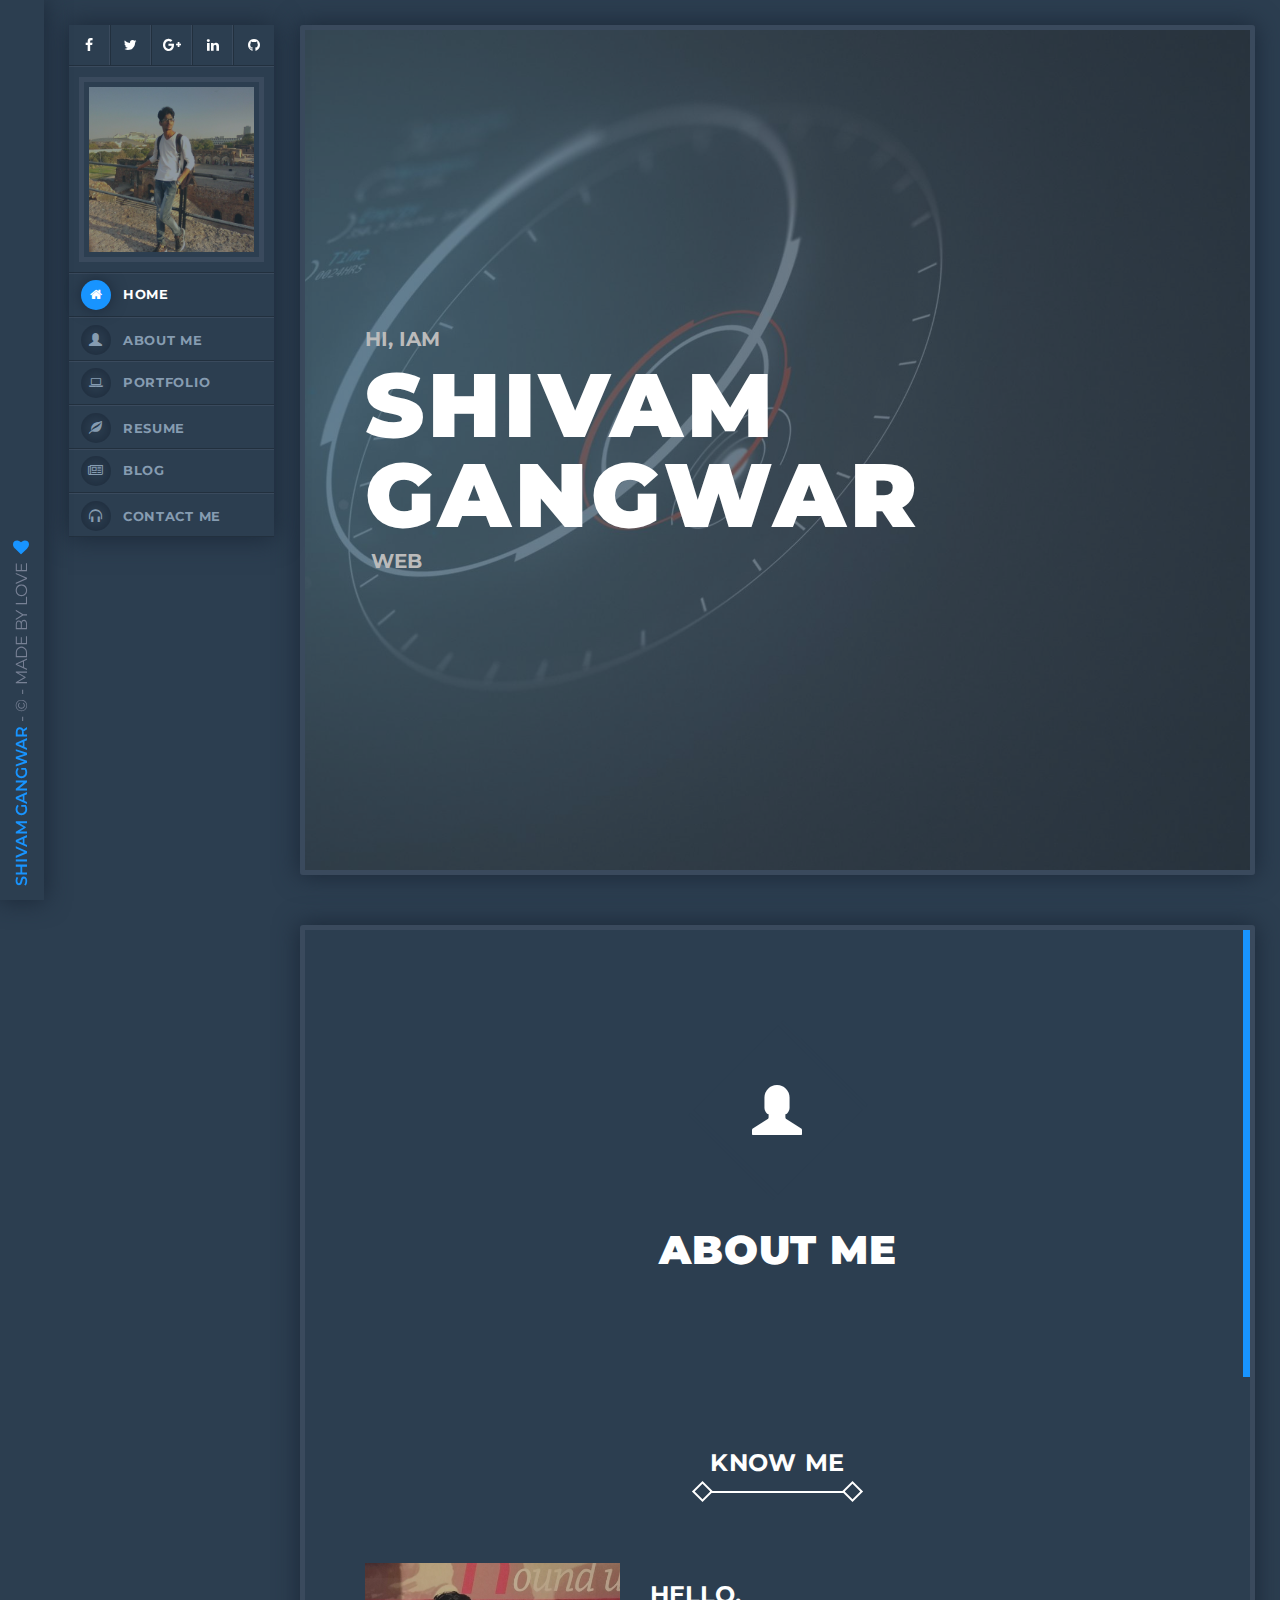
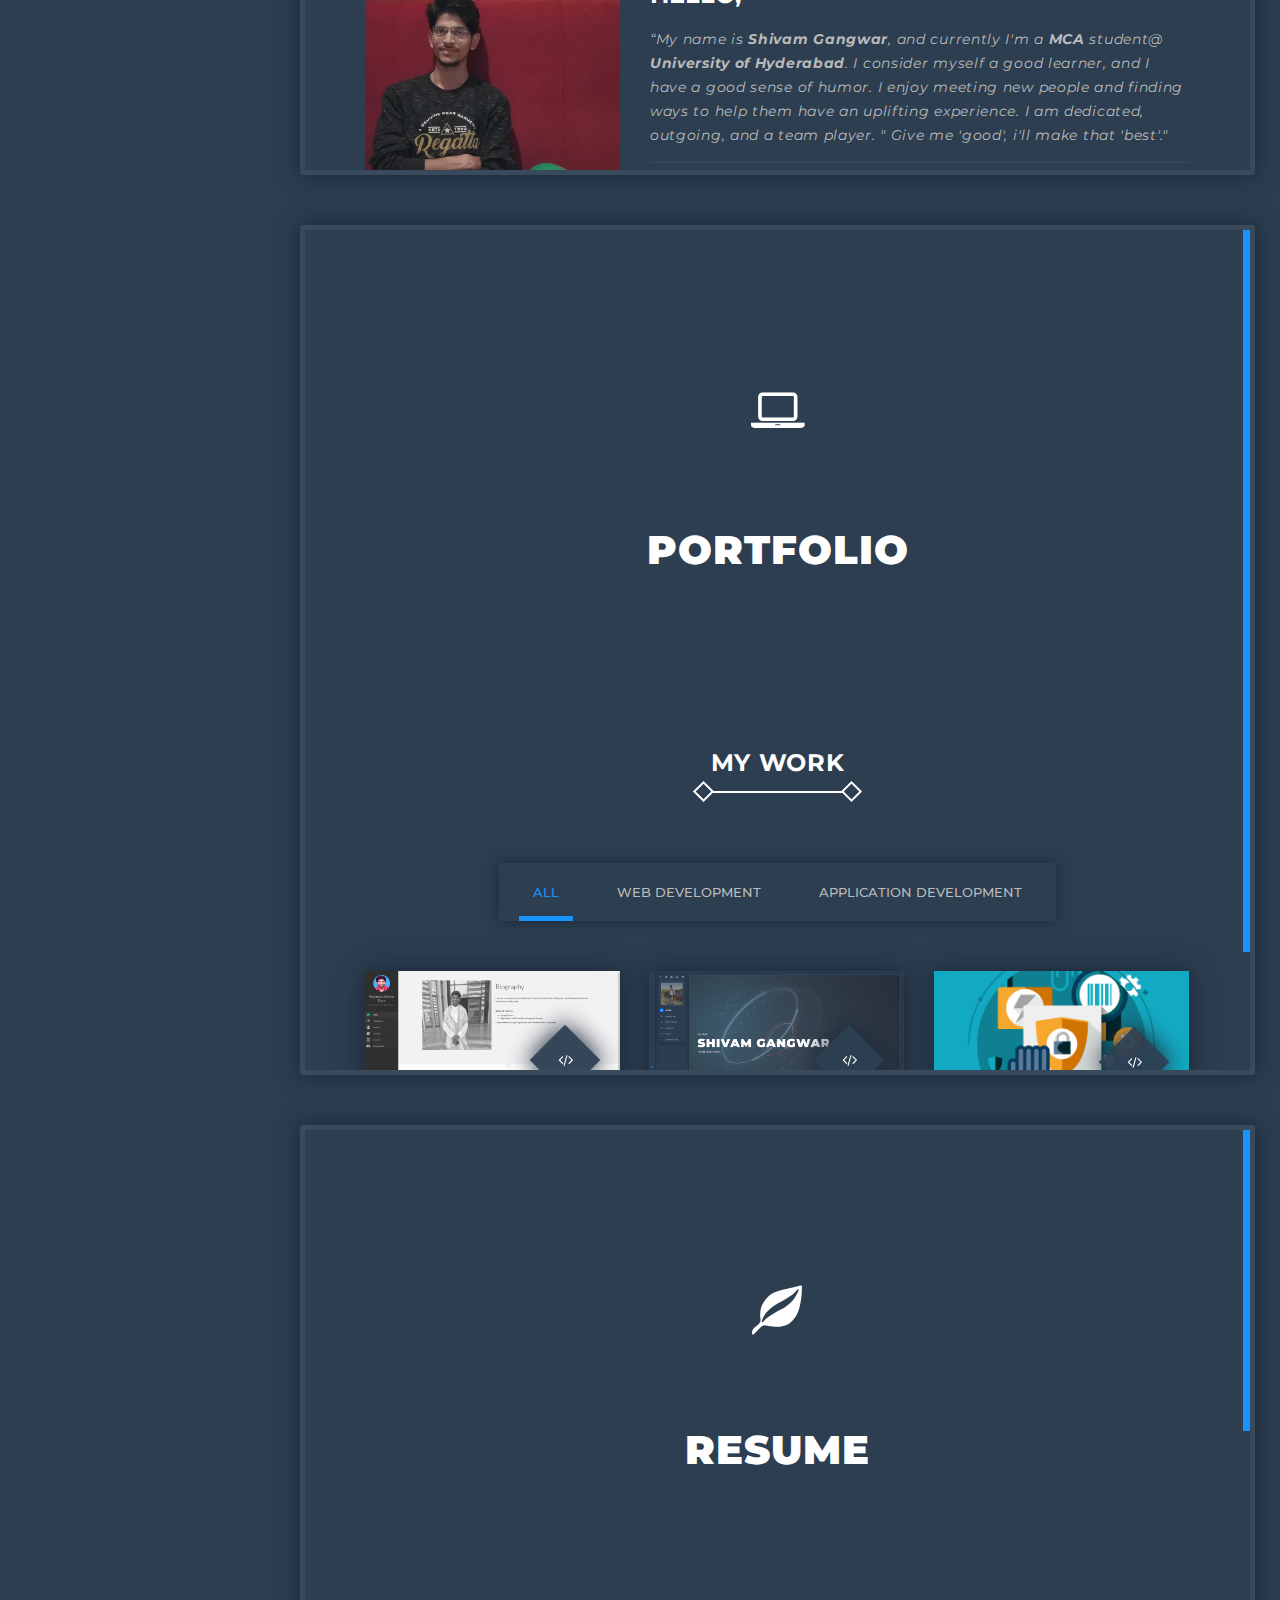
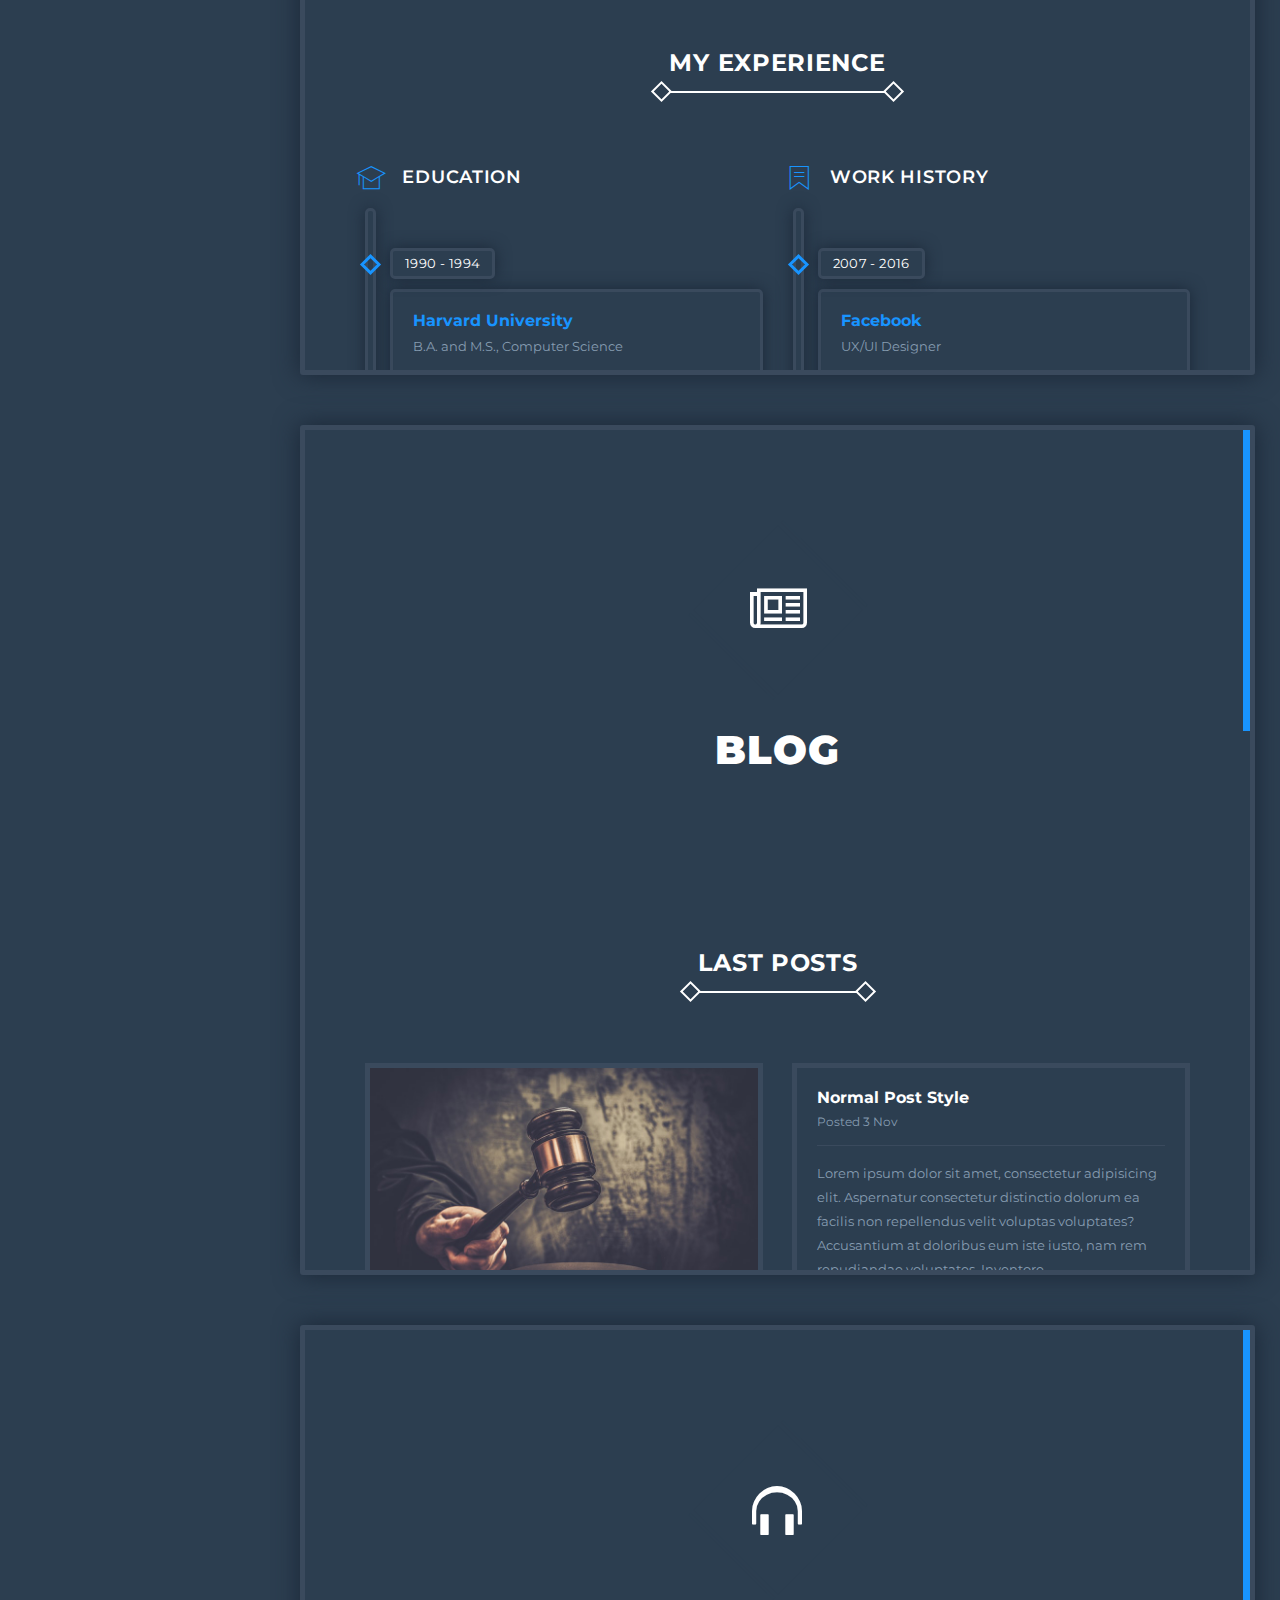
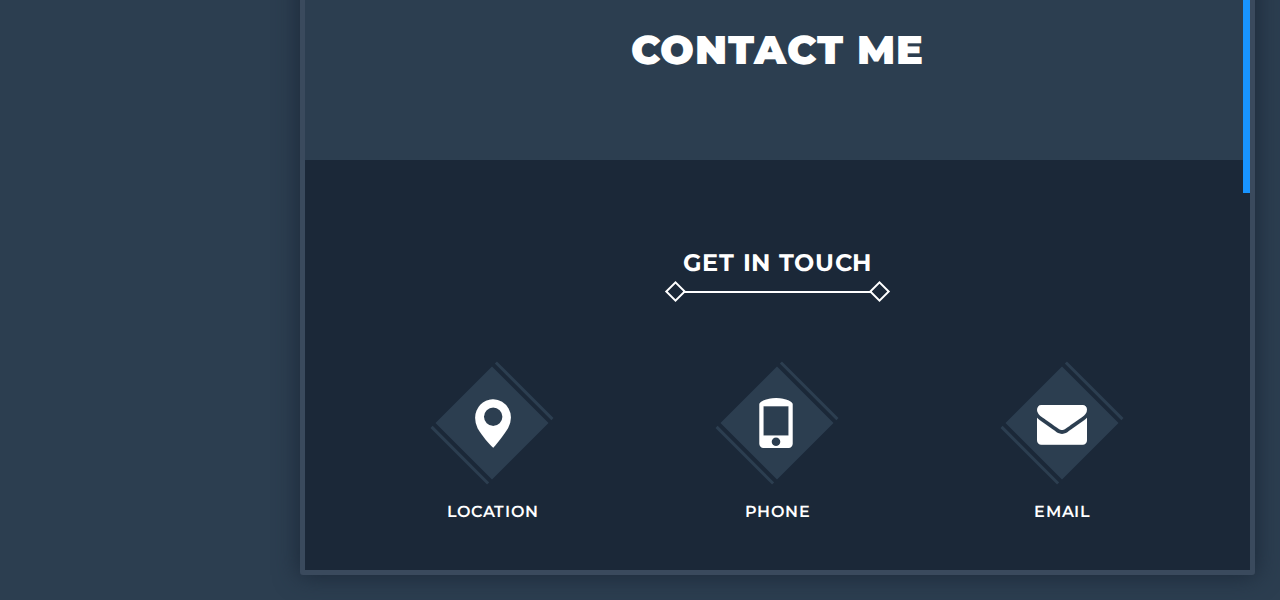
==== commit 2ffb8046: "contact me added!" ====
--- a/index.html
+++ b/index.html
@@ -1229,6 +1229,8 @@
                         </div>
                 </div>
             </div>
+
+
             <div class="contact-ways">
                 <div class="kayo-container">
                     <div class="mrkayo-main-title">
@@ -1238,21 +1240,23 @@
                         </h2>
                     </div>
                     <div class="row">
-                        <div class="col-sm-4">
-                            <div class="kayo-icon-list-box">
+                      <a href="https://goo.gl/maps/BSmRKapnU6t6b1xM6 " target="_blank" style="text-decoration : none; color: white;">
+                          <div class="col-sm-4">
+                              <div class="kayo-icon-list-box">
                                 <div class="kayo-icon-box-container">
-                                    <div class="kayo-icon-box">
-                                        <span class="glyphicon glyphicon-map-marker kayo-icon"></span>
-                                    </div>
-                                </div>
-                                <div class="kayo-list-info">
-                                    <h4>Location</h4>
-                                    <p>
-                                        Los Angeles, USA
-                                    </p>
-                                </div>
-                            </div>
-                        </div>
+                                      <div class="kayo-icon-box">
+                                          <span class="glyphicon glyphicon-map-marker kayo-icon"></span>
+                                      </div>
+                                  </div>
+                                  <div class="kayo-list-info">
+                                      <h4>Location</h4>
+                                      <p>
+                                          Men's Hostel - H, University of Hyderabad, Telangana, India.
+                                      </p>
+                                  </div>
+                              </div>
+                          </div>
+                        </a>
                         <div class="col-sm-4">
                             <div class="kayo-icon-list-box">
                                 <div class="kayo-icon-box-container">
@@ -1263,11 +1267,13 @@
                                 <div class="kayo-list-info">
                                     <h4>Phone</h4>
                                     <p>
-                                        +123 654 78900
+                                        +91 8375951076
                                     </p>
                                 </div>
                             </div>
                         </div>
+
+                        <a href="mailto:shivamgangwar121@gmail.com?subject=Mail from portfolio website" target="_blank" style="text-decoration : none; color: white;">
                         <div class="col-sm-4">
                             <div class="kayo-icon-list-box">
                                 <div class="kayo-icon-box-container">
@@ -1278,11 +1284,12 @@
                                 <div class="kayo-list-info">
                                     <h4>Email</h4>
                                     <p>
-                                        kayo@example.com
+                                        shivamgangwar121@gmail.com
                                     </p>
                                 </div>
                             </div>
                         </div>
+                      </a>
                     </div>
                 </div>
             </div>
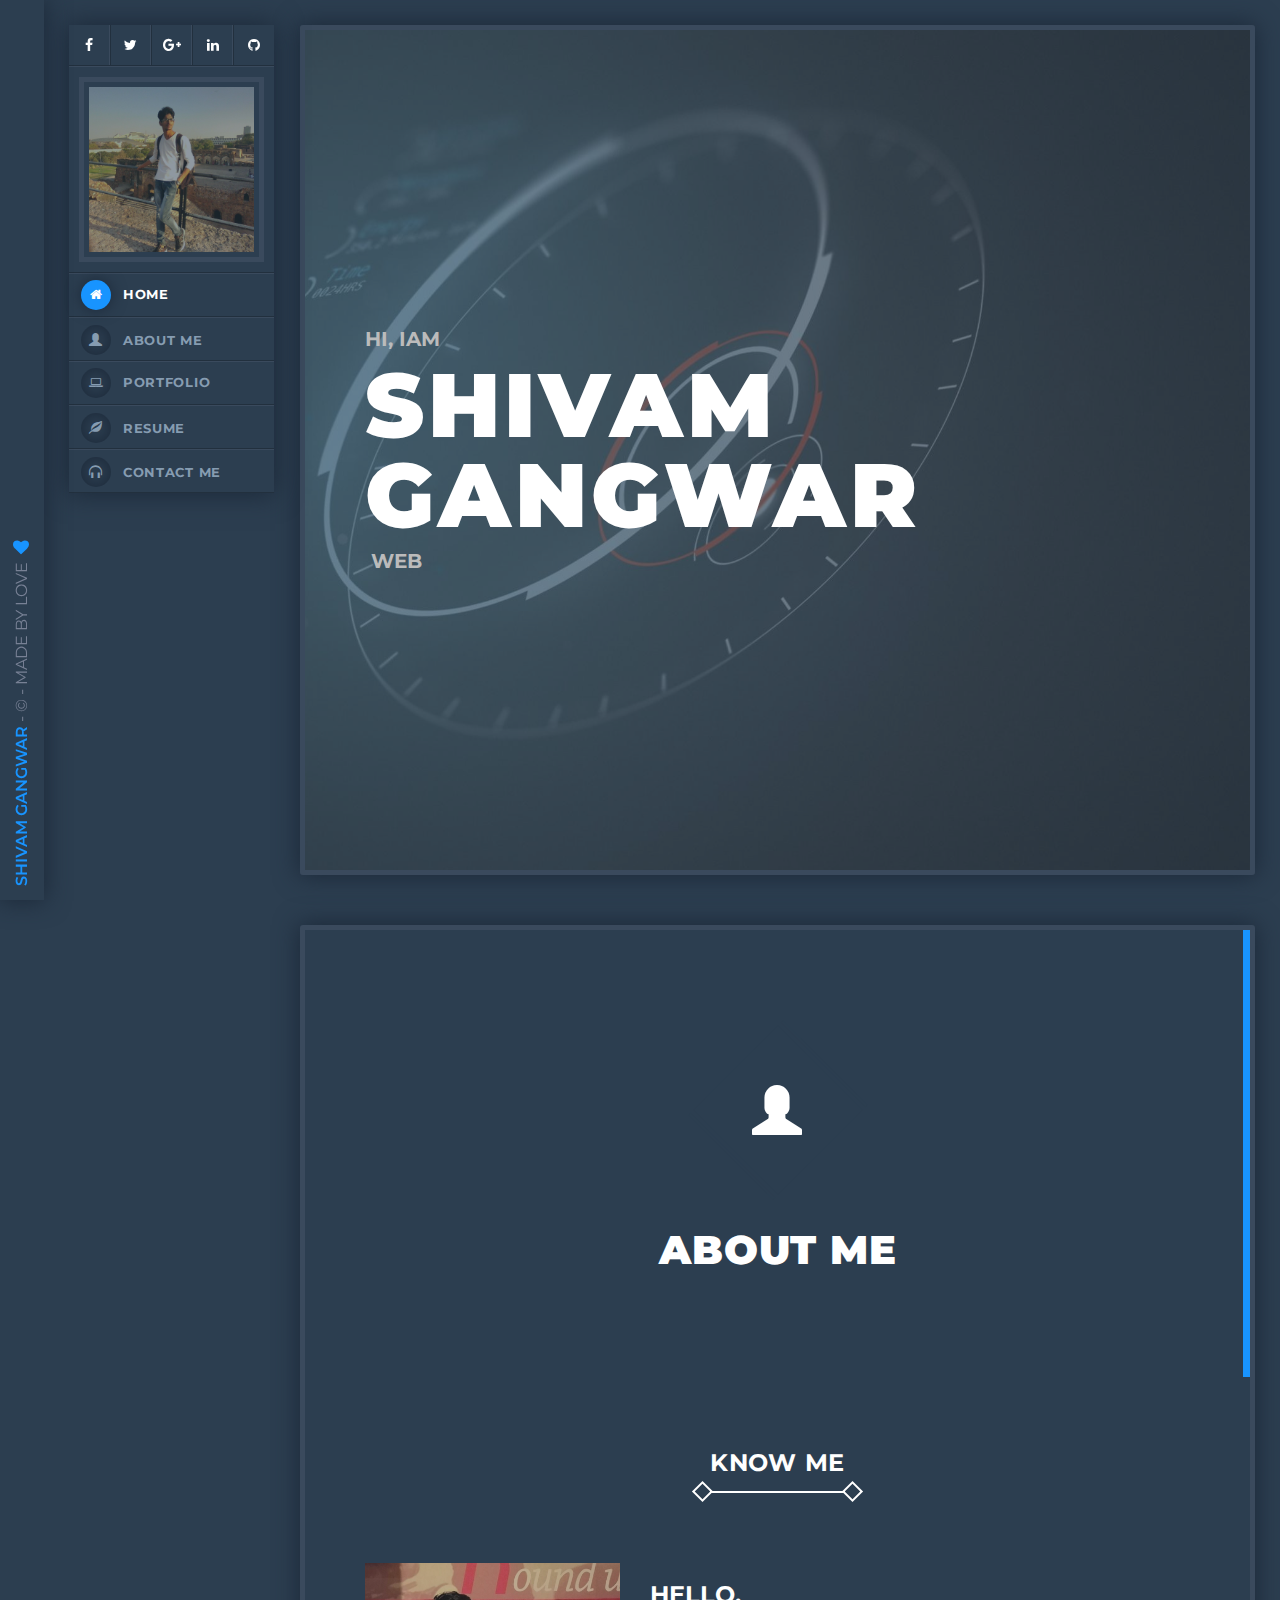
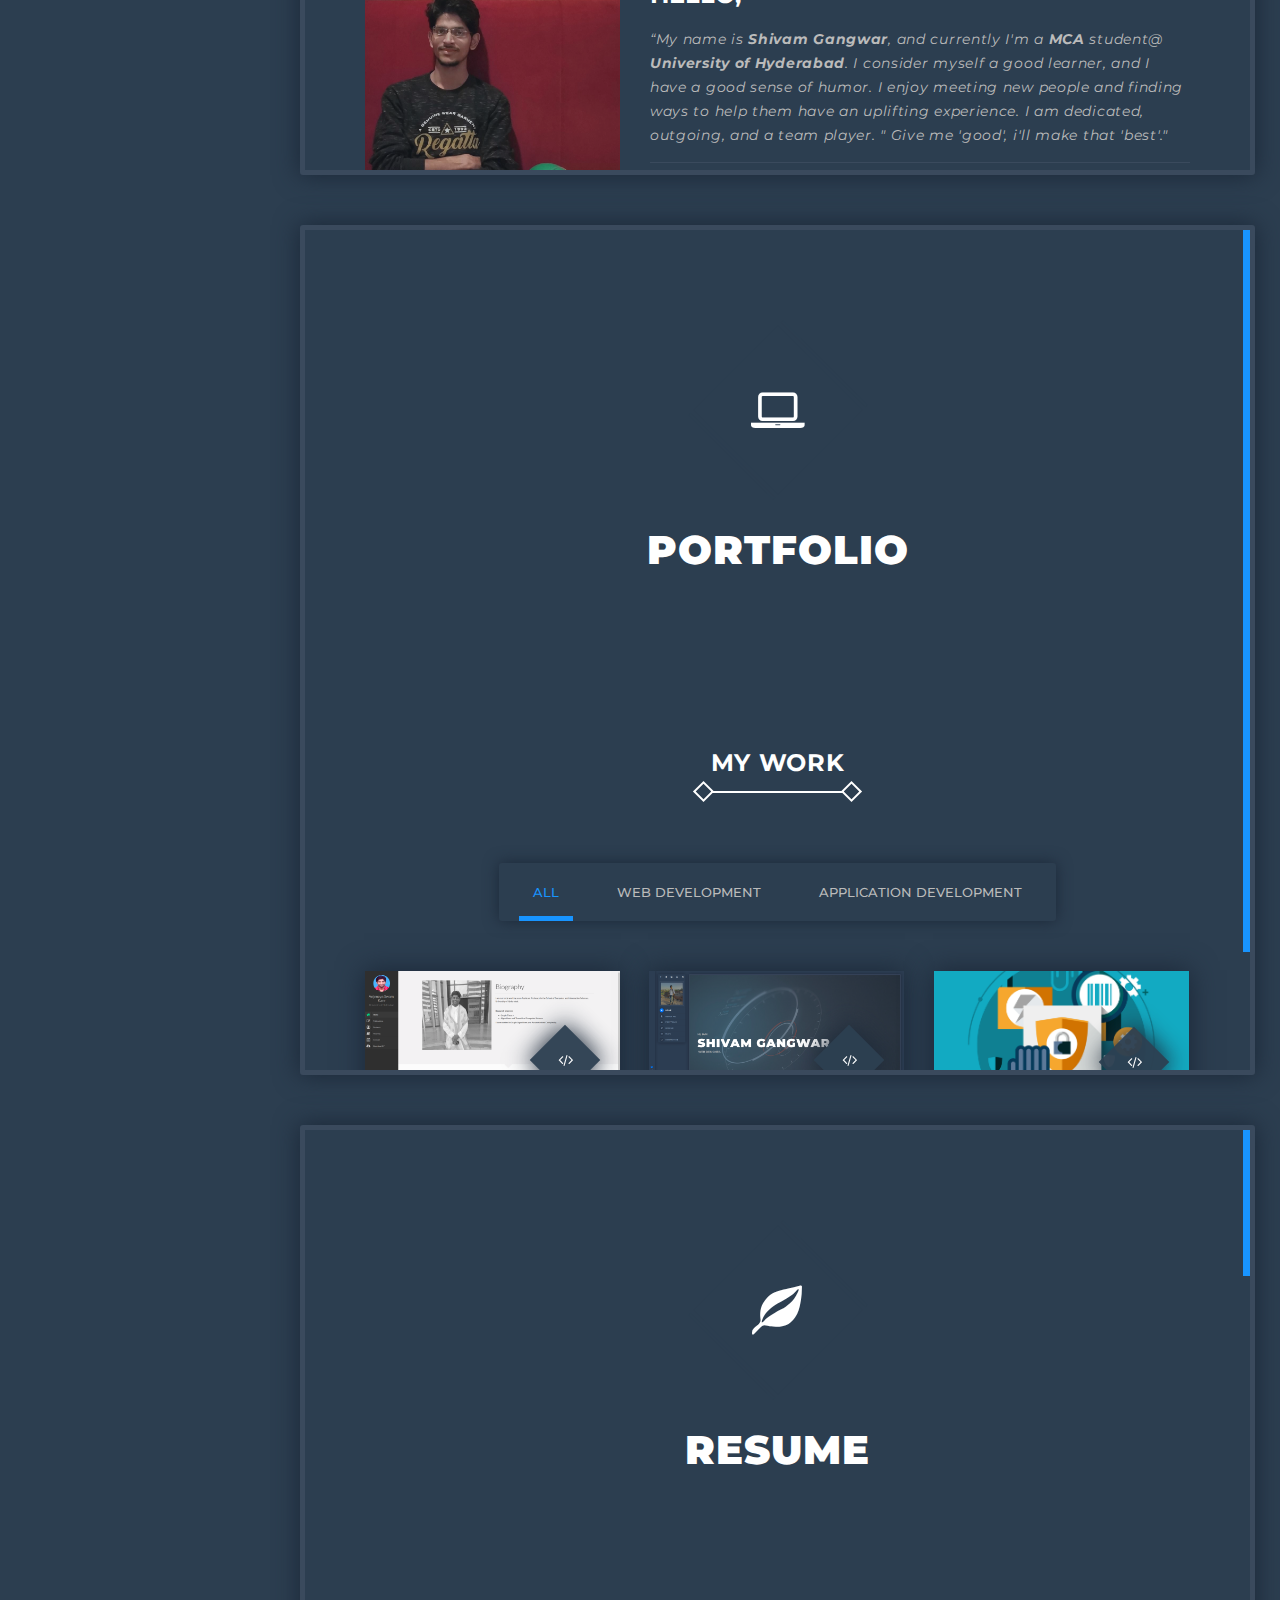
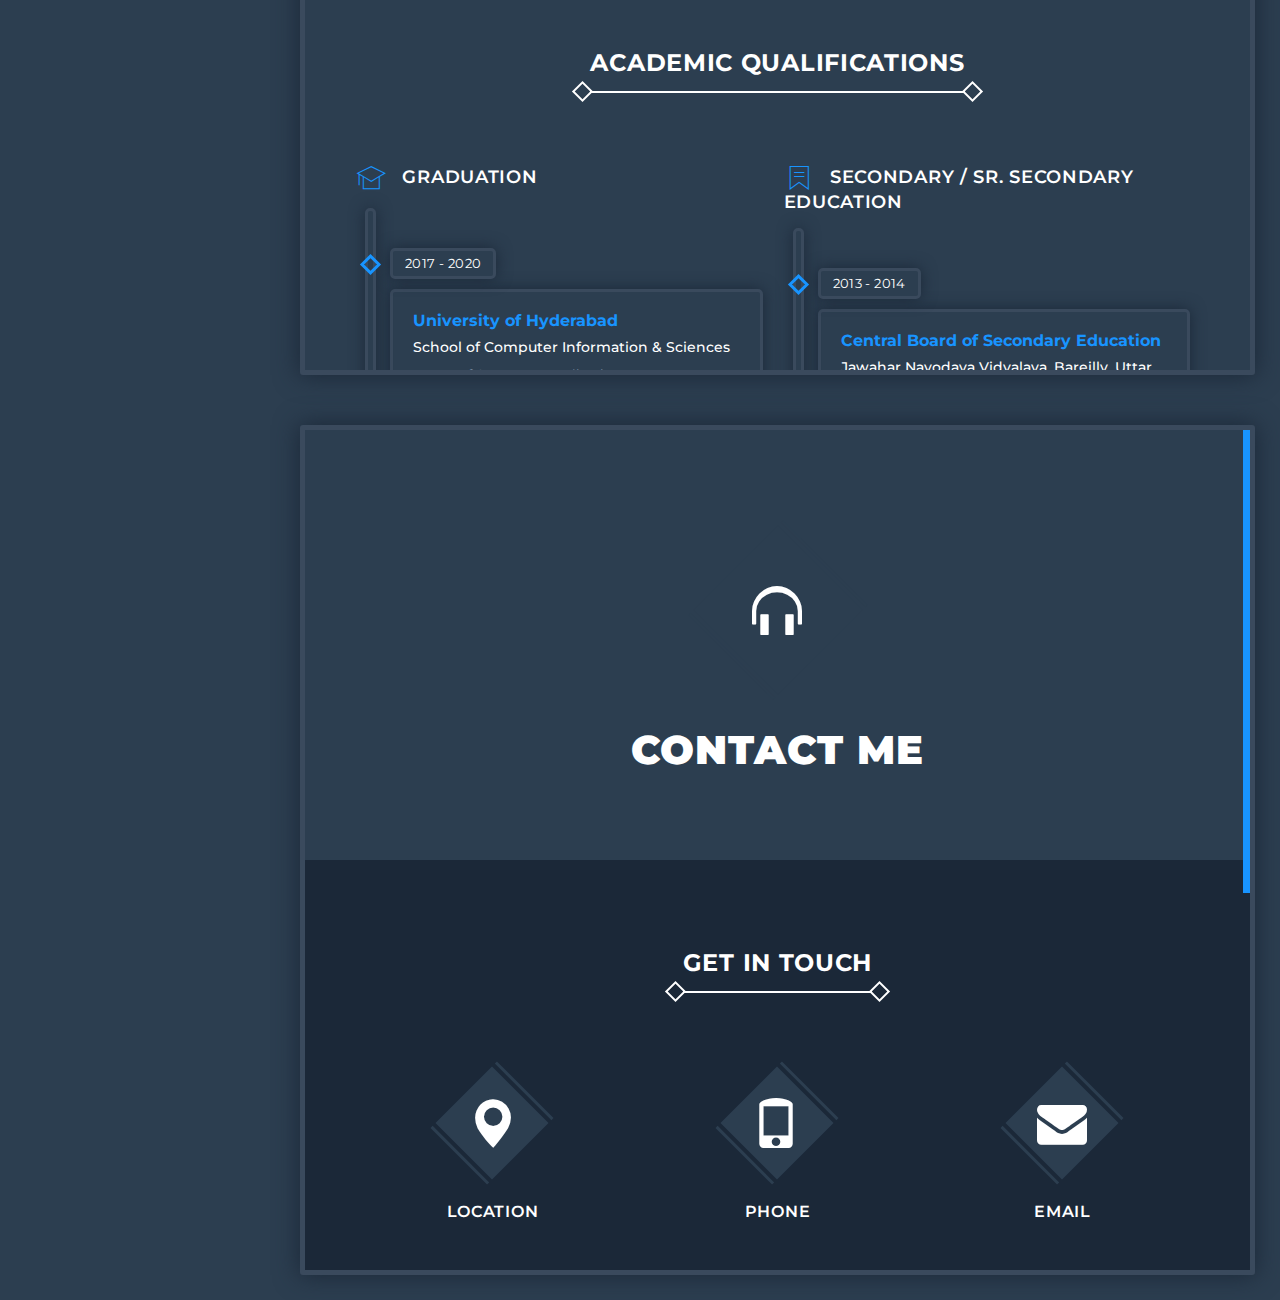
==== commit e9a38b31: "resume content added" ====
--- a/index.html
+++ b/index.html
@@ -79,9 +79,11 @@
                     <li>
                         <a href="#resume"><i class="glyphicon glyphicon-leaf"></i>Resume</a>
                     </li>
-                    <li>
-                        <a href="#blog"><i class="fa fa-newspaper-o"></i>Blog</a>
-                    </li>
+                    <!--
+                      <li>
+                          <a href="#blog"><i class="fa fa-newspaper-o"></i>Blog</a>
+                      </li>
+                    -->
                     <li>
                         <a href="#contact"><i class="glyphicon glyphicon-headphones"></i>Contact Me</a>
                     </li>
@@ -213,7 +215,7 @@
                                     <div class="kayo-list-info">
                                         <h4>Algorithms</h4>
                                         <p>
-                                            Completed 1 project under <b>Database Management</b> paper in MCA.
+                                            Passed Algorithms Course with <b>A+ Grade</b> in MCA.
                                         </p>
                                     </div>
                                 </div>
@@ -228,7 +230,7 @@
                                     <div class="kayo-list-info">
                                         <h4>Data Structures</h4>
                                         <p>
-                                            Just for sake of interest. Photography is one of my Hobbies.
+                                          Passed Data Structures Course with <b>A+ Grade</b> in MCA.
                                         </p>
                                     </div>
                                 </div>
@@ -633,7 +635,7 @@
             <div class="kayo-container education-workHistory">
                 <div class="mrkayo-main-title">
                     <h2>
-                        My Experience
+                        ACADEMIC QUALIFICATIONS
                         <span class="kayo-line"></span>
                     </h2>
                 </div>
@@ -641,43 +643,45 @@
                     <div class="col-sm-6">
                         <div class="kayo-education">
                             <h3 class="timeline-title">
-                                <i class="pe-7s-study"></i> <span>Education</span>
+                                <i class="pe-7s-study"></i> <span>graduation</span>
                             </h3>
                             <div class="timeline-content">
                                 <div class="timeline-box">
                                     <div class="timeline-date">
-                                        1990 - 1994
+                                        2017 - 2020
                                     </div>
                                     <div class="timeline-info">
                                         <div class="timeline-info-header">
-                                            <h3>Harvard University</h3>
-                                            <p>B.A. and M.S., Computer Science</p>
+                                            <h3>University of Hyderabad</h3>
+                                            <h5>School of Computer Information &amp; Sciences</h5>
+                                            <p>Master of Computer Application</p><br>
+                                            <h3 style="font-size:14px">SCORE - 9.11 CGPA</h3>
                                         </div>
                                         <div class="timeline-info-details">
                                             <p>
-                                                Lorem ipsum dolor sit amet, consectetur adipisicing elit. Ab aut commodi
-                                                earum eligendi ipsum, laborum maiores mollitia, optio quam quis rerum
-                                                totam voluptas voluptates. Excepturi fugiat nobis reprehenderit sequi
-                                                veniam!
+                                                M.C.A. Programme aims to prepare graduates in all the major areas of computer science, relevant aspects of mathematics
+                                                and management so that they can take up both technical and managerial positions in industry. training is rigorous and
+                                                involves five semesters of course work and one semester of project work.
                                             </p>
                                         </div>
                                     </div>
                                 </div>
                                 <div class="timeline-box">
                                     <div class="timeline-date">
-                                        2015 - 2016
+                                        2014 - 2017
                                     </div>
                                     <div class="timeline-info">
                                         <div class="timeline-info-header">
-                                            <h3>Helwan University</h3>
-                                            <p>Bachelor Degree</p>
+                                            <h3>University of Delhi</h3>
+                                            <h5>Hansraj College, New Delhi</h5>
+                                            <p>B.Sc (Hons.) Computer Sciences</p><br>
+                                            <h3 style="font-size:14px">SCORE - 73.88 %</h3>
                                         </div>
                                         <div class="timeline-info-details">
                                             <p>
-                                                Lorem ipsum dolor sit amet, consectetur adipisicing elit. Ab aut commodi
-                                                earum eligendi ipsum, laborum maiores mollitia, optio quam quis rerum
-                                                totam voluptas voluptates. Excepturi fugiat nobis reprehenderit sequi
-                                                veniam!
+                                                Degree in Computer Science provides the needed thrust for aspirants in the field of Information Technology, with
+                                                its curricula including the core Computer Science subjects along with Electronics, Mathematics, Technical Language,
+                                                ,Being a pervasive discipline for all science courses, it encourages students to pursue various inter-disciplinary interests.
                                             </p>
                                         </div>
                                     </div>
@@ -688,53 +692,73 @@
                     <div class="col-sm-6">
                         <div class="kayo-experience">
                             <h3 class="timeline-title">
-                                <i class="pe-7s-ribbon"></i> <span>Work History</span>
+                                <i class="pe-7s-ribbon"></i> <span>Secondary / sr. Secondary Education</span>
                             </h3>
                             <div class="timeline-content">
                                 <div class="timeline-box">
                                     <div class="timeline-date">
-                                        2007 - 2016
+                                        2013 - 2014
                                     </div>
                                     <div class="timeline-info">
                                         <div class="timeline-info-header">
-                                            <h3>Facebook</h3>
-                                            <p>UX/UI Designer</p>
+                                            <h3>Central Board of Secondary Education</h3>
+                                            <h5>Jawahar Navodaya Vidyalaya, Bareilly, Uttar Pradesh</h5>
+                                            <p>AISSCE (12th)</p><br>
+                                            <h3 style="font-size:14px">SCORE - 92.4 %</h3>
                                         </div>
                                         <div class="timeline-info-details">
                                             <p>
-                                                Lorem ipsum dolor sit amet, consectetur adipisicing elit. Ab aut commodi
-                                                earum eligendi ipsum, laborum maiores mollitia, optio quam quis rerum
-                                                totam voluptas voluptates. Excepturi fugiat nobis reprehenderit sequi
-                                                veniam!
+                                              PCM with Computer Science.
                                             </p>
                                         </div>
                                     </div>
                                 </div>
                                 <div class="timeline-box">
                                     <div class="timeline-date">
-                                        2017
+                                        2011 - 2012
                                     </div>
                                     <div class="timeline-info">
                                         <div class="timeline-info-header">
-                                            <h3>Envato</h3>
-                                            <p>UX/UI Designer</p>
+                                            <h3>Central Board of Secondary Education</h3>
+                                            <h5>Jawahar Navodaya Vidyalaya, Bareilly, Uttar Pradesh</h5>
+                                            <p>AISSE (10th)</p><br>
+                                            <h3 style="font-size:14px">SCORE - 9.4 CGPA</h3>
                                         </div>
                                         <div class="timeline-info-details">
                                             <p>
-                                                Lorem ipsum dolor sit amet, consectetur adipisicing elit. Ab aut commodi
-                                                earum eligendi ipsum, laborum maiores mollitia, optio quam quis rerum
-                                                totam voluptas voluptates. Excepturi fugiat nobis reprehenderit sequi
-                                                veniam!
+                                              Mathematics | Science | English | Hindi | Social-Science
                                             </p>
                                         </div>
                                     </div>
                                 </div>
+                                <!--
+                                <div class="timeline-box">
+                                    <div class="timeline-date">
+                                        March 2016 - April 2016
+                                    </div>
+                                    <div class="timeline-info">
+                                        <div class="timeline-info-header">
+                                            <h3>InfiniCareers Inc.</h3>
+                                            <h5>Internship</h5>
+                                            <p>Graphic Designer</p>
+                                        </div>
+                                        <div class="timeline-info-details">
+                                            <p>
+                                              Infini Careers is a free self-paced Learning Model.
+                                              Infini Careers is an Ed-Tech startup in E-learning space. Being Inspired by Prime Minister’s vision of Digital and Skill India.
+                                              <br><b>- Graphic design and development.
+                                              <br>- Active involvement on social media.</b>
+                                            </p>
+                                        </div>
+                                    </div>
+                                </div>
+                              -->
                             </div>
                         </div>
                     </div>
                 </div>
                 <div class="take-my-resume">
-                    <a href="#" class="kayo-btn-1"><span class="glyphicon glyphicon-cloud-download"></span> Take My Resume</a>
+                    <a href="cv/SHIVAMGANGWAR_CV_1 .pdf" target="_blank" class="kayo-btn-1"><span class="glyphicon glyphicon-cloud-download"></span> Take My Resume</a>
                 </div>
             </div>
             <div class="kayo-skills">
@@ -751,24 +775,24 @@
                                 <div class="col-sm-3">
                                     <div class="progress-container">
                                         <div class="progressName" id="pro1" data-value="0.8" data-color="#1894ff"></div>
-                                        <h3>Communication</h3>
+                                        <h3>Teaching</h3>
                                     </div>
                                 </div>
                                 <div class="col-sm-3">
                                     <div class="progress-container">
-                                        <div class="progressName" id="pro2" data-value="0.5" data-color="#1894ff"></div>
+                                        <div class="progressName" id="pro2" data-value="0.7" data-color="#1894ff"></div>
                                         <h3>Work In Team</h3>
                                     </div>
                                 </div>
                                 <div class="col-sm-3">
                                     <div class="progress-container">
-                                        <div class="progressName" id="pro4" data-value="0.6" data-color="#1894ff"></div>
-                                        <h3>Speed</h3>
+                                        <div class="progressName" id="pro4" data-value="0.75" data-color="#1894ff"></div>
+                                        <h3>Time Management</h3>
                                     </div>
                                 </div>
                                 <div class="col-sm-3">
                                     <div class="progress-container">
-                                        <div class="progressName" id="pro3" data-value="0.7" data-color="#1894ff"></div>
+                                        <div class="progressName" id="pro3" data-value="0.6" data-color="#1894ff"></div>
                                         <h3>creativity</h3>
                                     </div>
                                 </div>
@@ -784,12 +808,48 @@
                             <div class="row">
                                 <div class="col-sm-6">
                                     <div class="progress-bar-container primary-style">
-                                <span class="timer" data-from="0" data-to="95" data-speed="1100"
+                                <span class="timer" data-from="0" data-to="80" data-speed="1100"
                                       data-refresh-interval="50">0</span>
                                         <div class="progress">
-                                            <div class="progress-bar active" role="progressbar" aria-valuenow="95" aria-valuemin="0" aria-valuemax="100" style="width: 0%"></div>
+                                            <div class="progress-bar active" role="progressbar" aria-valuenow="80" aria-valuemin="0" aria-valuemax="100" style="width: 0%"></div>
                                         </div>
                                         <h3>HTML5</h3>
+                                    </div>
+                                    <div class="progress-bar-container primary-style">
+                                <span class="timer" data-from="0" data-to="65" data-speed="1100"
+                                      data-refresh-interval="50">0</span>
+                                        <div class="progress">
+                                            <div class="progress-bar active" role="progressbar" aria-valuenow="65" aria-valuemin="0" aria-valuemax="100" style="width: 0%"></div>
+                                        </div>
+                                        <h3>JavaScript</h3>
+                                    </div>
+                                </div> <!-- end the col -->
+                                <div class="col-sm-6">
+                                    <div class="progress-bar-container primary-style">
+                                <span class="timer" data-from="0" data-to="65" data-speed="1100"
+                                      data-refresh-interval="50">0</span>
+                                        <div class="progress">
+                                            <div class="progress-bar active" role="progressbar" aria-valuenow="50" aria-valuemin="0" aria-valuemax="100" style="width: 0%"></div>
+                                        </div>
+                                        <h3>CSS</h3>
+                                    </div>
+                                    <div class="progress-bar-container primary-style">
+                                <span class="timer" data-from="0" data-to="80" data-speed="1100"
+                                      data-refresh-interval="50">0</span>
+                                        <div class="progress">
+                                            <div class="progress-bar active" role="progressbar" aria-valuenow="80" aria-valuemin="0" aria-valuemax="100" style="width: 0%"></div>
+                                        </div>
+                                        <h3>C/C++</h3>
+                                    </div>
+                                </div> <!-- end the col -->
+                                <div class="col-sm-6">
+                                    <div class="progress-bar-container primary-style">
+                                <span class="timer" data-from="0" data-to="75" data-speed="1100"
+                                      data-refresh-interval="50">0</span>
+                                        <div class="progress">
+                                            <div class="progress-bar active" role="progressbar" aria-valuenow="75" aria-valuemin="0" aria-valuemax="100" style="width: 0%"></div>
+                                        </div>
+                                        <h3>Core Java</h3>
                                     </div>
                                     <div class="progress-bar-container primary-style">
                                 <span class="timer" data-from="0" data-to="70" data-speed="1100"
@@ -797,25 +857,61 @@
                                         <div class="progress">
                                             <div class="progress-bar active" role="progressbar" aria-valuenow="70" aria-valuemin="0" aria-valuemax="100" style="width: 0%"></div>
                                         </div>
-                                        <h3>JavaScript</h3>
+                                        <h3>Pyhton</h3>
                                     </div>
                                 </div> <!-- end the col -->
                                 <div class="col-sm-6">
+                                    <div class="progress-bar-container primary-style">
+                                <span class="timer" data-from="0" data-to="50" data-speed="1100"
+                                      data-refresh-interval="50">0</span>
+                                        <div class="progress">
+                                            <div class="progress-bar active" role="progressbar" aria-valuenow="50" aria-valuemin="0" aria-valuemax="100" style="width: 0%"></div>
+                                        </div>
+                                        <h3>Android Development</h3>
+                                    </div>
+                                    <div class="progress-bar-container primary-style">
+                                <span class="timer" data-from="0" data-to="70" data-speed="1100"
+                                      data-refresh-interval="50">0</span>
+                                        <div class="progress">
+                                            <div class="progress-bar active" role="progressbar" aria-valuenow="70" aria-valuemin="0" aria-valuemax="100" style="width: 0%"></div>
+                                        </div>
+                                        <h3>Node.js</h3>
+                                    </div>
+                                </div> <!-- end the col -->
+                                <div class="col-sm-6">
+                                    <div class="progress-bar-container primary-style">
+                                <span class="timer" data-from="0" data-to="80" data-speed="1100"
+                                      data-refresh-interval="50">0</span>
+                                        <div class="progress">
+                                            <div class="progress-bar active" role="progressbar" aria-valuenow="80" aria-valuemin="0" aria-valuemax="100" style="width: 0%"></div>
+                                        </div>
+                                        <h3>MySQL</h3>
+                                    </div>
                                     <div class="progress-bar-container primary-style">
                                 <span class="timer" data-from="0" data-to="90" data-speed="1100"
                                       data-refresh-interval="50">0</span>
                                         <div class="progress">
                                             <div class="progress-bar active" role="progressbar" aria-valuenow="90" aria-valuemin="0" aria-valuemax="100" style="width: 0%"></div>
                                         </div>
-                                        <h3>jQuery</h3>
-                                    </div>
+                                        <h3>Microsoft Office</h3>
+                                    </div>
+                                </div> <!-- end the col -->
+                                <div class="col-sm-6">
                                     <div class="progress-bar-container primary-style">
-                                <span class="timer" data-from="0" data-to="80" data-speed="1100"
+                                <span class="timer" data-from="0" data-to="60" data-speed="1100"
                                       data-refresh-interval="50">0</span>
                                         <div class="progress">
-                                            <div class="progress-bar active" role="progressbar" aria-valuenow="80" aria-valuemin="0" aria-valuemax="100" style="width: 0%"></div>
-                                        </div>
-                                        <h3>CSS3</h3>
+                                            <div class="progress-bar active" role="progressbar" aria-valuenow="60" aria-valuemin="0" aria-valuemax="100" style="width: 0%"></div>
+                                        </div>
+                                        <h3>Machine Learning</h3>
+                                    </div>
+                                    <div class="progress-bar-container primary-style">
+                                <span class="timer" data-from="0" data-to="50" data-speed="1100"
+                                      data-refresh-interval="50">0</span>
+                                        <div class="progress">
+                                            <div class="progress-bar active" role="progressbar" aria-valuenow="50" aria-valuemin="0" aria-valuemax="100" style="width: 0%"></div>
+                                        </div>
+                                        <h3>Data Science</h3>
                                     </div>
                                 </div> <!-- end the col -->
                             </div>
@@ -823,12 +919,182 @@
                     </div>
                 </div>
             </div>
+
+            <!-- Achievments -->
+            <div class="kayo-container education-workHistory">
+                <div class="mrkayo-main-title">
+                    <h2>
+                        Achievments and Responsibilities
+                        <span class="kayo-line"></span>
+                    </h2>
+                </div>
+                <div class="row">
+                    <div class="col-sm-6">
+                        <div class="kayo-education">
+                            <h3 class="timeline-title">
+                                <i class="pe-7s-study"></i> <span>Achievments</span>
+                            </h3>
+                            <div class="timeline-content">
+                                <div class="timeline-box">
+                                    <div class="timeline-date">
+                                        1st Prize
+                                    </div>
+                                    <div class="timeline-info">
+                                        <div class="timeline-info-header">
+                                            <h3>Smart India Hackathon-2019</h3>
+                                            <h5>Software Edition</h5>
+                                            <h3 style="font-size:14px">IIT Roorkee</h3>
+                                        </div>
+                                        <div class="timeline-info-details">
+                                            <p>
+                                              Won <b>1 st Prize</b> in Smart India Hackathon-2019 - Software Edition Hosted by MHRD at IIT Roorkee.
+                                            </p>
+                                        </div>
+                                    </div>
+                                </div>
+                                <div class="timeline-box">
+                                    <div class="timeline-date">
+                                        2nd Prize
+                                    </div>
+                                    <div class="timeline-info">
+                                        <div class="timeline-info-header">
+                                            <h3>VERSION'18 - 2018</h3>
+                                            <h5>‘CODEPRIX’ (coding event)</h5>
+                                            <h3 style="font-size:14px">NIT Tiruchirappalli</h3>
+                                        </div>
+                                        <div class="timeline-info-details">
+                                            <p>
+                                              Won <b>2 nd Prize</b>in ‘CODEPRIX’ (coding event) in VERSION’18, National Level Technical Symposium,
+                                              conducted on Sep 2018 at NIT, Tiruchirappalli.
+                                            </p>
+                                        </div>
+                                    </div>
+                                </div>
+                                <div class="timeline-box">
+                                    <div class="timeline-date">
+                                        2nd Prize
+                                    </div>
+                                    <div class="timeline-info">
+                                        <div class="timeline-info-header">
+                                            <h3>LOGIN’18 - 2018</h3>
+                                            <h5>‘TRY CATCH CODE’ (coding and debugging)</h5>
+                                            <h3 style="font-size:14px">PSG College of Technology, Coimbatore</h3>
+                                        </div>
+                                        <div class="timeline-info-details">
+                                            <p>
+                                              Won <b>2 nd Prize</b> in ‘TRY CATCH CODE’ (coding and debugging) event in LOGIN’18, International Level
+                                              Technical Symposium, conducted on Sep 2018 at PSG College of Technology, Coimbatore.
+                                            </p>
+                                        </div>
+                                    </div>
+                                </div>
+                                <div class="timeline-box">
+                                    <div class="timeline-date">
+                                        3rd Prize
+                                    </div>
+                                    <div class="timeline-info">
+                                        <div class="timeline-info-header">
+                                            <h3>VERSION'18 - 2018</h3>
+                                            <h5>‘GALAXIAN’ (online coding event)</h5>
+                                            <h3 style="font-size:14px">NIT Tiruchirappalli</h3>
+                                        </div>
+                                        <div class="timeline-info-details">
+                                            <p>
+                                              Won <b>3 nd Prize</b> in ‘GALAXIAN’ (online coding event) in VERSION’18, National Level Technical Symposium,
+                                              conducted on Sep 2018 at NIT, Tiruchirappalli.
+                                            </p>
+                                        </div>
+                                    </div>
+                                </div>
+                                <div class="timeline-box">
+                                    <div class="timeline-info">
+                                        <div class="timeline-info-header">
+                                            <h3>Board Examination - 2014</h3>
+                                            <h5>Excellent Academic Performance</h5>
+                                            <h3 style="font-size:14px">Bareilly</h3>
+                                        </div>
+                                        <div class="timeline-info-details">
+                                            <p>
+                                              Awarded by Dainik Jagran and Amar Ujala for Excellent Academic Performance in Board Examination – 2014.
+                                            </p>
+                                        </div>
+                                    </div>
+                                </div>
+                            </div>
+                        </div>
+                    </div>
+                    <div class="col-sm-6">
+                        <div class="kayo-experience">
+                            <h3 class="timeline-title">
+                                <i class="pe-7s-ribbon"></i> <span>RESPONSIBILITIES</span>
+                            </h3>
+                            <div class="timeline-content">
+                              <div class="timeline-box">
+                                  <div class="timeline-date">
+                                      2016
+                                  </div>
+                                  <div class="timeline-info">
+                                      <div class="timeline-info-header">
+                                          <h3>Cynosure 2016 - the Annual Technical Fest</h3>
+                                          <h5>Montador Event</h5>
+                                          <h3 style="font-size:14px">Event Coordinator</h3>
+                                      </div>
+                                      <div class="timeline-info-details">
+                                          <p>
+                                            <b>Event Coordinator</b> (Montador Event) for Cynosure 2016 - the Annual Technical Fest of Hansraj College.
+                                          </p>
+                                      </div>
+                                  </div>
+                              </div>
+                                <div class="timeline-box">
+                                    <div class="timeline-date">
+                                        2017
+                                    </div>
+                                    <div class="timeline-info">
+                                        <div class="timeline-info-header">
+                                            <h3>VISION Society</h3>
+                                            <h5>News Paper Team</h5>
+                                            <h3 style="font-size:14px">Technical Team Member</h3>
+                                        </div>
+                                        <div class="timeline-info-details">
+                                            <p>
+                                              Worked as <b>Technical Team Member</b> of VISION Society, Hansraj College.
+                                            </p>
+                                        </div>
+                                    </div>
+                                </div>
+                                <div class="timeline-box">
+                                    <div class="timeline-date">
+                                        2016 - 2017
+                                    </div>
+                                    <div class="timeline-info">
+                                        <div class="timeline-info-header">
+                                            <h3>Society of General Awareness</h3>
+                                            <h5>Hansraj College</h5>
+                                            <h3 style="font-size:14px">Member of Society</h3>
+                                        </div>
+                                        <div class="timeline-info-details">
+                                            <p>
+                                              Member of Society of General Awareness (SGA), Hansraj College.
+                                            </p>
+                                        </div>
+                                    </div>
+                                </div>
+                            </div>
+                        </div>
+                    </div>
+
+                </div>
+            </div>
+
         </div>
     </section>
     <!-- End Skills ===================-->
 
-    <!-- Start portfolio
-    ===================================-->
+    <!--
+
+    <!- - Start Blog
+    ===================================- ->
     <section class="full-page" id="blog">
         <div class="blog overlay-container">
             <div class="kayo-intro-section">
@@ -1209,7 +1475,9 @@
             </div>
         </div>
     </section>
-    <!-- End portfolio ================-->
+    <!- - End portfolio ================- ->
+
+    -->
 
     <!-- Start Contact
     ===================================-->
--- a/css/style.css
+++ b/css/style.css
@@ -1,7 +1,4 @@
 /*********************************************************************************************
-Project:      Sakura - Online Resume / CV HTML Template
-Version:      1.0
-Last change:  30/10/2017
 
 [ CSS Structure ]
 
@@ -2013,7 +2010,7 @@
 
 /* 9.1 Contact Introduction */
 .contact .kayo-intro-section {
-  background: url("../images/contact.jpg") center bottom no-repeat fixed;
+  background: url("../images/work2.jpg") center bottom no-repeat fixed;
   background-size: cover;
 }
 
@@ -2027,7 +2024,7 @@
 
 /* 9.3 Contact Form */
 .contact-form {
-  background: url("../images/contact.jpg") center bottom no-repeat fixed;
+  background: url("../images/work2.jpg") center bottom no-repeat fixed;
   background-size: cover;
 }
 .contact-form .kayo-container {
